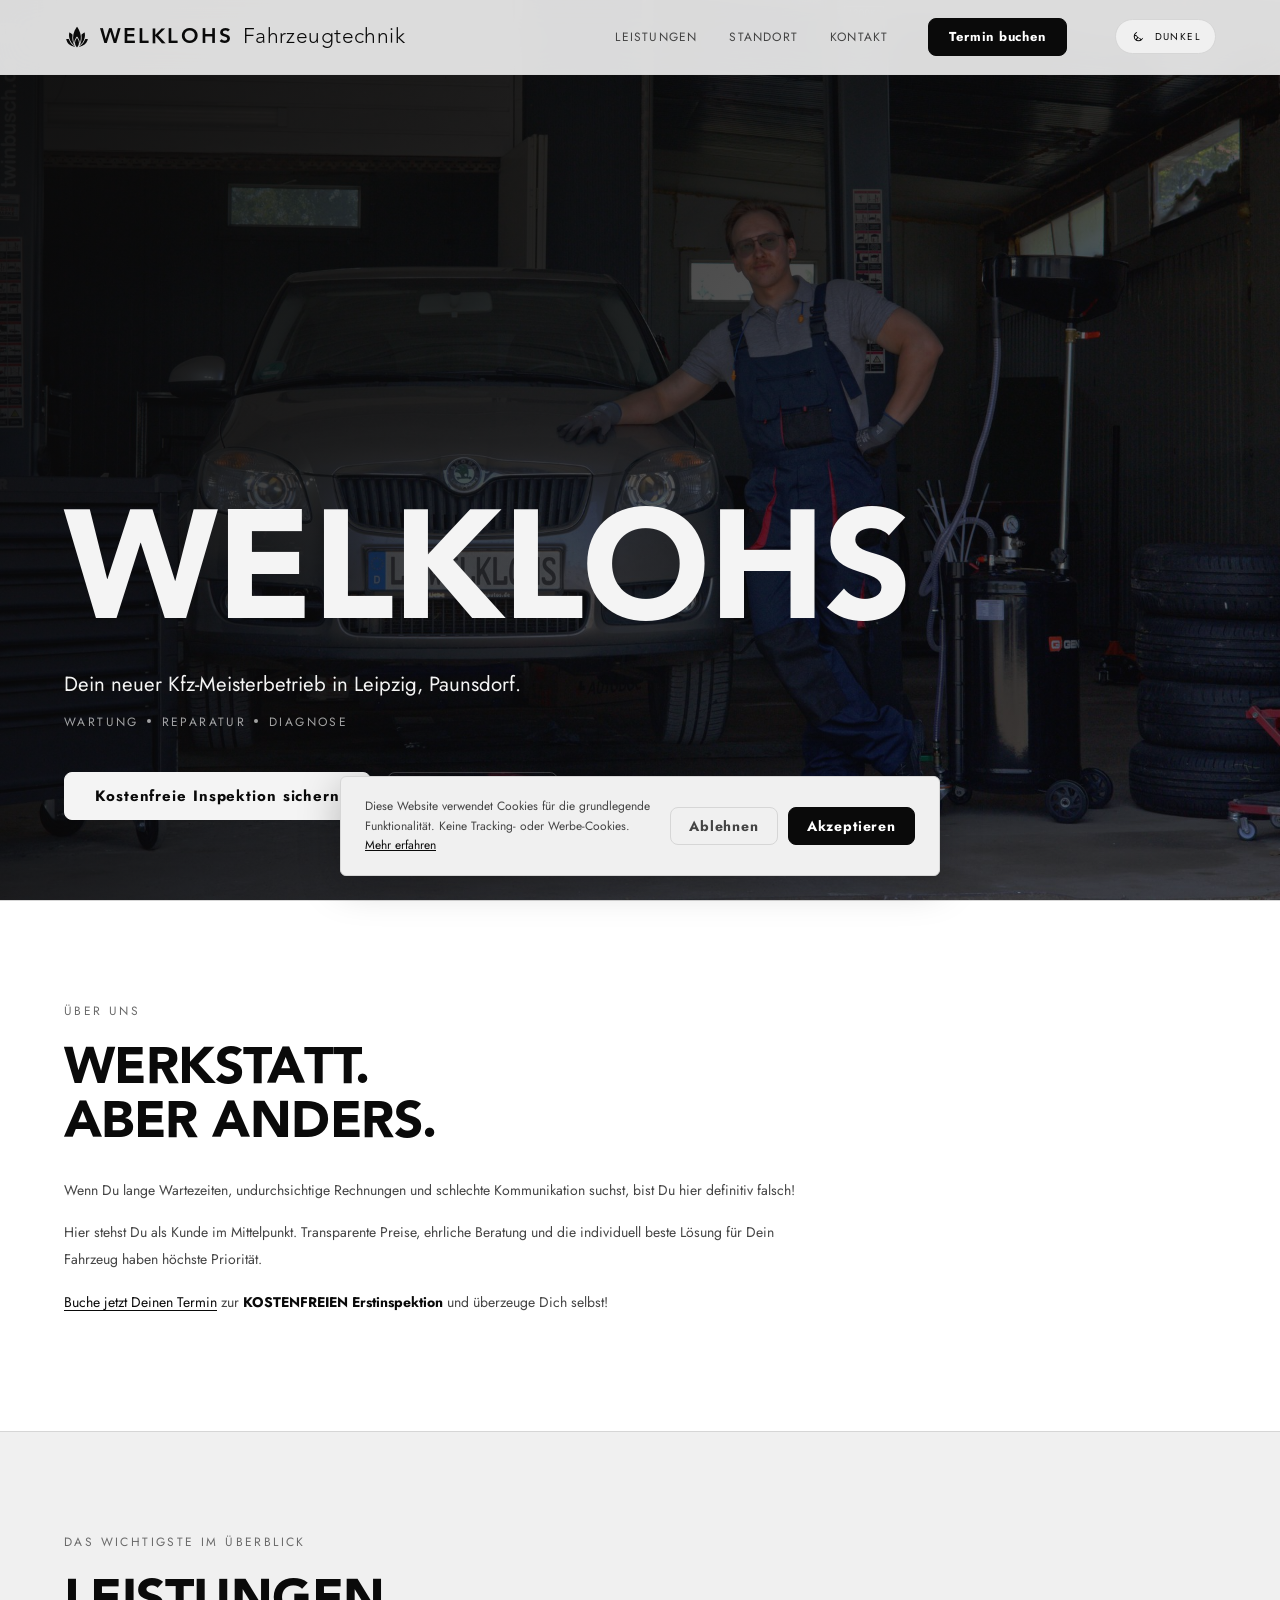
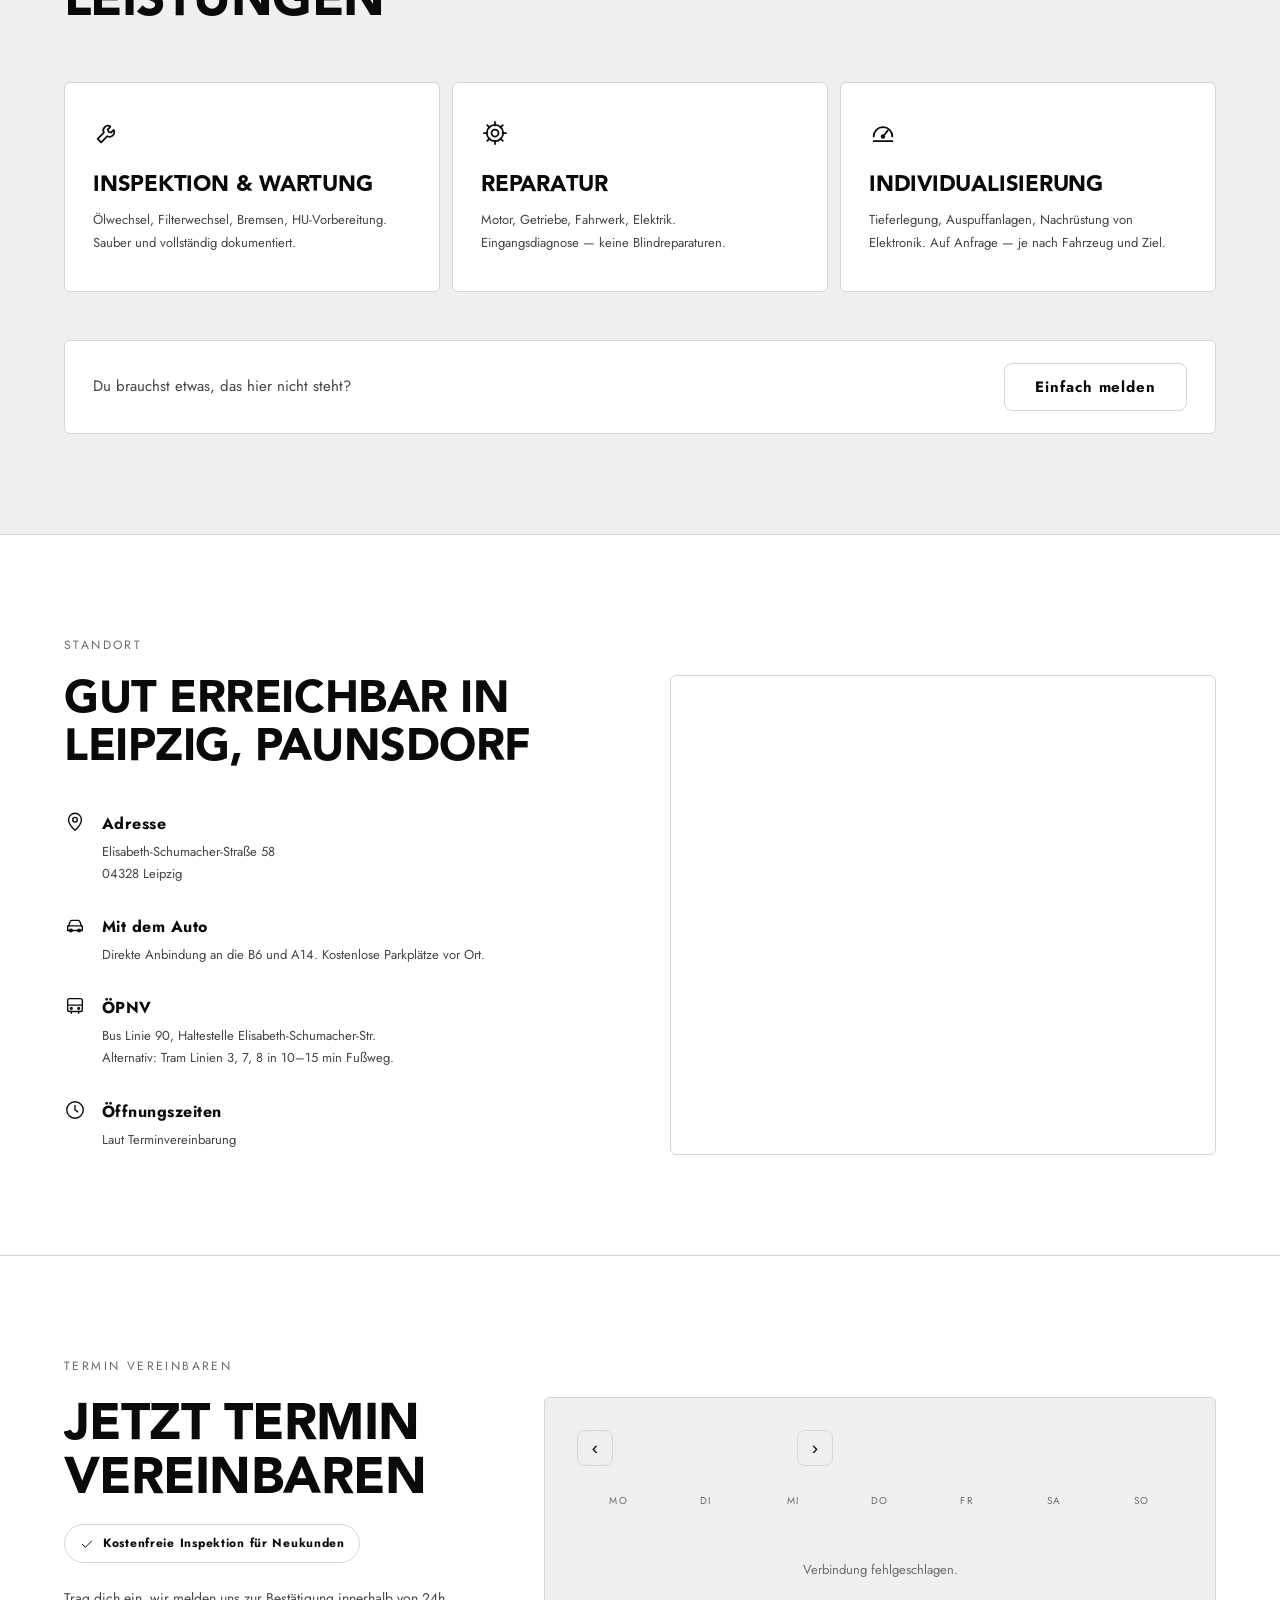
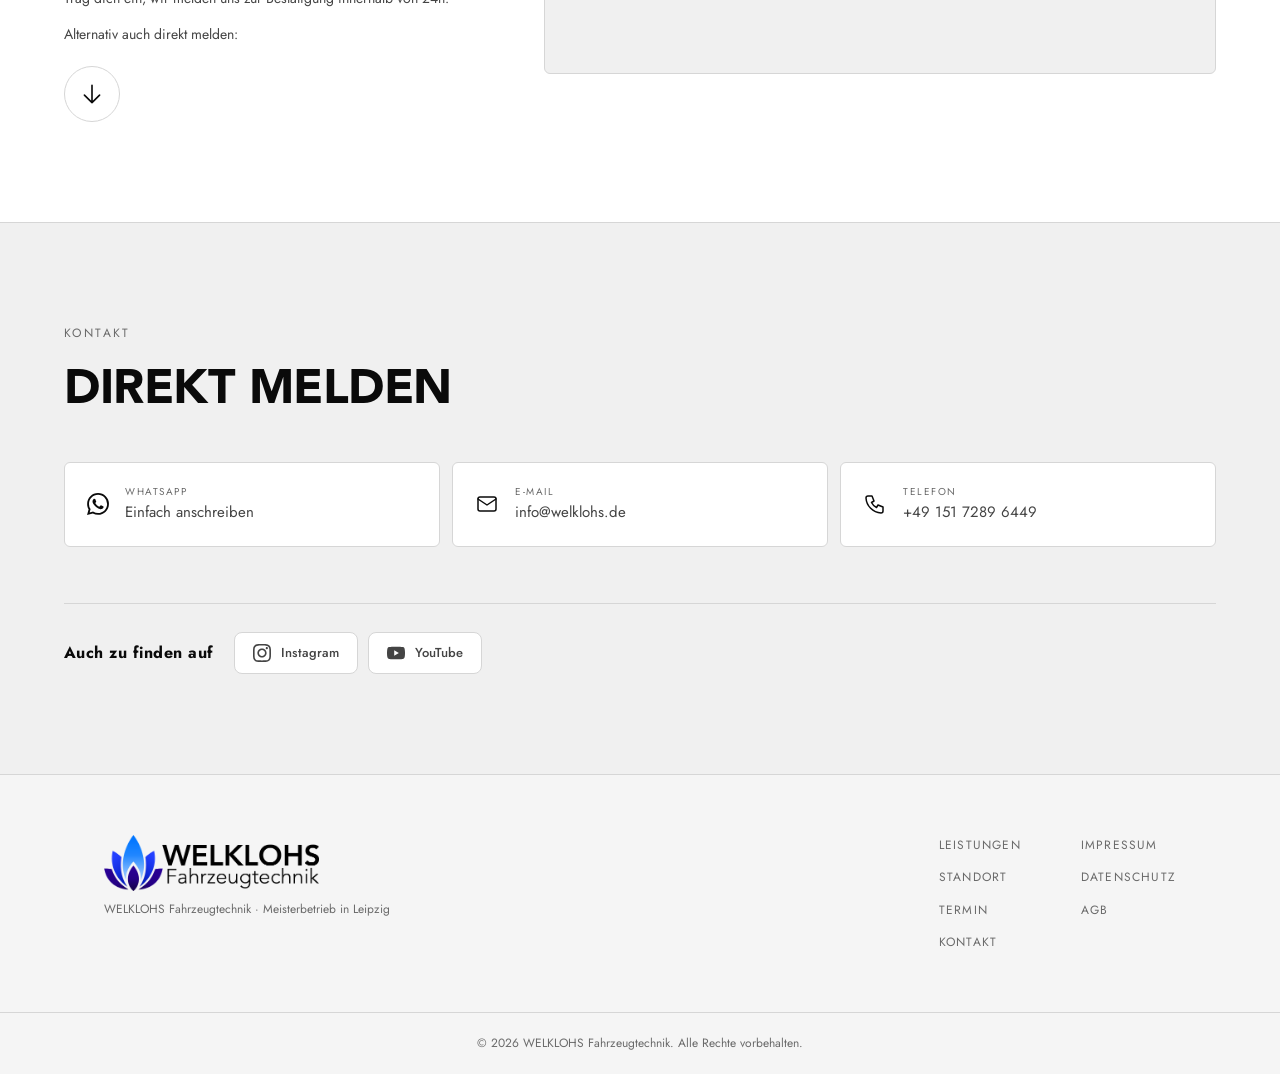
==== index.html @ bb160bab "Footer mit Originallogo, Social-Buttons leuchten dezent, Cache-Busting - Footer: Logo aus og-image.p" ====
<!DOCTYPE html>
<html lang="de" data-theme="light">
<head>
  <meta charset="UTF-8" />
  <meta name="viewport" content="width=device-width, initial-scale=1.0" />
  <title>WELKLOHS Fahrzeugtechnik — Meisterbetrieb in Leipzig</title>
  <meta name="description" content="WELKLOHS Fahrzeugtechnik – Der neue Meisterbetrieb in Leipzig. Inspektion, Reparatur, Individualisierung. Jetzt kostenfreie Erstinspektion sichern." />
  <link rel="icon" href="assets/logo/favicon.svg" type="image/svg+xml" />
  <link rel="apple-touch-icon" href="assets/logo/apple-touch-icon.png" />
  <meta property="og:type" content="website" />
  <meta property="og:title" content="WELKLOHS Fahrzeugtechnik — Meisterbetrieb in Leipzig" />
  <meta property="og:description" content="Ehrliche Arbeit. Klare Preise. Kostenfreie Erstinspektion für Neukunden." />
  <meta property="og:image" content="https://mxgn0.github.io/Mark_Website/assets/logo/og-image.png" />
  <meta property="og:url" content="https://mxgn0.github.io/Mark_Website/" />
  <meta name="twitter:card" content="summary_large_image" />
  <!-- ?v= bei jeder CSS/JS-Änderung hochzählen, sonst zeigen Browser noch die alte Datei -->
  <link rel="stylesheet" href="css/style.css?v=20261008" />
  <script>
    // Cookie-Einwilligung sofort prüfen (vor dem Rendern)
    (function () {
      try {
        if (localStorage.getItem('mg-cookie-consent')) {
          document.documentElement.classList.add('cookie-consented');
        }
      } catch (e) {}
    })();
    // iOS: kein automatisches Scrollen beim Laden
    if ('scrollRestoration' in history) {
      history.scrollRestoration = 'manual';
    }
    // Theme vor dem Rendern setzen (Standard: light)
    (function () {
      try {
        var t = localStorage.getItem('welklohs-theme');
        if (t === 'dark' || t === 'light') document.documentElement.setAttribute('data-theme', t);
      } catch (e) {}
    })();
    // Theme-Umschalter (Event-Delegation — läuft unabhängig von Ladereihenfolge)
    document.addEventListener('click', function (e) {
      if (!e.target.closest || !e.target.closest('#themeToggle')) return;
      var root = document.documentElement;
      var next = root.getAttribute('data-theme') === 'dark' ? 'light' : 'dark';
      root.setAttribute('data-theme', next);
      try { localStorage.setItem('welklohs-theme', next); } catch (err) {}
    });
  </script>
</head>
<body>

  <!-- ═══════════════════════════════════
       COOKIE BANNER
  ═══════════════════════════════════ -->
  <div class="cookie-banner" id="cookieBanner">
    <div class="cookie-banner__inner">
      <p>
        Diese Website verwendet Cookies für die grundlegende Funktionalität.
        Keine Tracking- oder Werbe-Cookies.
        <a href="pages/datenschutz.html">Mehr erfahren</a>
      </p>
      <div class="cookie-banner__actions">
        <button class="btn-cookie btn-cookie--reject" onclick="try{localStorage.setItem('mg-cookie-consent','rejected')}catch(e){}document.documentElement.classList.add('cookie-consented')">Ablehnen</button>
        <button class="btn-cookie btn-cookie--accept" onclick="try{localStorage.setItem('mg-cookie-consent','accepted')}catch(e){}document.documentElement.classList.add('cookie-consented')">Akzeptieren</button>
      </div>
    </div>
  </div>

  <!-- ═══════════════════════════════════
       NAV
  ═══════════════════════════════════ -->
  <nav class="nav" id="mainNav">
    <a href="index.html" class="nav__logo"><svg class="logo-mark" viewBox="0 0 100 100" fill="currentColor" aria-hidden="true"><path d="M48.46 12.64c-11.66 16.41-16.09 36.23-11.91 53.36 0.53 2.11 2.11 7.07 2.52 7.81 0.08 0.14 0.2-1.04 0.25-2.64 0.21-5.76 2.05-11 5.82-16.66 1.58-2.38 4.53-6.07 4.86-6.07 0.33-0 3.28 3.69 4.86 6.07 3.77 5.66 5.61 10.9 5.82 16.66 0.06 1.6 0.18 2.77 0.25 2.64 0.08-0.16 0.55-1.43 1.04-2.83 5.31-15.37 3.71-32.11-4.65-48.61-2.5-4.92-6.72-11.62-7.32-11.62-0.1-0-0.78 0.86-1.54 1.89z"/><path d="M20.31 33.44c-3.48 16.09 2.42 33.63 15.23 45.39 1.74 1.6 4.39 3.75 5.2 4.24 0.14 0.08-0.33-0.82-1.04-1.97-6.46-10.7-8.91-23.91-6.99-37.83l0.27-1.95-0.92-0.84c-2.6-2.4-5.31-4.41-8.91-6.58-2.91-1.74-2.58-1.7-2.85-0.45z"/><path d="M76.76 33.93c-2.87 1.74-5.47 3.63-7.93 5.74l-1.76 1.52 0.23 2.01c1.8 14.79-0.45 26.99-6.89 37.7-0.76 1.27-1.37 2.3-1.35 2.3 0.23-0 3.36-2.52 5.14-4.12 10.43-9.43 16.46-22.64 16.46-36.11 0-3.89-0.84-10.57-1.33-10.53-0.08-0-1.23 0.66-2.58 1.48z"/><path d="M48.89 54.92c-8.65 10.72-8.81 24.51-0.39 33.32 1.45 1.5 1.56 1.5 3.01-0 8.42-8.81 8.26-22.6-0.39-33.32-1.19-1.46-1.04-1.46-2.23-0z"/><path d="M8.48 58.14c2.93 16.31 14.79 27.23 31.7 29.16 2.71 0.31 2.71 0.31 0.04-1.54-10.51-7.3-15.78-13.73-20.1-24.49l-1.11-2.77-1.45-0.33c-1.66-0.39-5.2-0.74-7.58-0.74l-1.62-0 0.12 0.72z"/><path d="M85.86 57.64c-1.76 0.16-4.36 0.66-4.71 0.92-0.12 0.08-0.62 1.23-1.15 2.58-4.16 10.59-10.14 17.87-20.35 24.73-2.66 1.8-2.62 1.84 1.07 1.35 14.43-1.91 25-10.31 29.32-23.28 0.76-2.27 1.54-5.41 1.56-6.17 0-0.37-2.29-0.43-5.74-0.12z"/></svg><span class="nav__logo-name">WELKLOHS</span><span class="nav__logo-sub">Fahrzeugtechnik</span></a>
    <ul class="nav__links">
      <li><a href="#leistungen">Leistungen</a></li>
      <li><a href="#standort">Standort</a></li>
      <li><a href="#kontakt">Kontakt</a></li>
    </ul>
    <a href="#termin" class="btn btn--nav">Termin buchen</a>
    <button class="theme-toggle" id="themeToggle" aria-label="Hell/Dunkel umschalten">
      <svg class="ic ic-moon" viewBox="0 0 24 24" fill="none" stroke="currentColor" stroke-width="1.5" stroke-linecap="round" aria-hidden="true">
        <g>
          <circle cx="12" cy="12" r="6"/>
          <circle cx="12" cy="12" r="1.8"/>
          <path d="M12 12 L12 6.4 M12 12 L17.3 10.3 M12 12 L15.3 16.5 M12 12 L8.7 16.5 M12 12 L6.7 10.3"/>
        </g>
        <circle class="cut" cx="15.6" cy="8.4" r="6.3" stroke="none"/>
      </svg>
      <svg class="ic ic-sun" viewBox="0 0 24 24" fill="none" stroke="currentColor" stroke-width="1.5" stroke-linecap="round" aria-hidden="true">
        <circle cx="12" cy="12" r="6"/>
        <circle cx="12" cy="12" r="1.8"/>
        <path d="M12 12 L12 6.4 M12 12 L17.3 10.3 M12 12 L15.3 16.5 M12 12 L8.7 16.5 M12 12 L6.7 10.3"/>
        <path d="M12 1.6v1.8 M12 20.6v1.8 M1.6 12h1.8 M20.6 12h1.8 M4.4 4.4l1.3 1.3 M18.3 18.3l1.3 1.3 M4.4 19.6l1.3-1.3 M18.3 5.7l1.3-1.3"/>
      </svg>
      <span class="lbl lbl-dunkel">Dunkel</span>
      <span class="lbl lbl-hell">Hell</span>
    </button>
    <button class="nav__burger" id="navBurger" aria-label="Menü öffnen" onclick="document.getElementById('mobileMenu').classList.toggle('open');document.body.classList.toggle('menu-open')">
      <span></span><span></span><span></span>
    </button>
    <div class="nav__line"></div>
  </nav>

  <!-- Mobile Menu -->
  <div class="mobile-menu" id="mobileMenu">
    <ul>
      <li><a href="#leistungen" class="mobile-link" onclick="document.getElementById('mobileMenu').classList.remove('open');document.body.classList.remove('menu-open')">Leistungen</a></li>
      <li><a href="#standort" class="mobile-link" onclick="document.getElementById('mobileMenu').classList.remove('open');document.body.classList.remove('menu-open')">Standort</a></li>
      <li><a href="#kontakt" class="mobile-link" onclick="document.getElementById('mobileMenu').classList.remove('open');document.body.classList.remove('menu-open')">Kontakt</a></li>
    </ul>
    <a href="#termin" class="btn mobile-menu__cta" onclick="document.getElementById('mobileMenu').classList.remove('open');document.body.classList.remove('menu-open')">Termin buchen</a>
  </div>

  <!-- ═══════════════════════════════════
       HERO
  ═══════════════════════════════════ -->
  <section class="hero">
    <div class="hero__bg">
      <!-- Hauptbild: assets/images/hero.jpg -->
      <div class="hero__img" style="background-image: url('assets/images/hero.jpg')"></div>
      <div class="hero__overlay"></div>
    </div>
    <div class="hero__content">
      <h1 class="hero__title">WELKLOHS</h1>
      <p class="hero__sub">Dein neuer Kfz-Meisterbetrieb in Leipzig, Paunsdorf.</p>
      <p class="hero__tags">Wartung <span class="hero__sep">•</span> Reparatur <span class="hero__sep">•</span> Diagnose</p>
      <div class="hero__actions">
        <a href="#termin" class="btn">Kostenfreie Inspektion sichern</a>
        <a href="https://wa.me/4915172896449" class="btn btn--wa" target="_blank" rel="noopener">
          <svg width="18" height="18" viewBox="0 0 24 24" fill="currentColor"><path d="M17.472 14.382c-.297-.149-1.758-.867-2.03-.967-.273-.099-.471-.148-.67.15-.197.297-.767.966-.94 1.164-.173.199-.347.223-.644.075-.297-.15-1.255-.463-2.39-1.475-.883-.788-1.48-1.761-1.653-2.059-.173-.297-.018-.458.13-.606.134-.133.298-.347.446-.52.149-.174.198-.298.298-.497.099-.198.05-.371-.025-.52-.075-.149-.669-1.612-.916-2.207-.242-.579-.487-.5-.669-.51-.173-.008-.371-.01-.57-.01-.198 0-.52.074-.792.372-.272.297-1.04 1.016-1.04 2.479 0 1.462 1.065 2.875 1.213 3.074.149.198 2.096 3.2 5.077 4.487.709.306 1.262.489 1.694.625.712.227 1.36.195 1.871.118.571-.085 1.758-.719 2.006-1.413.248-.694.248-1.289.173-1.413-.074-.124-.272-.198-.57-.347m-5.421 7.403h-.004a9.87 9.87 0 01-5.031-1.378l-.361-.214-3.741.982.998-3.648-.235-.374a9.86 9.86 0 01-1.51-5.26c.001-5.45 4.436-9.884 9.888-9.884 2.64 0 5.122 1.03 6.988 2.898a9.825 9.825 0 012.893 6.994c-.003 5.45-4.437 9.884-9.885 9.884m8.413-18.297A11.815 11.815 0 0012.05 0C5.495 0 .16 5.335.157 11.892c0 2.096.547 4.142 1.588 5.945L.057 24l6.305-1.654a11.882 11.882 0 005.683 1.448h.005c6.554 0 11.89-5.335 11.893-11.893a11.821 11.821 0 00-3.48-8.413Z"/></svg>
          WhatsApp
        </a>
      </div>
    </div>
  </section>

  <!-- ═══════════════════════════════════
       EINLEITUNG
  ═══════════════════════════════════ -->
  <section class="intro">
    <div class="intro__inner">
      <div class="section-label">Über uns</div>
      <div class="intro__grid">
        <div class="intro__text">
          <h2>Werkstatt.<br>Aber anders.</h2>
          <p>
            Wenn Du lange Wartezeiten, undurchsichtige Rechnungen und schlechte Kommunikation suchst,
            bist Du hier definitiv falsch!
          </p>
          <p>
            Hier stehst Du als Kunde im Mittelpunkt. Transparente Preise, ehrliche Beratung und die
            individuell beste Lösung für Dein Fahrzeug haben höchste Priorität.
          </p>
          <p>
            <a href="#termin">Buche jetzt Deinen Termin</a> zur <strong>KOSTENFREIEN Erstinspektion</strong>
            und überzeuge Dich selbst!
          </p>
        </div>
      </div>
    </div>
  </section>

  <!-- ═══════════════════════════════════
       LEISTUNGEN
  ═══════════════════════════════════ -->
  <section class="leistungen" id="leistungen">
    <div class="leistungen__inner">
      <div class="section-label">Das Wichtigste im Überblick</div>
      <h2>Leistungen</h2>

      <div class="leistungen__grid">
        <div class="leistung-card">
          <span class="leistung-card__icon"><svg class="ico" viewBox="0 0 24 24" aria-hidden="true"><path d="M14.7 6.3a4 4 0 0 0-5.4 5.4L4 17l3 3 5.3-5.3a4 4 0 0 0 5.4-5.4l-2.3 2.3-2.1-.6-.6-2.1 2-2z"/></svg></span>
          <h3>Inspektion & Wartung</h3>
          <p>Ölwechsel, Filterwechsel, Bremsen, HU-Vorbereitung. Sauber und vollständig dokumentiert.</p>
        </div>
        <div class="leistung-card">
          <span class="leistung-card__icon"><svg class="ico" viewBox="0 0 24 24" aria-hidden="true"><circle cx="12" cy="12" r="3"/><path d="M12 2.5v3M12 18.5v3M2.5 12h3M18.5 12h3M5.3 5.3l2.1 2.1M16.6 16.6l2.1 2.1M5.3 18.7l2.1-2.1M16.6 7.4l2.1-2.1"/><circle cx="12" cy="12" r="7"/></svg></span>
          <h3>Reparatur</h3>
          <p>Motor, Getriebe, Fahrwerk, Elektrik.<br>Eingangsdiagnose — keine Blindreparaturen.</p>
        </div>
        <div class="leistung-card">
          <span class="leistung-card__icon"><svg class="ico" viewBox="0 0 24 24" aria-hidden="true"><path d="M4 15a8 8 0 0 1 16 0"/><path d="M12 15l4-5"/><path d="M4 19h16"/><circle cx="12" cy="15" r="1.2"/></svg></span>
          <h3>Individualisierung</h3>
          <p>Tieferlegung, Auspuffanlagen, Nachrüstung von Elektronik. Auf Anfrage — je nach Fahrzeug und Ziel.</p>
        </div>
      </div>

      <div class="leistungen__anfrage">
        <p>Du brauchst etwas, das hier nicht steht?</p>
        <a href="#kontakt" class="btn btn--outline">Einfach melden</a>
      </div>
    </div>
  </section>

  <!-- ═══════════════════════════════════
       STANDORT
  ═══════════════════════════════════ -->
  <section class="standort" id="standort">
    <div class="standort__inner">
      <div class="section-label">Standort</div>
      <div class="standort__grid">
        <div class="standort__info">
          <h2>Gut erreichbar in<br>Leipzig, Paunsdorf</h2>

          <div class="standort__details">
            <div class="standort__item">
              <span class="standort__icon"><svg class="ico" viewBox="0 0 24 24" aria-hidden="true"><path d="M12 21s-7-6.2-7-11.5a7 7 0 0 1 14 0C19 14.8 12 21 12 21z"/><circle cx="12" cy="9.5" r="2.5"/></svg></span>
              <div>
                <strong>Adresse</strong>
                <p>Elisabeth-Schumacher-Straße 58<br>04328 Leipzig</p>
              </div>
            </div>
            <div class="standort__item">
              <span class="standort__icon"><svg class="ico" viewBox="0 0 24 24" aria-hidden="true"><path d="M5 13l1.6-4.5A2 2 0 0 1 8.5 7h7a2 2 0 0 1 1.9 1.5L19 13"/><path d="M4 13h16v5H4z"/><circle cx="7.5" cy="18" r="1.5"/><circle cx="16.5" cy="18" r="1.5"/></svg></span>
              <div>
                <strong>Mit dem Auto</strong>
                <p>Direkte Anbindung an die B6 und A14. Kostenlose Parkplätze vor Ort.</p>
              </div>
            </div>
            <div class="standort__item">
              <span class="standort__icon"><svg class="ico" viewBox="0 0 24 24" aria-hidden="true"><rect x="4" y="4" width="16" height="14" rx="2"/><path d="M4 11h16M8 18v2M16 18v2"/><circle cx="8" cy="14.5" r="1"/><circle cx="16" cy="14.5" r="1"/></svg></span>
              <div>
                <strong>ÖPNV</strong>
                <p>Bus Linie 90, Haltestelle Elisabeth-Schumacher-Str.<br>Alternativ: Tram Linien 3, 7, 8 in 10–15 min Fußweg.</p>
              </div>
            </div>
            <div class="standort__item">
              <span class="standort__icon"><svg class="ico" viewBox="0 0 24 24" aria-hidden="true"><circle cx="12" cy="12" r="9"/><path d="M12 7v5l3 2"/></svg></span>
              <div>
                <strong>Öffnungszeiten</strong>
                <p>Laut Terminvereinbarung</p>
              </div>
            </div>
          </div>
        </div>

        <!-- Google Maps Embed -->
        <div class="standort__map">
          <iframe
            src="https://www.google.com/maps?q=Elisabeth-Schumacher-Stra%C3%9Fe+58,+04328+Leipzig&amp;z=16&amp;output=embed"
            width="100%" height="100%" style="border:0;" allowfullscreen="" loading="lazy"
            referrerpolicy="no-referrer-when-downgrade"
            title="WELKLOHS Standort">
          </iframe>
        </div>
      </div>
    </div>
  </section>

  <!-- ═══════════════════════════════════
       TERMIN
  ═══════════════════════════════════ -->
  <section class="termin" id="termin">
    <div class="termin__inner">
      <div class="section-label">Termin vereinbaren</div>
      <div class="termin__grid">

        <div class="termin__info">
          <h2>Jetzt Termin<br>vereinbaren</h2>
          <div class="termin__badge"><svg class="ico ico--sm" viewBox="0 0 24 24" aria-hidden="true"><path d="M5 12.5l4.5 4.5L19 7.5"/></svg> Kostenfreie Inspektion für Neukunden</div>
          <p>Trag dich ein, wir melden uns zur Bestätigung innerhalb von 24h.</p>
          <p>Alternativ auch direkt melden:</p>
          <a href="#kontakt" class="termin__to-kontakt" aria-label="Weiter zu den Kontaktmöglichkeiten">
            <svg class="ico" viewBox="0 0 24 24" aria-hidden="true"><path d="M12 4v16M5 13l7 7 7-7"/></svg>
          </a>
        </div>

        <!-- Buchungskalender -->
        <div class="termin__cal">
          <div id="cal-booking"></div>
        </div>

      </div>
    </div>
  </section>

  <!-- ═══════════════════════════════════
       KONTAKT
  ═══════════════════════════════════ -->
  <section class="kontakt-section" id="kontakt">
    <div class="kontakt-section__inner">
      <div class="section-label">Kontakt</div>
      <h2>Direkt melden</h2>

      <div class="kontakt-cards">
        <a href="https://wa.me/4915172896449" class="kontakt-card kontakt-card--wa" target="_blank" rel="noopener">
          <span class="kontakt-card__icon">
            <svg width="22" height="22" viewBox="0 0 24 24" fill="currentColor"><path d="M17.472 14.382c-.297-.149-1.758-.867-2.03-.967-.273-.099-.471-.148-.67.15-.197.297-.767.966-.94 1.164-.173.199-.347.223-.644.075-.297-.15-1.255-.463-2.39-1.475-.883-.788-1.48-1.761-1.653-2.059-.173-.297-.018-.458.13-.606.134-.133.298-.347.446-.52.149-.174.198-.298.298-.497.099-.198.05-.371-.025-.52-.075-.149-.669-1.612-.916-2.207-.242-.579-.487-.5-.669-.51-.173-.008-.371-.01-.57-.01-.198 0-.52.074-.792.372-.272.297-1.04 1.016-1.04 2.479 0 1.462 1.065 2.875 1.213 3.074.149.198 2.096 3.2 5.077 4.487.709.306 1.262.489 1.694.625.712.227 1.36.195 1.871.118.571-.085 1.758-.719 2.006-1.413.248-.694.248-1.289.173-1.413-.074-.124-.272-.198-.57-.347m-5.421 7.403h-.004a9.87 9.87 0 01-5.031-1.378l-.361-.214-3.741.982.998-3.648-.235-.374a9.86 9.86 0 01-1.51-5.26c.001-5.45 4.436-9.884 9.888-9.884 2.64 0 5.122 1.03 6.988 2.898a9.825 9.825 0 012.893 6.994c-.003 5.45-4.437 9.884-9.885 9.884m8.413-18.297A11.815 11.815 0 0012.05 0C5.495 0 .16 5.335.157 11.892c0 2.096.547 4.142 1.588 5.945L.057 24l6.305-1.654a11.882 11.882 0 005.683 1.448h.005c6.554 0 11.89-5.335 11.893-11.893a11.821 11.821 0 00-3.48-8.413Z"/></svg>
          </span>
          <span class="kontakt-card__label">WhatsApp</span>
          <span class="kontakt-card__value">Einfach anschreiben</span>
        </a>
        <a href="mailto:info@welklohs.de" class="kontakt-card kontakt-card--mail">
          <span class="kontakt-card__icon"><svg class="ico" viewBox="0 0 24 24" aria-hidden="true"><rect x="3" y="5" width="18" height="14" rx="2"/><path d="M3 7l9 6 9-6"/></svg></span>
          <span class="kontakt-card__label">E-Mail</span>
          <span class="kontakt-card__value">info@welklohs.de</span>
        </a>
        <a href="tel:+4915172896449" class="kontakt-card kontakt-card--tel">
          <span class="kontakt-card__icon"><svg class="ico" viewBox="0 0 24 24" aria-hidden="true"><path d="M5 4h4l2 5-2.5 1.5a11 11 0 0 0 5 5L15 13l5 2v4a2 2 0 0 1-2 2A16 16 0 0 1 3 6a2 2 0 0 1 2-2z"/></svg></span>
          <span class="kontakt-card__label">Telefon</span>
          <span class="kontakt-card__value">+49 151 7289 6449</span>
        </a>
      </div>

      <!-- Social Media -->
      <div class="social">
        <p class="social__label">Auch zu finden auf</p>
        <svg width="0" height="0" aria-hidden="true" style="position:absolute">
            <linearGradient id="ig-grad" x1="0" y1="1" x2="1" y2="0">
              <stop offset="0" stop-color="#F58529"/><stop offset="0.35" stop-color="#DD2A7B"/>
              <stop offset="0.7" stop-color="#8134AF"/><stop offset="1" stop-color="#515BD4"/>
            </linearGradient>
          </svg>
          <div class="social__links">
          <a href="https://instagram.com/welklohs" class="social__link social__link--ig" target="_blank" rel="noopener" aria-label="Instagram">
            <svg width="18" height="18" viewBox="0 0 24 24" fill="currentColor" aria-hidden="true"><path d="M12 2.163c3.204 0 3.584.012 4.85.07 3.252.148 4.771 1.691 4.919 4.919.058 1.265.069 1.645.069 4.849 0 3.205-.012 3.584-.069 4.849-.149 3.225-1.664 4.771-4.919 4.919-1.266.058-1.644.07-4.85.07-3.204 0-3.584-.012-4.849-.07-3.26-.149-4.771-1.699-4.919-4.92-.058-1.265-.07-1.644-.07-4.849 0-3.204.013-3.583.07-4.849.149-3.227 1.664-4.771 4.919-4.919 1.266-.057 1.645-.069 4.849-.069zm0-2.163c-3.259 0-3.667.014-4.947.072-4.358.2-6.78 2.618-6.98 6.98-.059 1.281-.073 1.689-.073 4.948 0 3.259.014 3.668.072 4.948.2 4.358 2.618 6.78 6.98 6.98 1.281.058 1.689.072 4.948.072 3.259 0 3.668-.014 4.948-.072 4.354-.2 6.782-2.618 6.979-6.98.059-1.28.073-1.689.073-4.948 0-3.259-.014-3.667-.072-4.947-.196-4.354-2.617-6.78-6.979-6.98-1.281-.059-1.69-.073-4.949-.073zm0 5.838c-3.403 0-6.162 2.759-6.162 6.162s2.759 6.163 6.162 6.163 6.162-2.759 6.162-6.163c0-3.403-2.759-6.162-6.162-6.162zm0 10.162c-2.209 0-4-1.79-4-4 0-2.209 1.791-4 4-4s4 1.791 4 4c0 2.21-1.791 4-4 4zm6.406-11.845c-.796 0-1.441.645-1.441 1.44s.645 1.44 1.441 1.44c.795 0 1.439-.645 1.439-1.44s-.644-1.44-1.439-1.44z"/></svg>
            Instagram
          </a>
          <a href="https://youtube.com/@welklohs" class="social__link social__link--yt" target="_blank" rel="noopener" aria-label="YouTube">
            <svg width="18" height="18" viewBox="0 0 24 24" fill="currentColor" aria-hidden="true"><path d="M23.5 6.2a3 3 0 0 0-2.1-2.1C19.5 3.6 12 3.6 12 3.6s-7.5 0-9.4.5A3 3 0 0 0 .5 6.2 31 31 0 0 0 0 12a31 31 0 0 0 .5 5.8 3 3 0 0 0 2.1 2.1c1.9.5 9.4.5 9.4.5s7.5 0 9.4-.5a3 3 0 0 0 2.1-2.1A31 31 0 0 0 24 12a31 31 0 0 0-.5-5.8zM9.6 15.6V8.4l6.2 3.6-6.2 3.6z"/></svg>
            YouTube
          </a>
        </div>
      </div>
    </div>
  </section>

  <!-- ═══════════════════════════════════
       FOOTER
  ═══════════════════════════════════ -->
  <footer class="footer">
    <div class="footer__top">
      <div class="footer__brand">
        <span class="footer__logo">
          <img class="footer__logo-img footer__logo-img--light" src="assets/logo/logo-footer.png" alt="WELKLOHS Fahrzeugtechnik" width="1036" height="270" loading="lazy" />
          <img class="footer__logo-img footer__logo-img--dark" src="assets/logo/logo-footer-dark.png" alt="WELKLOHS Fahrzeugtechnik" width="1036" height="270" loading="lazy" />
        </span>
        <p>WELKLOHS Fahrzeugtechnik · Meisterbetrieb in Leipzig</p>
      </div>
      <div class="footer__nav">
        <a href="#leistungen">Leistungen</a>
        <a href="#standort">Standort</a>
        <a href="#termin">Termin</a>
        <a href="#kontakt">Kontakt</a>
      </div>
      <div class="footer__legal">
        <a href="pages/impressum.html">Impressum</a>
        <a href="pages/datenschutz.html">Datenschutz</a>
        <a href="pages/Agb.html">AGB</a>
      </div>
    </div>
    <div class="footer__bottom">
      <p>© 2026 WELKLOHS Fahrzeugtechnik. Alle Rechte vorbehalten.</p>
    </div>
  </footer>

  <script src="js/main.js?v=20261008"></script>
  <script src="js/calendar.js?v=20261008"></script>
</body>
</html>
---- css/style.css ----
/* ─── AVENIR (lokal eingebunden) ─── */
@font-face {
  font-family: 'Avenir';
  src: url('../fonts/Avenir/Avenir Light/Avenir Light.ttf') format('opentype');
  font-weight: 300; font-style: normal; font-display: swap;
}
@font-face {
  font-family: 'Avenir';
  src: url('../fonts/Avenir/Avenir Book/Avenir Book.ttf') format('opentype');
  font-weight: 400; font-style: normal; font-display: swap;
}
@font-face {
  font-family: 'Avenir';
  src: url('../fonts/Avenir/Avenir Regular/Avenir Regular.ttf') format('opentype');
  font-weight: 500; font-style: normal; font-display: swap;
}
@font-face {
  font-family: 'Avenir';
  src: url('../fonts/Avenir/Avenir Heavy/Avenir Heavy.ttf') format('opentype');
  font-weight: 700; font-style: normal; font-display: swap;
}
@font-face {
  font-family: 'Avenir';
  src: url('../fonts/Avenir/Avenir Black/Avenir Black.ttf') format('opentype');
  font-weight: 800; font-style: normal; font-display: swap;
}

/* ─── JOST (Futura-Interpretation, SIL OFL, lokal eingebunden) ─────────────
   Variabler Schnitt 100–900, TrueType-Outlines und damit gehintet.
   Avenir liegt als OpenType/CFF ohne Hinting vor — daher lief der Kleintext
   in Versalien oben und unten aus. Jost übernimmt alles Nicht-Fette.        */
@font-face {
  font-family: 'Jost';
  src: url('../fonts/Jost/Jost-latin-ext.woff2') format('woff2');
  font-weight: 100 900; font-style: normal; font-display: swap;
  unicode-range: U+0100-02BA, U+02BD-02C5, U+02C7-02CC, U+02CE-02D7, U+02DD-02FF,
                 U+0304, U+0308, U+0329, U+1D00-1DBF, U+1E00-1E9F, U+1EF2-1EFF,
                 U+2020, U+20A0-20AB, U+20AD-20C0, U+2113, U+2C60-2C7F, U+A720-A7FF;
}
@font-face {
  font-family: 'Jost';
  src: url('../fonts/Jost/Jost-latin.woff2') format('woff2');
  font-weight: 100 900; font-style: normal; font-display: swap;
  unicode-range: U+0000-00FF, U+0131, U+0152-0153, U+02BB-02BC, U+02C6, U+02DA,
                 U+02DC, U+0304, U+0308, U+0329, U+2000-206F, U+20AC, U+2122,
                 U+2191, U+2193, U+2212, U+2215, U+FEFF, U+FFFD;
}

/* ===========================
   WELKLOHS v3 — style.css  ·  Clean · Light/Dark
   =========================== */

:root {
  /* Zwei Rollen, zwei Variablen — umschaltbar in preview.html:
     --font-display  nur Display: Headlines, Logo, Kennzahlen
     --font-text     alles Uebrige: Text, Nav, Buttons, Labels, Formular            */
  --font-display: 'Avenir', 'Jost', sans-serif;
  --font-text:    'Jost', 'Avenir', sans-serif;

  --font: var(--font-text);
  --font-body: var(--font-text);

  /* Button-Form: eine Stelle, ein Wert (Vorschläge in preview.html) */
  --btn-radius: 8px;
  --radius: 6px;

  --transition: 0.25s cubic-bezier(0.25, 0.46, 0.45, 0.94);
  --max-w: 1200px;
  --pad: clamp(24px, 5vw, 80px);

  /* Markenfarben WELKLOHS (im Live-Stand nur für Fokus/Link genutzt,
     Farbansichten siehe preview.html) */
  --wk-blue: #0075FF;
  --wk-blue-mid: #2340FF;
  --wk-violet: #2A0098;
}

/* LIGHT (Standard) */
:root, [data-theme="light"] {
  --black:  #ffffff;   /* Seiten-Hintergrund */
  --dark:   #f5f5f5;   /* Footer / sekundär  */
  --panel:  #f0f0f0;   /* Panels / Karten    */
  --border: #d6d6d6;   /* Linien             */
  --steel:  #c4c4c4;
  --muted:  #6a6a6a;   /* gedämpfter Text    */
  --light:  #444444;   /* Sekundärtext       */
  --white:  #0a0a0a;   /* Primärtext         */
  --accent: #0a0a0a;   /* monochrom = Text   */
  --wa:     #0a0a0a;
  --navbg:  rgba(255,255,255,0.85);
}

/* DARK */
html[data-theme="dark"] {
  --black:  #0a0a0a;
  --dark:   #131313;
  --panel:  #181818;
  --border: #2b2b2b;
  --steel:  #333333;
  --muted:  #8a8a8a;
  --light:  #aaaaaa;
  --white:  #f4f4f4;
  --accent: #f4f4f4;
  --wa:     #f4f4f4;
  --navbg:  rgba(10,10,10,0.9);
}

*, *::before, *::after { box-sizing: border-box; margin: 0; padding: 0; }
html { scroll-behavior: smooth; font-size: 16px; overflow-x: hidden; max-width: 100vw; }

body {
  background: var(--black);
  color: var(--white);
  font-family: var(--font);
  font-size: 14px;
  line-height: 1.7;
  overflow-x: hidden;
  transition: background var(--transition), color var(--transition);
}

img { max-width: 100%; display: block; }
a { color: inherit; text-decoration: none; }

h1, h2, h3 {
  font-family: var(--font-display);
  font-weight: 800;
  letter-spacing: -0.01em;
  line-height: 1.05;
  text-transform: uppercase;
}

/* Fokus sichtbar (Tastatur) */
:focus-visible { outline: 2px solid var(--wk-blue); outline-offset: 3px; }

/* ─── ICONS (Ersatz für Emojis) ─── */
.ico {
  width: 22px; height: 22px; flex-shrink: 0;
  stroke: currentColor; fill: none;
  stroke-width: 1.5; stroke-linecap: round; stroke-linejoin: round;
}
.ico--sm { width: 16px; height: 16px; }
.ico--fill { fill: currentColor; stroke: none; }

/* ─── SECTION LABEL ─── */
.section-label {
  font-size: 0.75rem;
  font-weight: 400;
  letter-spacing: 0.2em;
  text-transform: uppercase;
  color: var(--muted);
  margin-bottom: 20px;
}

/* ─── BUTTONS ─── */
.btn {
  display: inline-flex;
  align-items: center;
  justify-content: center;
  gap: 10px;
  padding: 14px 30px;
  background: var(--white);
  color: var(--black);
  border: 1px solid var(--white);
  border-radius: var(--btn-radius);
  font-family: var(--font-text);
  font-weight: 700;
  font-size: 0.9375rem;
  letter-spacing: 0.06em;
  line-height: 1.2;
  cursor: pointer;
  white-space: nowrap;
  transition: background var(--transition), color var(--transition), border-color var(--transition), transform var(--transition);
}
.btn:hover { background: var(--black); color: var(--white); transform: translateY(-1px); }

.btn--nav { padding: 10px 20px; font-size: 0.8125rem; }

.btn--wa, .btn--outline {
  background: transparent;
  color: var(--white);
  border: 1px solid var(--border);
}
.btn--wa:hover, .btn--outline:hover { background: var(--panel); color: var(--white); border-color: var(--white); }

.btn--full { width: 100%; }

/* ─── COOKIE BANNER ─── */
.cookie-banner {
  position: fixed;
  bottom: 24px;
  left: 50%;
  transform: translateX(-50%);
  z-index: 10000;
  width: min(600px, calc(100vw - 32px));
  background: var(--panel);
  border: 1px solid var(--border);
  border-radius: var(--radius);
  padding: 20px 24px;
  display: flex;
  align-items: center;
  gap: 20px;
  box-shadow: 0 8px 40px rgba(0,0,0,0.25);
  transition: opacity 0.3s, transform 0.3s;
}
.cookie-banner.hidden {
  opacity: 0;
  transform: translateX(-50%) translateY(20px);
  pointer-events: none;
}
.cookie-consented .cookie-banner { display: none; }
.cookie-banner p { font-size: 0.75rem; color: var(--light); line-height: 1.6; flex: 1; }
.cookie-banner a { color: var(--white); text-decoration: underline; }
.cookie-banner__inner { display: flex; align-items: center; gap: 20px; width: 100%; flex-wrap: wrap; }
.cookie-banner__actions { display: flex; gap: 10px; flex-shrink: 0; }
.btn-cookie {
  padding: 8px 18px;
  font-family: var(--font-text);
  font-weight: 700;
  font-size: 0.875rem;
  letter-spacing: 0.06em;
  border-radius: var(--btn-radius);
  cursor: pointer;
  transition: all var(--transition);
}
.btn-cookie--reject { background: transparent; border: 1px solid var(--border); color: var(--light); }
.btn-cookie--reject:hover { border-color: var(--white); color: var(--white); }
.btn-cookie--accept { background: var(--white); color: var(--black); border: 1px solid var(--white); }
.btn-cookie--accept:hover { background: var(--black); color: var(--white); }

/* ─── NAV ─── */
.nav {
  position: fixed;
  top: 0; left: 0; right: 0;
  z-index: 500;
  display: flex;
  align-items: center;
  gap: 40px;
  padding: 18px var(--pad);
  background: var(--navbg);
  border-bottom: 1px solid var(--border);
  backdrop-filter: blur(16px);
  -webkit-backdrop-filter: blur(16px);
  transition: padding var(--transition);
}
.nav.scrolled { padding-top: 12px; padding-bottom: 12px; }
.nav__line { display: none; }

.nav__logo {
  display: inline-flex; align-items: center; gap: 12px;
  font-family: var(--font-display);
  font-weight: 700;
  font-size: 1.3125rem;
  letter-spacing: 0.1em;
  margin-right: auto;
}
.nav__logo { gap: 10px; }
.nav__logo .logo-mark { height: 26px; }
/* Wortmarke wie im Logo: WELKLOHS fett, Fahrzeugtechnik leicht — nebeneinander */
.nav__logo-sub { font-weight: 300; letter-spacing: 0.02em; }

/* Lotus-Signet — nimmt die Textfarbe an, funktioniert hell wie dunkel */
.logo-mark { height: 1.15em; width: auto; flex-shrink: 0; display: block; }

.nav__links { list-style: none; display: flex; gap: 32px; }
.nav__links a {
  font-family: var(--font);
  font-weight: 400;
  font-size: 0.75rem;
  letter-spacing: 0.1em;
  text-transform: uppercase;
  color: var(--light);
  transition: color var(--transition);
}
.nav__links a:hover { color: var(--white); }

.nav__burger { display: none; flex-direction: column; gap: 5px; background: none; border: none; cursor: pointer; padding: 4px; }
.nav__burger span { display: block; width: 22px; height: 2px; background: var(--white); transition: all var(--transition); }

/* Mobile Menu */
.mobile-menu {
  position: fixed;
  inset: 0;
  background: var(--black);
  z-index: 400;
  display: flex;
  align-items: center;
  justify-content: center;
  opacity: 0;
  pointer-events: none;
  transition: opacity 0.3s;
}
.mobile-menu.open { opacity: 1; pointer-events: all; }
body.menu-open { overflow: hidden; }
.mobile-menu ul { list-style: none; text-align: center; }
.mobile-menu ul li { margin: 24px 0; }
.mobile-menu ul li a {
  font-family: var(--font-display);
  font-weight: 800;
  font-size: 2.625rem;
  letter-spacing: 0.06em;
  text-transform: uppercase;
  color: var(--white);
  transition: color var(--transition);
}
.mobile-menu ul li a:hover { color: var(--muted); }
.mobile-menu { flex-direction: column; }
.mobile-menu__cta { margin-top: 16px; }

/* ─── THEME-TOGGLE ─── */
.theme-toggle {
  display: inline-flex; align-items: center; gap: 8px; cursor: pointer;
  border: 1px solid var(--border); background: var(--panel); color: var(--white);
  padding: 8px 14px; border-radius: 30px; font-family: var(--font);
  font-size: 0.625rem; letter-spacing: 0.14em; text-transform: uppercase; font-weight: 400;
  transition: all var(--transition); margin-left: 8px;
}
.theme-toggle:hover { border-color: var(--white); }
.theme-toggle .ic { width: 17px; height: 17px; display: block; }
.theme-toggle .cut { fill: var(--panel); }
.theme-toggle .ic-sun, .theme-toggle .lbl-hell { display: none; }
.theme-toggle .ic-moon { display: block; }
.theme-toggle .lbl-dunkel { display: inline; }
html[data-theme="dark"] .theme-toggle .ic-moon, html[data-theme="dark"] .theme-toggle .lbl-dunkel { display: none; }
html[data-theme="dark"] .theme-toggle .ic-sun { display: block; }
html[data-theme="dark"] .theme-toggle .lbl-hell { display: inline; }

/* ─── HERO ─── */
.hero {
  min-height: 100vh;
  position: relative;
  display: flex;
  align-items: flex-end;
  padding: 120px var(--pad) 80px;
  overflow: hidden;
  color: #f4f4f4;
}
.hero__bg { position: absolute; inset: 0; }
.hero__img {
  position: absolute;
  inset: 0;
  background-size: cover;
  background-position: center;
  background-color: #111;
}
.hero__overlay {
  position: absolute;
  inset: 0;
  background: linear-gradient(135deg, rgba(10,10,10,0.92) 0%, rgba(10,10,10,0.7) 50%, rgba(10,10,10,0.4) 100%);
}
.hero__content { position: relative; z-index: 2; max-width: 820px; width: 100%; }
.hero__title {
  font-size: clamp(2.4rem, 12vw, 14rem);
  line-height: 0.9;
  margin-bottom: 28px;
  max-width: 100%;
  white-space: nowrap;
}
.hero__sub { font-size: clamp(1.0625rem, 1.6vw, 1.375rem); color: #f4f4f4; margin-bottom: 12px; line-height: 1.5; }
.hero__tags {
  font-size: 0.75rem;
  letter-spacing: 0.2em;
  text-transform: uppercase;
  color: rgba(244,244,244,0.65);
  margin-bottom: 40px;
}
.hero__sep {
  display: inline-block; width: 4px; height: 4px; border-radius: 50%;
  background: currentColor; overflow: hidden; text-indent: 100%; white-space: nowrap;
  vertical-align: 0.25em; margin: 0 0.35em 0 0.15em;
}
.hero__actions { display: flex; gap: 16px; flex-wrap: wrap; }

.hero .btn { background: #f4f4f4; color: #0a0a0a; border-color: #f4f4f4; }
.hero .btn:hover { background: transparent; color: #f4f4f4; }
.hero .btn--wa, .hero .btn--outline { background: transparent; color: #f4f4f4; border-color: rgba(255,255,255,0.2); }
.hero .btn--wa:hover, .hero .btn--outline:hover { background: rgba(255,255,255,0.08); border-color: #f4f4f4; }

/* ─── INTRO ─── */
.intro { border-top: 1px solid var(--border); padding: 100px var(--pad); }
.intro__inner { max-width: var(--max-w); margin: 0 auto; }
.intro__grid { display: grid; grid-template-columns: 1fr; gap: 80px; align-items: start; }
.intro__text { max-width: 760px; }
.intro__text h2 { font-size: clamp(2rem, 4vw, 3.5rem); margin-bottom: 28px; }
.intro__text p { color: var(--light); font-size: 0.875rem; margin-bottom: 16px; line-height: 1.9; }
.intro__text strong { color: var(--white); }
.intro__text a { color: var(--white); text-decoration: underline; text-underline-offset: 3px; }

.intro__stats { display: flex; flex-direction: column; gap: 2px; }
.stat { background: var(--panel); border: 1px solid var(--border); padding: 28px 32px; }
.stat:first-child { border-radius: var(--radius) var(--radius) 0 0; }
.stat:last-child { border-radius: 0 0 var(--radius) var(--radius); }
.stat__num {
  display: block;
  font-family: var(--font-display);
  font-weight: 800;
  font-size: 2.375rem;
  color: var(--white);
  line-height: 1;
  margin-bottom: 6px;
}
.stat__label { font-size: 0.75rem; letter-spacing: 0.12em; text-transform: uppercase; color: var(--muted); }

/* ─── LEISTUNGEN ─── */
.leistungen {
  border-top: 1px solid var(--border);
  padding: 100px var(--pad);
  background: var(--panel);
}
.leistungen__inner { max-width: var(--max-w); margin: 0 auto; }
.leistungen__inner > h2 { font-size: clamp(2rem, 4vw, 3.5rem); margin-bottom: 56px; }
.leistungen__grid {
  display: grid;
  grid-template-columns: repeat(auto-fit, minmax(240px, 1fr));
  gap: 12px;
  margin-bottom: 48px;
}
.leistung-card {
  container-type: inline-size;
  background: var(--black);
  border: 1px solid var(--border);
  border-radius: var(--radius);
  padding: 36px 28px;
  transition: border-color var(--transition);
}
.leistung-card:hover { border-color: var(--white); }
.leistung-card__icon { display: block; color: var(--white); margin-bottom: 18px; }
.leistung-card__icon .ico { width: 28px; height: 28px; }
.leistung-card h3 {
  font-size: 1.375rem;
  font-size: min(1.375rem, 9cqi); /* lange Wörter wie „Individualisierung“ passen auch in schmale Kacheln */
  margin-bottom: 12px;
}
.leistung-card p { font-size: 0.8125rem; color: var(--light); line-height: 1.8; }

.leistungen__anfrage {
  display: flex;
  align-items: center;
  justify-content: space-between;
  gap: 24px;
  padding: 22px 28px;
  border: 1px solid var(--border);
  border-radius: var(--radius);
  background: var(--black);
}
.leistungen__anfrage p { color: var(--light); font-size: 0.9375rem; margin: 0; }
.leistungen__anfrage .btn { flex-shrink: 0; }

/* ─── TERMIN ─── */
.termin { border-top: 1px solid var(--border); padding: 100px var(--pad); }
.termin__inner { max-width: var(--max-w); margin: 0 auto; }
.termin__grid { display: grid; grid-template-columns: 400px 1fr; gap: 80px; align-items: start; }
.termin__info h2 { font-size: clamp(2.5rem, 4vw, 3.5rem); margin-bottom: 20px; }
.termin__badge {
  display: inline-flex; align-items: center; gap: 8px;
  border: 1px solid var(--border);
  border-radius: 30px;
  color: var(--white);
  font-size: 0.75rem;
  font-family: var(--font-text);
  font-weight: 700;
  letter-spacing: 0.06em;
  padding: 8px 14px;
  margin-bottom: 24px;
}
.termin__info > p { color: var(--light); font-size: 0.875rem; margin-bottom: 12px; }

/* Pfeil zu „Kontakt“ — ersetzt die doppelten Kontakt-Buttons */
.termin__to-kontakt {
  display: inline-flex; align-items: center; justify-content: center;
  width: 56px; height: 56px; margin-top: 8px;
  border: 1px solid var(--border); border-radius: 50%;
  color: var(--white);
  transition: border-color var(--transition), transform var(--transition);
}
.termin__to-kontakt .ico { width: 26px; height: 26px; }
.termin__to-kontakt:hover { border-color: var(--white); transform: translateY(4px); }

/* Kalender-Box */
.termin__form { background: var(--panel); border: 1px solid var(--border); border-radius: var(--radius); padding: 40px; }
.termin__cal { background: var(--panel); border: 1px solid var(--border); border-radius: var(--radius); padding: 32px; overflow: hidden; }

/* ---- Kalender Widget ---- */
.cal__head { display: flex; align-items: center; gap: 12px; margin-bottom: 20px; }
.cal__arrow {
  background: none; border: 1px solid var(--border); border-radius: var(--btn-radius); color: var(--white);
  width: 36px; height: 36px; font-size: 1.1875rem; cursor: pointer; transition: border-color .2s;
}
.cal__arrow:hover { border-color: var(--wk-blue); color: var(--wk-blue); }
.cal__title { font-size: 0.875rem; font-family: var(--font-text); font-weight: 700; letter-spacing: 0.06em; min-width: 160px; text-align: center; }

.cal__weekdays { display: grid; grid-template-columns: repeat(7, 1fr); gap: 4px; margin-bottom: 4px; }
.cal__weekdays span { text-align: center; font-size: 0.625rem; font-weight: 400; text-transform: uppercase; letter-spacing: 0.12em; color: var(--muted); padding: 6px 0; }

.cal__grid { display: grid; grid-template-columns: repeat(7, 1fr); gap: 4px; margin-bottom: 20px; }
.cal__day {
  aspect-ratio: 1; display: flex; align-items: center; justify-content: center;
  font-size: 0.8125rem; font-family: var(--font-text); font-weight: 700; border: 1px solid var(--border); border-radius: var(--radius);
  background: var(--panel); color: var(--white); cursor: default; transition: all .15s;
}
.cal__day--empty { border: none; background: transparent; }
.cal__day--past  { opacity: 0.2; }
.cal__day--off   { opacity: 0.12; }
.cal__day--full  { opacity: 0.3; color: var(--muted); }

/* Freie Tage liegen neutral da. Farbe kommt erst beim Anfassen — und
   jeder Wochentag hat seine eigene aus dem Spektrum des Logos.
   --hov setzt calendar.js pro Kachel. */
.cal__day--free { cursor: pointer; background: var(--black); }
.cal__day--free:hover {
  border-color: var(--hov, var(--wk-blue));
  color: var(--hov, var(--wk-blue));
}

/* Heute: gestrichelt, damit es nicht mit der Auswahl verwechselt wird */
.cal__day--today { border-style: dashed; border-color: var(--steel); }

/* Auswahl: kraeftigere Umrandung, keine Fuellung */
.cal__day--sel, .cal__day--free.cal__day--sel {
  border-color: var(--hov, var(--wk-blue));
  border-style: solid;
  box-shadow: inset 0 0 0 2px var(--hov, var(--wk-blue));
  color: var(--hov, var(--wk-blue));
  background: var(--black);
}
.cal__loading, .cal__error { text-align: center; color: var(--muted); font-size: 0.8125rem; padding: 40px 0; grid-column: 1 / -1; }

.cal__slots-label { font-size: 0.6875rem; font-weight: 400; text-transform: uppercase; letter-spacing: 0.12em; color: var(--muted); margin-bottom: 12px; }
.cal__slots-grid { display: flex; flex-wrap: wrap; gap: 8px; margin-bottom: 24px; }
.cal__slot {
  padding: 8px 16px; font-size: 0.75rem; font-weight: 700; font-family: var(--font-text);
  background: var(--black); border: 1px solid var(--border); border-radius: var(--btn-radius); color: var(--white);
  cursor: pointer; transition: all .15s;
}
.cal__slot:hover { border-color: var(--hov, var(--wk-blue)); color: var(--hov, var(--wk-blue)); }
.cal__slot--sel, .cal__slot--sel:hover {
  border-color: var(--hov, var(--wk-blue));
  box-shadow: inset 0 0 0 2px var(--hov, var(--wk-blue));
  color: var(--hov, var(--wk-blue));
  background: var(--black);
}

.cal__form-label { font-size: 0.8125rem; font-family: var(--font-text); font-weight: 700; margin-bottom: 20px; color: var(--white); }
.cal__msg { margin-top: 12px; font-size: 0.8125rem; }
.cal__msg--err { color: #d23b3b; }

.cal__ok { text-align: center; padding: 40px 20px; }
.cal__ok-icon { display: block; margin: 0 auto 12px; width: 44px; height: 44px; color: var(--wk-blue); }
.cal__ok-icon svg { width: 100%; height: 100%; }
.cal__ok-title { font-size: 1.125rem; font-family: var(--font-text); font-weight: 700; margin-bottom: 8px; }
.cal__ok p { color: var(--muted); font-size: 0.875rem; }

.form-row { display: grid; grid-template-columns: 1fr 1fr; gap: 16px; }
.form-group { margin-bottom: 20px; }
.form-group label {
  display: block;
  font-size: 0.6875rem;
  font-weight: 400;
  letter-spacing: 0.12em;
  text-transform: uppercase;
  color: var(--muted);
  margin-bottom: 8px;
}
.form-group input, .form-group textarea, .form-group select {
  width: 100%;
  background: var(--black);
  border: 1px solid var(--border);
  color: var(--white);
  font-family: var(--font);
  font-size: 0.875rem;
  padding: 12px 14px;
  outline: none;
  transition: border-color var(--transition);
  border-radius: var(--radius);
  appearance: none;
}
.form-group input:focus, .form-group textarea:focus, .form-group select:focus { border-color: var(--white); }
.form-group textarea { min-height: 100px; resize: vertical; }
.form-group select { cursor: pointer; }
.form-group--check { margin-bottom: 14px; position: relative; z-index: 1; }
.checkbox-label {
  display: flex; align-items: flex-start; gap: 12px; cursor: pointer;
  font-size: 0.75rem; color: var(--light); line-height: 1.6;
  position: relative; z-index: 1; padding: 6px 0;
  -webkit-tap-highlight-color: rgba(0,0,0,0.1);
}
.checkbox-label input[type="checkbox"] {
  -webkit-appearance: auto; appearance: auto;
  width: 22px; height: 22px; min-width: 22px; margin: 0;
  accent-color: var(--white); cursor: pointer;
  position: relative; z-index: 2; flex-shrink: 0;
}
.checkbox-label a { color: var(--white); text-decoration: underline; }
.form-hint { margin-top: 12px; font-size: 0.6875rem; color: var(--muted); text-align: center; }

/* ─── KONTAKT SECTION ─── */
.kontakt-section { border-top: 1px solid var(--border); padding: 100px var(--pad); background: var(--panel); }
.kontakt-section__inner { max-width: var(--max-w); margin: 0 auto; }
.kontakt-section h2 { font-size: clamp(2rem, 4vw, 3rem); margin-bottom: 48px; }
.kontakt-cards { display: grid; grid-template-columns: repeat(3, 1fr); gap: 12px; margin-bottom: 56px; }
.kontakt-card {
  background: var(--black);
  border: 1px solid var(--border);
  border-radius: var(--radius);
  padding: 20px 22px;
  display: grid;
  grid-template-columns: auto 1fr;
  grid-template-rows: auto auto;
  column-gap: 16px;
  align-items: center;
  transition: border-color var(--transition), color var(--transition);
}
.kontakt-card__icon { grid-row: 1 / 3; color: var(--white); display: flex; transition: color var(--transition); }
.kontakt-card__icon .ico { width: 24px; height: 24px; }

/* Akzent nur ueber die Umrandung. Telefon und Mail nehmen zwei Blautoene
   aus dem Logo, WhatsApp sein eigenes Gruen. */
.kontakt-card, .social__link { --mark: var(--white); }
.kontakt-card--tel  { --mark: #2E8FFF; }
.kontakt-card--mail { --mark: var(--wk-blue); }
.kontakt-card--wa   { --mark: #25D366; }
.kontakt-card:hover { border-color: var(--mark); }
.kontakt-card:hover .kontakt-card__icon { color: var(--mark); }
.kontakt-card:hover .kontakt-card__value { color: var(--white); }
.kontakt-card__label { font-size: 0.625rem; font-weight: 400; letter-spacing: 0.15em; text-transform: uppercase; color: var(--muted); }
.kontakt-card__value { font-size: 0.9375rem; color: var(--light); }

/* Social */
.social {
  border-top: 1px solid var(--border);
  padding-top: 28px;
  display: flex;
  align-items: center;
  gap: 20px;
  flex-wrap: wrap;
}
.social__label { font-family: var(--font-text); font-size: 1rem; font-weight: 700; letter-spacing: 0.03em; color: var(--white); margin: 0; }
.social__links { display: flex; gap: 10px; flex-wrap: wrap; }
.social__link {
  display: flex;
  align-items: center;
  gap: 10px;
  padding: 9px 18px;
  background: var(--black);
  border: 1px solid var(--border);
  border-radius: var(--btn-radius);
  font-size: 0.8125rem;
  font-weight: 500;
  color: var(--light);
  transition: border-color var(--transition), color var(--transition);
}
.social__link--ig { --mark: #DD2A7B; }
.social__link--yt { --mark: #FF0000; }
.social__link:hover { border-color: var(--mark); color: var(--white); }
.social__link svg { transition: fill var(--transition); }
.social__link--yt:hover svg { fill: var(--mark); }
.social__link--ig:hover svg { fill: url(#ig-grad); }

/* Ab und zu leuchtet ein Button dezent in seiner Akzentfarbe auf —
   höchstens 3× pro Minute, immer abwechselnd (Taktung in main.js) */
@keyframes social-glow {
  0%, 100% { border-color: var(--border); box-shadow: 0 0 0 -6px var(--mark); }
  45%, 55% { border-color: var(--mark);   box-shadow: 0 0 18px -4px var(--mark); }
}
.social__link.is-glowing { animation: social-glow 2.6s ease-in-out; }

/* ─── STANDORT ─── */
.standort { border-top: 1px solid var(--border); padding: 100px var(--pad); }
.standort__inner { max-width: var(--max-w); margin: 0 auto; }
.standort__grid { display: grid; grid-template-columns: 1fr 1fr; gap: 60px; align-items: start; }
.standort__info h2 { font-size: clamp(2rem, 3.5vw, 3rem); margin-bottom: 40px; }
.standort__details { display: flex; flex-direction: column; gap: 28px; }
.standort__item { display: flex; gap: 16px; align-items: flex-start; }
.standort__icon { flex-shrink: 0; margin-top: 1px; color: var(--white); }
.standort__item strong { display: block; font-family: var(--font-text); font-weight: 700; font-size: 1rem; letter-spacing: 0.03em; margin-bottom: 4px; }
.standort__item p { font-size: 0.8125rem; color: var(--light); line-height: 1.7; }
.standort__map { height: 480px; border: 1px solid var(--border); border-radius: var(--radius); overflow: hidden; }
.standort__map iframe { display: block; }
[data-theme="dark"] .standort__map { filter: grayscale(80%) invert(90%) contrast(90%); }

/* ─── FOOTER ─── */
.footer { border-top: 1px solid var(--border); background: var(--dark); }
.footer__top {
  max-width: var(--max-w);
  margin: 0 auto;
  padding: 60px var(--pad);
  display: grid;
  grid-template-columns: 1fr auto auto;
  gap: 60px;
  align-items: start;
}
.footer__logo {
  display: inline-flex; align-items: center; gap: 10px;
  font-family: var(--font-display); font-weight: 700;
  font-size: 1.375rem; letter-spacing: 0.1em; margin-bottom: 8px;
}
/* Originallogo (aus og-image.png zugeschnitten). Die Schrift ist schwarz —
   im Dunkel-Modus kommt die Variante mit heller Schrift zum Einsatz. */
.footer__logo-img { display: block; height: 56px; width: auto; }
.footer__logo-img--dark { display: none; }
html[data-theme="dark"] .footer__logo-img--light { display: none; }
html[data-theme="dark"] .footer__logo-img--dark { display: block; }
.footer__brand p { font-size: 0.75rem; color: var(--muted); }
.footer__nav, .footer__legal { display: flex; flex-direction: column; gap: 12px; }
.footer__nav a, .footer__legal a {
  font-size: 0.75rem;
  font-weight: 400;
  letter-spacing: 0.1em;
  text-transform: uppercase;
  color: var(--muted);
  transition: color var(--transition);
}
.footer__nav a:hover, .footer__legal a:hover { color: var(--white); }
.footer__bottom { border-top: 1px solid var(--border); padding: 20px var(--pad); text-align: center; }
.footer__bottom p { font-size: 0.75rem; color: var(--muted); }

/* ─── SUBPAGES ─── */
.page-wrap { min-height: 100vh; padding: 130px var(--pad) 100px; max-width: 820px; margin: 0 auto; }
.page-wrap h1 { font-size: clamp(3rem, 8vw, 6rem); margin-bottom: 60px; }
.page-wrap h2 { font-family: var(--font-display); font-size: 1.3125rem; letter-spacing: 0.03em; margin: 48px 0 14px; color: var(--white); }
.page-wrap p, .page-wrap li { color: var(--light); font-size: 0.875rem; line-height: 1.9; margin-bottom: 10px; }
.page-wrap ul { list-style: none; padding: 0; }
.page-wrap ul li { padding-left: 16px; position: relative; }
.page-wrap ul li::before { content: ''; position: absolute; left: 0; top: 0.75em; width: 6px; height: 6px; border-radius: 50%; background: var(--muted); }
.page-wrap a { color: var(--white); text-decoration: underline; }
.page-back {
  display: inline-block;
  margin-top: 60px;
  font-size: 0.75rem;
  font-weight: 400;
  letter-spacing: 0.15em;
  text-transform: uppercase;
  color: var(--muted);
  transition: color var(--transition);
}
.page-back:hover { color: var(--white); }

/* ─── RESPONSIVE ─── */
/* Mit „Fahrzeugtechnik“ im Logo braucht die volle Navigation ~1080px */
@media (max-width: 1120px) {
  .nav__links { display: none; }
  .btn--nav { display: none; }
  .nav__burger { display: flex; flex: 0 0 auto; }
  .nav { gap: 14px; }
  .theme-toggle { margin-left: 0; }
}

@media (max-width: 900px) {
  .intro__grid { grid-template-columns: 1fr; gap: 48px; }
  .termin__grid { grid-template-columns: 1fr; gap: 48px; }
  .kontakt-cards { grid-template-columns: 1fr; }
  .leistungen__anfrage { flex-direction: column; align-items: stretch; text-align: center; gap: 16px; }
  .social { flex-direction: column; align-items: flex-start; gap: 14px; }
  .standort__grid { grid-template-columns: 1fr; }
  .standort__map { height: 300px; }
  .form-row { grid-template-columns: 1fr; }
  .footer__top { grid-template-columns: 1fr; gap: 32px; }
}

@media (max-width: 600px) {
  /* Wortmarke skaliert mit, Hell/Dunkel nur als Icon — damit alles in eine Zeile passt */
  .nav { gap: 10px; }
  .nav__logo { font-size: min(1.3125rem, 3.8vw); gap: 0.45em; }
  .nav__logo .logo-mark { height: 1.35em; }
  .theme-toggle { padding: 8px; }
  html[data-theme] .theme-toggle .lbl { display: none; }

  .termin__form { padding: 24px; }
  .termin__cal { padding: 20px; }
  .cal__day { font-size: 0.75rem; }
  .cal__slots-grid { gap: 6px; }
  .cal__slot { padding: 7px 12px; font-size: 0.75rem; }
  .cookie-banner__inner { flex-direction: column; align-items: flex-start; }
  .hero__actions { flex-direction: column; }

  .btn { white-space: normal; text-align: center; max-width: 100%; padding: 14px 24px; font-size: 0.9375rem; }
  .hero__actions .btn { width: 100%; }
  .leistungen__anfrage .btn--outline { width: 100%; }
}

@media (max-width: 380px) {
  .nav { padding-left: 16px; padding-right: 16px; }
}

@media (prefers-reduced-motion: reduce) {
  html { scroll-behavior: auto; }
}
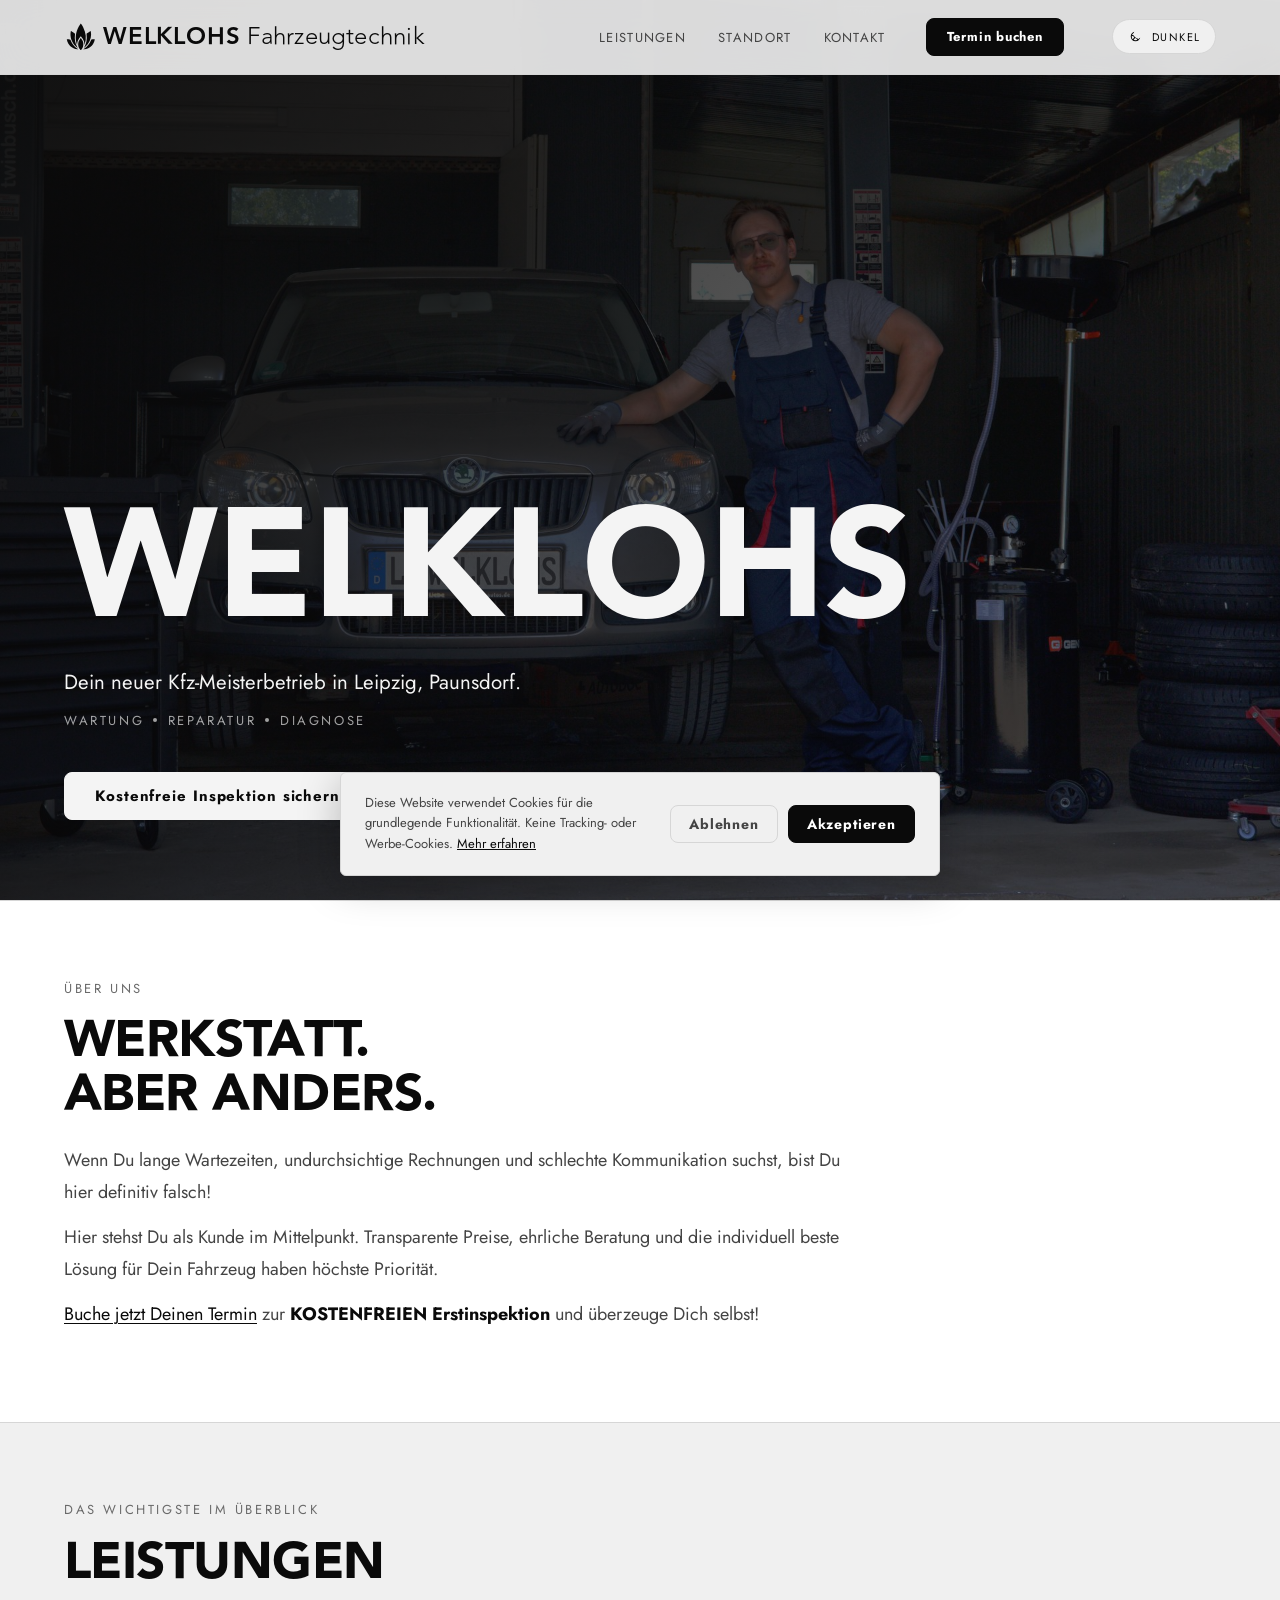
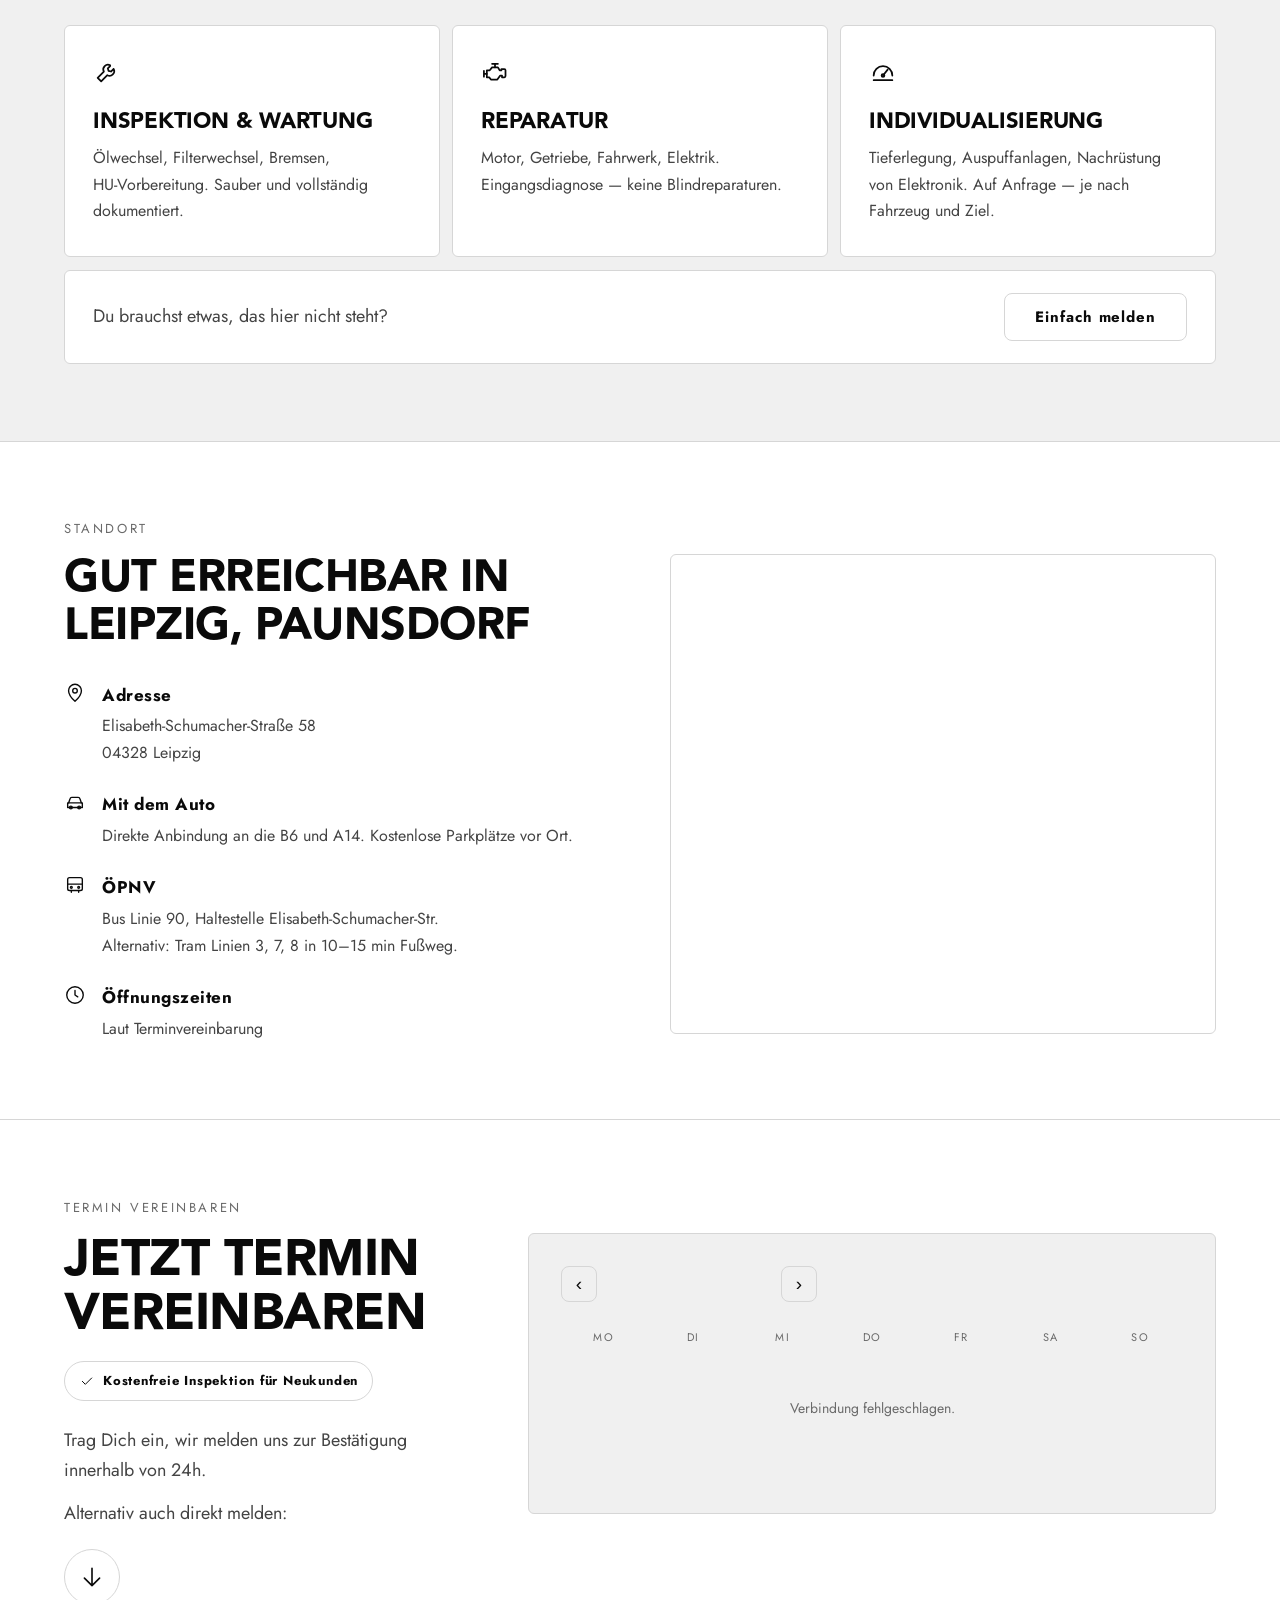
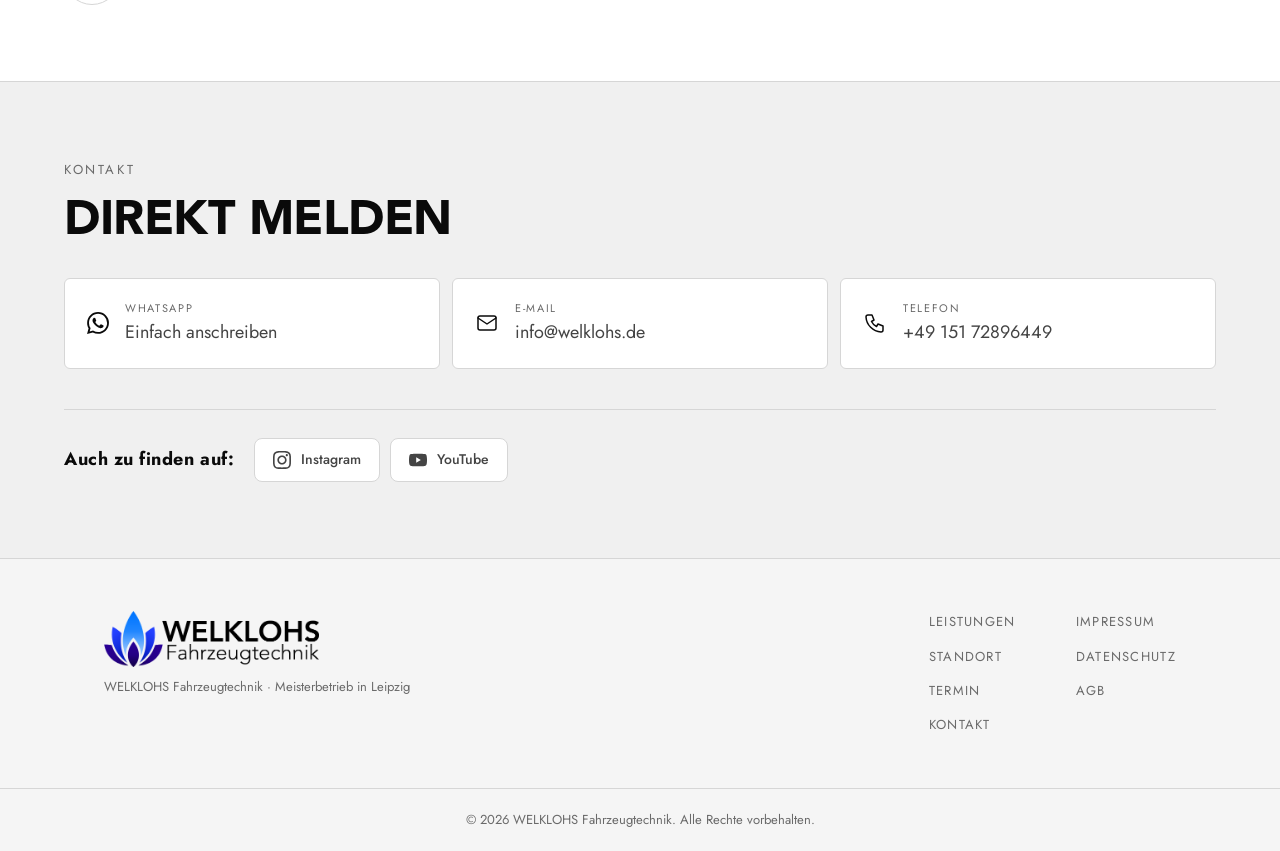
==== commit 70a4c223: "Logo kompakter, größere Fließtexte, weniger Leerraum, Impressum vervollständigt Navigation - Wortmar" ====
--- a/index.html
+++ b/index.html
@@ -14,7 +14,7 @@
   <meta property="og:url" content="https://mxgn0.github.io/Mark_Website/" />
   <meta name="twitter:card" content="summary_large_image" />
   <!-- ?v= bei jeder CSS/JS-Änderung hochzählen, sonst zeigen Browser noch die alte Datei -->
-  <link rel="stylesheet" href="css/style.css?v=20261008" />
+  <link rel="stylesheet" href="css/style.css?v=20261009a" />
   <script>
     // Cookie-Einwilligung sofort prüfen (vor dem Rendern)
     (function () {
@@ -170,10 +170,10 @@
         <div class="leistung-card">
           <span class="leistung-card__icon"><svg class="ico" viewBox="0 0 24 24" aria-hidden="true"><path d="M14.7 6.3a4 4 0 0 0-5.4 5.4L4 17l3 3 5.3-5.3a4 4 0 0 0 5.4-5.4l-2.3 2.3-2.1-.6-.6-2.1 2-2z"/></svg></span>
           <h3>Inspektion & Wartung</h3>
-          <p>Ölwechsel, Filterwechsel, Bremsen, HU-Vorbereitung. Sauber und vollständig dokumentiert.</p>
+          <p>Ölwechsel, Filterwechsel, Bremsen, <span style="white-space:nowrap">HU-Vorbereitung</span>. Sauber und vollständig dokumentiert.</p>
         </div>
         <div class="leistung-card">
-          <span class="leistung-card__icon"><svg class="ico" viewBox="0 0 24 24" aria-hidden="true"><circle cx="12" cy="12" r="3"/><path d="M12 2.5v3M12 18.5v3M2.5 12h3M18.5 12h3M5.3 5.3l2.1 2.1M16.6 16.6l2.1 2.1M5.3 18.7l2.1-2.1M16.6 7.4l2.1-2.1"/><circle cx="12" cy="12" r="7"/></svg></span>
+          <span class="leistung-card__icon"><svg class="ico" viewBox="0 0 24 24" aria-hidden="true"><path d="M9.5 5h5M12 5v3"/><path d="M2.5 11v5M2.5 13.5H5"/><path d="M5 10.5h2.5l2-2.5h5l1.5 2.5h1.5V9.5h2.5a1 1 0 0 1 1 1v5a1 1 0 0 1-1 1H18v-1.5h-1.5L14 18.5H8.5L7 16.5H5z"/></svg></span>
           <h3>Reparatur</h3>
           <p>Motor, Getriebe, Fahrwerk, Elektrik.<br>Eingangsdiagnose — keine Blindreparaturen.</p>
         </div>
@@ -257,7 +257,7 @@
         <div class="termin__info">
           <h2>Jetzt Termin<br>vereinbaren</h2>
           <div class="termin__badge"><svg class="ico ico--sm" viewBox="0 0 24 24" aria-hidden="true"><path d="M5 12.5l4.5 4.5L19 7.5"/></svg> Kostenfreie Inspektion für Neukunden</div>
-          <p>Trag dich ein, wir melden uns zur Bestätigung innerhalb von 24h.</p>
+          <p>Trag Dich ein, wir melden uns zur Bestätigung innerhalb von 24h.</p>
           <p>Alternativ auch direkt melden:</p>
           <a href="#kontakt" class="termin__to-kontakt" aria-label="Weiter zu den Kontaktmöglichkeiten">
             <svg class="ico" viewBox="0 0 24 24" aria-hidden="true"><path d="M12 4v16M5 13l7 7 7-7"/></svg>
@@ -297,13 +297,13 @@
         <a href="tel:+4915172896449" class="kontakt-card kontakt-card--tel">
           <span class="kontakt-card__icon"><svg class="ico" viewBox="0 0 24 24" aria-hidden="true"><path d="M5 4h4l2 5-2.5 1.5a11 11 0 0 0 5 5L15 13l5 2v4a2 2 0 0 1-2 2A16 16 0 0 1 3 6a2 2 0 0 1 2-2z"/></svg></span>
           <span class="kontakt-card__label">Telefon</span>
-          <span class="kontakt-card__value">+49 151 7289 6449</span>
+          <span class="kontakt-card__value">+49 151 72896449</span>
         </a>
       </div>
 
       <!-- Social Media -->
       <div class="social">
-        <p class="social__label">Auch zu finden auf</p>
+        <p class="social__label">Auch zu finden auf:</p>
         <svg width="0" height="0" aria-hidden="true" style="position:absolute">
             <linearGradient id="ig-grad" x1="0" y1="1" x2="1" y2="0">
               <stop offset="0" stop-color="#F58529"/><stop offset="0.35" stop-color="#DD2A7B"/>
@@ -331,8 +331,7 @@
     <div class="footer__top">
       <div class="footer__brand">
         <span class="footer__logo">
-          <img class="footer__logo-img footer__logo-img--light" src="assets/logo/logo-footer.png" alt="WELKLOHS Fahrzeugtechnik" width="1036" height="270" loading="lazy" />
-          <img class="footer__logo-img footer__logo-img--dark" src="assets/logo/logo-footer-dark.png" alt="WELKLOHS Fahrzeugtechnik" width="1036" height="270" loading="lazy" />
+          <img class="footer__logo-img" src="assets/logo/logo-footer.png" alt="WELKLOHS Fahrzeugtechnik" width="1036" height="270" loading="lazy" />
         </span>
         <p>WELKLOHS Fahrzeugtechnik · Meisterbetrieb in Leipzig</p>
       </div>
@@ -353,7 +352,7 @@
     </div>
   </footer>
 
-  <script src="js/main.js?v=20261008"></script>
-  <script src="js/calendar.js?v=20261008"></script>
+  <script src="js/main.js?v=20261009a"></script>
+  <script src="js/calendar.js?v=20261009a"></script>
 </body>
 </html>
--- a/css/style.css
+++ b/css/style.css
@@ -67,6 +67,14 @@
   --transition: 0.25s cubic-bezier(0.25, 0.46, 0.45, 0.94);
   --max-w: 1200px;
   --pad: clamp(24px, 5vw, 80px);
+  /* Luft über/unter jeder Sektion: 60px am Handy, 80px am großen Bildschirm */
+  --sec-pad: clamp(60px, 6vw, 80px);
+
+  /* Fließtext wächst mit dem Bildschirm, Überschriften bleiben wie sie sind.
+     --fs-text  Absätze, Hinweise, Kontaktwerte   16 → 18px
+     --fs-small Kartentexte, Details              15 → 16px */
+  --fs-text:  clamp(1rem, 0.94rem + 0.25vw, 1.125rem);
+  --fs-small: clamp(0.9375rem, 0.9rem + 0.15vw, 1rem);
 
   /* Markenfarben WELKLOHS (im Live-Stand nur für Fokus/Link genutzt,
      Farbansichten siehe preview.html) */
@@ -112,7 +120,7 @@
   background: var(--black);
   color: var(--white);
   font-family: var(--font);
-  font-size: 14px;
+  font-size: 1rem;
   line-height: 1.7;
   overflow-x: hidden;
   transition: background var(--transition), color var(--transition);
@@ -143,12 +151,12 @@
 
 /* ─── SECTION LABEL ─── */
 .section-label {
-  font-size: 0.75rem;
+  font-size: 0.8125rem;
   font-weight: 400;
   letter-spacing: 0.2em;
   text-transform: uppercase;
   color: var(--muted);
-  margin-bottom: 20px;
+  margin-bottom: 14px;
 }
 
 /* ─── BUTTONS ─── */
@@ -208,7 +216,7 @@
   pointer-events: none;
 }
 .cookie-consented .cookie-banner { display: none; }
-.cookie-banner p { font-size: 0.75rem; color: var(--light); line-height: 1.6; flex: 1; }
+.cookie-banner p { font-size: 0.8125rem; color: var(--light); line-height: 1.6; flex: 1; }
 .cookie-banner a { color: var(--white); text-decoration: underline; }
 .cookie-banner__inner { display: flex; align-items: center; gap: 20px; width: 100%; flex-wrap: wrap; }
 .cookie-banner__actions { display: flex; gap: 10px; flex-shrink: 0; }
@@ -245,18 +253,21 @@
 .nav.scrolled { padding-top: 12px; padding-bottom: 12px; }
 .nav__line { display: none; }
 
+/* Abstände in em, damit Signet und Wortmarke bei jeder Größe als ein Block
+   zusammenhalten (vorher feste 10px + weite Sperrung → wirkte zerfasert) */
 .nav__logo {
-  display: inline-flex; align-items: center; gap: 12px;
+  display: inline-flex; align-items: center; gap: 0.28em;
   font-family: var(--font-display);
   font-weight: 700;
-  font-size: 1.3125rem;
-  letter-spacing: 0.1em;
+  font-size: 1.5rem;
+  letter-spacing: 0.035em;
+  line-height: 1;
   margin-right: auto;
 }
-.nav__logo { gap: 10px; }
-.nav__logo .logo-mark { height: 26px; }
+/* Blüte hat im viewBox etwas Luft links/rechts — leicht an die Schrift ziehen */
+.nav__logo .logo-mark { height: 1.4em; margin-right: -0.06em; }
 /* Wortmarke wie im Logo: WELKLOHS fett, Fahrzeugtechnik leicht — nebeneinander */
-.nav__logo-sub { font-weight: 300; letter-spacing: 0.02em; }
+.nav__logo-sub { font-weight: 300; letter-spacing: 0.01em; }
 
 /* Lotus-Signet — nimmt die Textfarbe an, funktioniert hell wie dunkel */
 .logo-mark { height: 1.15em; width: auto; flex-shrink: 0; display: block; }
@@ -265,7 +276,7 @@
 .nav__links a {
   font-family: var(--font);
   font-weight: 400;
-  font-size: 0.75rem;
+  font-size: 0.8125rem;
   letter-spacing: 0.1em;
   text-transform: uppercase;
   color: var(--light);
@@ -311,7 +322,7 @@
   display: inline-flex; align-items: center; gap: 8px; cursor: pointer;
   border: 1px solid var(--border); background: var(--panel); color: var(--white);
   padding: 8px 14px; border-radius: 30px; font-family: var(--font);
-  font-size: 0.625rem; letter-spacing: 0.14em; text-transform: uppercase; font-weight: 400;
+  font-size: 0.6875rem; letter-spacing: 0.14em; text-transform: uppercase; font-weight: 400;
   transition: all var(--transition); margin-left: 8px;
 }
 .theme-toggle:hover { border-color: var(--white); }
@@ -357,7 +368,7 @@
 }
 .hero__sub { font-size: clamp(1.0625rem, 1.6vw, 1.375rem); color: #f4f4f4; margin-bottom: 12px; line-height: 1.5; }
 .hero__tags {
-  font-size: 0.75rem;
+  font-size: 0.8125rem;
   letter-spacing: 0.2em;
   text-transform: uppercase;
   color: rgba(244,244,244,0.65);
@@ -376,12 +387,12 @@
 .hero .btn--wa:hover, .hero .btn--outline:hover { background: rgba(255,255,255,0.08); border-color: #f4f4f4; }
 
 /* ─── INTRO ─── */
-.intro { border-top: 1px solid var(--border); padding: 100px var(--pad); }
+.intro { border-top: 1px solid var(--border); padding: var(--sec-pad) var(--pad); }
 .intro__inner { max-width: var(--max-w); margin: 0 auto; }
 .intro__grid { display: grid; grid-template-columns: 1fr; gap: 80px; align-items: start; }
-.intro__text { max-width: 760px; }
-.intro__text h2 { font-size: clamp(2rem, 4vw, 3.5rem); margin-bottom: 28px; }
-.intro__text p { color: var(--light); font-size: 0.875rem; margin-bottom: 16px; line-height: 1.9; }
+.intro__text { max-width: 800px; }
+.intro__text h2 { font-size: clamp(2rem, 4vw, 3.5rem); margin-bottom: 24px; }
+.intro__text p { color: var(--light); font-size: var(--fs-text); margin-bottom: 14px; line-height: 1.75; }
 .intro__text strong { color: var(--white); }
 .intro__text a { color: var(--white); text-decoration: underline; text-underline-offset: 3px; }
 
@@ -403,34 +414,34 @@
 /* ─── LEISTUNGEN ─── */
 .leistungen {
   border-top: 1px solid var(--border);
-  padding: 100px var(--pad);
+  padding: var(--sec-pad) var(--pad);
   background: var(--panel);
 }
 .leistungen__inner { max-width: var(--max-w); margin: 0 auto; }
-.leistungen__inner > h2 { font-size: clamp(2rem, 4vw, 3.5rem); margin-bottom: 56px; }
+.leistungen__inner > h2 { font-size: clamp(2rem, 4vw, 3.5rem); margin-bottom: 36px; }
 .leistungen__grid {
   display: grid;
   grid-template-columns: repeat(auto-fit, minmax(240px, 1fr));
   gap: 12px;
-  margin-bottom: 48px;
+  margin-bottom: 12px;
 }
 .leistung-card {
   container-type: inline-size;
   background: var(--black);
   border: 1px solid var(--border);
   border-radius: var(--radius);
-  padding: 36px 28px;
+  padding: 32px 28px;
   transition: border-color var(--transition);
 }
 .leistung-card:hover { border-color: var(--white); }
-.leistung-card__icon { display: block; color: var(--white); margin-bottom: 18px; }
+.leistung-card__icon { display: block; color: var(--white); margin-bottom: 16px; }
 .leistung-card__icon .ico { width: 28px; height: 28px; }
 .leistung-card h3 {
   font-size: 1.375rem;
   font-size: min(1.375rem, 9cqi); /* lange Wörter wie „Individualisierung“ passen auch in schmale Kacheln */
   margin-bottom: 12px;
 }
-.leistung-card p { font-size: 0.8125rem; color: var(--light); line-height: 1.8; }
+.leistung-card p { font-size: var(--fs-small); color: var(--light); line-height: 1.65; }
 
 .leistungen__anfrage {
   display: flex;
@@ -442,27 +453,27 @@
   border-radius: var(--radius);
   background: var(--black);
 }
-.leistungen__anfrage p { color: var(--light); font-size: 0.9375rem; margin: 0; }
+.leistungen__anfrage p { color: var(--light); font-size: var(--fs-text); margin: 0; }
 .leistungen__anfrage .btn { flex-shrink: 0; }
 
 /* ─── TERMIN ─── */
-.termin { border-top: 1px solid var(--border); padding: 100px var(--pad); }
+.termin { border-top: 1px solid var(--border); padding: var(--sec-pad) var(--pad); }
 .termin__inner { max-width: var(--max-w); margin: 0 auto; }
-.termin__grid { display: grid; grid-template-columns: 400px 1fr; gap: 80px; align-items: start; }
+.termin__grid { display: grid; grid-template-columns: 400px 1fr; gap: 64px; align-items: start; }
 .termin__info h2 { font-size: clamp(2.5rem, 4vw, 3.5rem); margin-bottom: 20px; }
 .termin__badge {
   display: inline-flex; align-items: center; gap: 8px;
   border: 1px solid var(--border);
   border-radius: 30px;
   color: var(--white);
-  font-size: 0.75rem;
+  font-size: 0.8125rem;
   font-family: var(--font-text);
   font-weight: 700;
   letter-spacing: 0.06em;
   padding: 8px 14px;
   margin-bottom: 24px;
 }
-.termin__info > p { color: var(--light); font-size: 0.875rem; margin-bottom: 12px; }
+.termin__info > p { color: var(--light); font-size: var(--fs-text); margin-bottom: 12px; }
 
 /* Pfeil zu „Kontakt“ — ersetzt die doppelten Kontakt-Buttons */
 .termin__to-kontakt {
@@ -486,15 +497,15 @@
   width: 36px; height: 36px; font-size: 1.1875rem; cursor: pointer; transition: border-color .2s;
 }
 .cal__arrow:hover { border-color: var(--wk-blue); color: var(--wk-blue); }
-.cal__title { font-size: 0.875rem; font-family: var(--font-text); font-weight: 700; letter-spacing: 0.06em; min-width: 160px; text-align: center; }
+.cal__title { font-size: 0.9375rem; font-family: var(--font-text); font-weight: 700; letter-spacing: 0.06em; min-width: 160px; text-align: center; }
 
 .cal__weekdays { display: grid; grid-template-columns: repeat(7, 1fr); gap: 4px; margin-bottom: 4px; }
-.cal__weekdays span { text-align: center; font-size: 0.625rem; font-weight: 400; text-transform: uppercase; letter-spacing: 0.12em; color: var(--muted); padding: 6px 0; }
+.cal__weekdays span { text-align: center; font-size: 0.6875rem; font-weight: 400; text-transform: uppercase; letter-spacing: 0.12em; color: var(--muted); padding: 6px 0; }
 
 .cal__grid { display: grid; grid-template-columns: repeat(7, 1fr); gap: 4px; margin-bottom: 20px; }
 .cal__day {
   aspect-ratio: 1; display: flex; align-items: center; justify-content: center;
-  font-size: 0.8125rem; font-family: var(--font-text); font-weight: 700; border: 1px solid var(--border); border-radius: var(--radius);
+  font-size: 0.875rem; font-family: var(--font-text); font-weight: 700; border: 1px solid var(--border); border-radius: var(--radius);
   background: var(--panel); color: var(--white); cursor: default; transition: all .15s;
 }
 .cal__day--empty { border: none; background: transparent; }
@@ -522,12 +533,12 @@
   color: var(--hov, var(--wk-blue));
   background: var(--black);
 }
-.cal__loading, .cal__error { text-align: center; color: var(--muted); font-size: 0.8125rem; padding: 40px 0; grid-column: 1 / -1; }
-
-.cal__slots-label { font-size: 0.6875rem; font-weight: 400; text-transform: uppercase; letter-spacing: 0.12em; color: var(--muted); margin-bottom: 12px; }
+.cal__loading, .cal__error { text-align: center; color: var(--muted); font-size: 0.875rem; padding: 40px 0; grid-column: 1 / -1; }
+
+.cal__slots-label { font-size: 0.75rem; font-weight: 400; text-transform: uppercase; letter-spacing: 0.12em; color: var(--muted); margin-bottom: 12px; }
 .cal__slots-grid { display: flex; flex-wrap: wrap; gap: 8px; margin-bottom: 24px; }
 .cal__slot {
-  padding: 8px 16px; font-size: 0.75rem; font-weight: 700; font-family: var(--font-text);
+  padding: 8px 16px; font-size: 0.8125rem; font-weight: 700; font-family: var(--font-text);
   background: var(--black); border: 1px solid var(--border); border-radius: var(--btn-radius); color: var(--white);
   cursor: pointer; transition: all .15s;
 }
@@ -539,21 +550,21 @@
   background: var(--black);
 }
 
-.cal__form-label { font-size: 0.8125rem; font-family: var(--font-text); font-weight: 700; margin-bottom: 20px; color: var(--white); }
-.cal__msg { margin-top: 12px; font-size: 0.8125rem; }
+.cal__form-label { font-size: 0.875rem; font-family: var(--font-text); font-weight: 700; margin-bottom: 20px; color: var(--white); }
+.cal__msg { margin-top: 12px; font-size: 0.875rem; }
 .cal__msg--err { color: #d23b3b; }
 
 .cal__ok { text-align: center; padding: 40px 20px; }
 .cal__ok-icon { display: block; margin: 0 auto 12px; width: 44px; height: 44px; color: var(--wk-blue); }
 .cal__ok-icon svg { width: 100%; height: 100%; }
 .cal__ok-title { font-size: 1.125rem; font-family: var(--font-text); font-weight: 700; margin-bottom: 8px; }
-.cal__ok p { color: var(--muted); font-size: 0.875rem; }
+.cal__ok p { color: var(--muted); font-size: var(--fs-small); }
 
 .form-row { display: grid; grid-template-columns: 1fr 1fr; gap: 16px; }
 .form-group { margin-bottom: 20px; }
 .form-group label {
   display: block;
-  font-size: 0.6875rem;
+  font-size: 0.75rem;
   font-weight: 400;
   letter-spacing: 0.12em;
   text-transform: uppercase;
@@ -566,7 +577,7 @@
   border: 1px solid var(--border);
   color: var(--white);
   font-family: var(--font);
-  font-size: 0.875rem;
+  font-size: 1rem;
   padding: 12px 14px;
   outline: none;
   transition: border-color var(--transition);
@@ -579,7 +590,7 @@
 .form-group--check { margin-bottom: 14px; position: relative; z-index: 1; }
 .checkbox-label {
   display: flex; align-items: flex-start; gap: 12px; cursor: pointer;
-  font-size: 0.75rem; color: var(--light); line-height: 1.6;
+  font-size: 0.8125rem; color: var(--light); line-height: 1.6;
   position: relative; z-index: 1; padding: 6px 0;
   -webkit-tap-highlight-color: rgba(0,0,0,0.1);
 }
@@ -590,13 +601,13 @@
   position: relative; z-index: 2; flex-shrink: 0;
 }
 .checkbox-label a { color: var(--white); text-decoration: underline; }
-.form-hint { margin-top: 12px; font-size: 0.6875rem; color: var(--muted); text-align: center; }
+.form-hint { margin-top: 12px; font-size: 0.75rem; color: var(--muted); text-align: center; }
 
 /* ─── KONTAKT SECTION ─── */
-.kontakt-section { border-top: 1px solid var(--border); padding: 100px var(--pad); background: var(--panel); }
+.kontakt-section { border-top: 1px solid var(--border); padding: var(--sec-pad) var(--pad); background: var(--panel); }
 .kontakt-section__inner { max-width: var(--max-w); margin: 0 auto; }
-.kontakt-section h2 { font-size: clamp(2rem, 4vw, 3rem); margin-bottom: 48px; }
-.kontakt-cards { display: grid; grid-template-columns: repeat(3, 1fr); gap: 12px; margin-bottom: 56px; }
+.kontakt-section h2 { font-size: clamp(2rem, 4vw, 3rem); margin-bottom: 32px; }
+.kontakt-cards { display: grid; grid-template-columns: repeat(3, 1fr); gap: 12px; margin-bottom: 40px; }
 .kontakt-card {
   background: var(--black);
   border: 1px solid var(--border);
@@ -621,8 +632,8 @@
 .kontakt-card:hover { border-color: var(--mark); }
 .kontakt-card:hover .kontakt-card__icon { color: var(--mark); }
 .kontakt-card:hover .kontakt-card__value { color: var(--white); }
-.kontakt-card__label { font-size: 0.625rem; font-weight: 400; letter-spacing: 0.15em; text-transform: uppercase; color: var(--muted); }
-.kontakt-card__value { font-size: 0.9375rem; color: var(--light); }
+.kontakt-card__label { font-size: 0.6875rem; font-weight: 400; letter-spacing: 0.15em; text-transform: uppercase; color: var(--muted); }
+.kontakt-card__value { font-size: var(--fs-text); color: var(--light); }
 
 /* Social */
 .social {
@@ -633,7 +644,7 @@
   gap: 20px;
   flex-wrap: wrap;
 }
-.social__label { font-family: var(--font-text); font-size: 1rem; font-weight: 700; letter-spacing: 0.03em; color: var(--white); margin: 0; }
+.social__label { font-family: var(--font-text); font-size: var(--fs-text); font-weight: 700; letter-spacing: 0.03em; color: var(--white); margin: 0; }
 .social__links { display: flex; gap: 10px; flex-wrap: wrap; }
 .social__link {
   display: flex;
@@ -643,7 +654,7 @@
   background: var(--black);
   border: 1px solid var(--border);
   border-radius: var(--btn-radius);
-  font-size: 0.8125rem;
+  font-size: 0.875rem;
   font-weight: 500;
   color: var(--light);
   transition: border-color var(--transition), color var(--transition);
@@ -655,24 +666,28 @@
 .social__link--yt:hover svg { fill: var(--mark); }
 .social__link--ig:hover svg { fill: url(#ig-grad); }
 
-/* Ab und zu leuchtet ein Button dezent in seiner Akzentfarbe auf —
-   höchstens 3× pro Minute, immer abwechselnd (Taktung in main.js) */
+/* Ab und zu leuchtet ein Button so auf wie beim Hover (Rand + Logo in der
+   Akzentfarbe) — höchstens 3× pro Minute, immer abwechselnd (main.js) */
 @keyframes social-glow {
-  0%, 100% { border-color: var(--border); box-shadow: 0 0 0 -6px var(--mark); }
-  45%, 55% { border-color: var(--mark);   box-shadow: 0 0 18px -4px var(--mark); }
-}
-.social__link.is-glowing { animation: social-glow 2.6s ease-in-out; }
+  0%, 100% { border-color: var(--border); color: var(--light); }
+  30%, 70% { border-color: var(--mark);   color: var(--white); }
+}
+@keyframes social-glow-yt { 0%, 100% { fill: currentColor; } 30%, 70% { fill: var(--mark); } }
+@keyframes social-glow-ig { 0%, 100% { fill: currentColor; } 30%, 70% { fill: url(#ig-grad); } }
+.social__link.is-glowing { animation: social-glow 3s ease-in-out; }
+.social__link--yt.is-glowing svg { animation: social-glow-yt 3s ease-in-out; }
+.social__link--ig.is-glowing svg { animation: social-glow-ig 3s ease-in-out; }
 
 /* ─── STANDORT ─── */
-.standort { border-top: 1px solid var(--border); padding: 100px var(--pad); }
+.standort { border-top: 1px solid var(--border); padding: var(--sec-pad) var(--pad); }
 .standort__inner { max-width: var(--max-w); margin: 0 auto; }
 .standort__grid { display: grid; grid-template-columns: 1fr 1fr; gap: 60px; align-items: start; }
-.standort__info h2 { font-size: clamp(2rem, 3.5vw, 3rem); margin-bottom: 40px; }
-.standort__details { display: flex; flex-direction: column; gap: 28px; }
+.standort__info h2 { font-size: clamp(2rem, 3.5vw, 3rem); margin-bottom: 32px; }
+.standort__details { display: flex; flex-direction: column; gap: 24px; }
 .standort__item { display: flex; gap: 16px; align-items: flex-start; }
 .standort__icon { flex-shrink: 0; margin-top: 1px; color: var(--white); }
-.standort__item strong { display: block; font-family: var(--font-text); font-weight: 700; font-size: 1rem; letter-spacing: 0.03em; margin-bottom: 4px; }
-.standort__item p { font-size: 0.8125rem; color: var(--light); line-height: 1.7; }
+.standort__item strong { display: block; font-family: var(--font-text); font-weight: 700; font-size: 1.0625rem; letter-spacing: 0.03em; margin-bottom: 4px; }
+.standort__item p { font-size: var(--fs-small); color: var(--light); line-height: 1.65; }
 .standort__map { height: 480px; border: 1px solid var(--border); border-radius: var(--radius); overflow: hidden; }
 .standort__map iframe { display: block; }
 [data-theme="dark"] .standort__map { filter: grayscale(80%) invert(90%) contrast(90%); }
@@ -682,7 +697,7 @@
 .footer__top {
   max-width: var(--max-w);
   margin: 0 auto;
-  padding: 60px var(--pad);
+  padding: 52px var(--pad);
   display: grid;
   grid-template-columns: 1fr auto auto;
   gap: 60px;
@@ -693,16 +708,14 @@
   font-family: var(--font-display); font-weight: 700;
   font-size: 1.375rem; letter-spacing: 0.1em; margin-bottom: 8px;
 }
-/* Originallogo (aus og-image.png zugeschnitten). Die Schrift ist schwarz —
-   im Dunkel-Modus kommt die Variante mit heller Schrift zum Einsatz. */
+/* Originallogo (aus og-image.png zugeschnitten). Im Dunkel-Modus komplett
+   weiß (#f5f5f5): erst alles schwarz, dann invertieren — Transparenz bleibt. */
 .footer__logo-img { display: block; height: 56px; width: auto; }
-.footer__logo-img--dark { display: none; }
-html[data-theme="dark"] .footer__logo-img--light { display: none; }
-html[data-theme="dark"] .footer__logo-img--dark { display: block; }
-.footer__brand p { font-size: 0.75rem; color: var(--muted); }
+html[data-theme="dark"] .footer__logo-img { filter: brightness(0) invert(0.96); }
+.footer__brand p { font-size: 0.8125rem; color: var(--muted); }
 .footer__nav, .footer__legal { display: flex; flex-direction: column; gap: 12px; }
 .footer__nav a, .footer__legal a {
-  font-size: 0.75rem;
+  font-size: 0.8125rem;
   font-weight: 400;
   letter-spacing: 0.1em;
   text-transform: uppercase;
@@ -711,13 +724,13 @@
 }
 .footer__nav a:hover, .footer__legal a:hover { color: var(--white); }
 .footer__bottom { border-top: 1px solid var(--border); padding: 20px var(--pad); text-align: center; }
-.footer__bottom p { font-size: 0.75rem; color: var(--muted); }
+.footer__bottom p { font-size: 0.8125rem; color: var(--muted); }
 
 /* ─── SUBPAGES ─── */
 .page-wrap { min-height: 100vh; padding: 130px var(--pad) 100px; max-width: 820px; margin: 0 auto; }
 .page-wrap h1 { font-size: clamp(3rem, 8vw, 6rem); margin-bottom: 60px; }
 .page-wrap h2 { font-family: var(--font-display); font-size: 1.3125rem; letter-spacing: 0.03em; margin: 48px 0 14px; color: var(--white); }
-.page-wrap p, .page-wrap li { color: var(--light); font-size: 0.875rem; line-height: 1.9; margin-bottom: 10px; }
+.page-wrap p, .page-wrap li { color: var(--light); font-size: var(--fs-small); line-height: 1.8; margin-bottom: 10px; }
 .page-wrap ul { list-style: none; padding: 0; }
 .page-wrap ul li { padding-left: 16px; position: relative; }
 .page-wrap ul li::before { content: ''; position: absolute; left: 0; top: 0.75em; width: 6px; height: 6px; border-radius: 50%; background: var(--muted); }
@@ -725,7 +738,7 @@
 .page-back {
   display: inline-block;
   margin-top: 60px;
-  font-size: 0.75rem;
+  font-size: 0.8125rem;
   font-weight: 400;
   letter-spacing: 0.15em;
   text-transform: uppercase;
@@ -759,16 +772,15 @@
 @media (max-width: 600px) {
   /* Wortmarke skaliert mit, Hell/Dunkel nur als Icon — damit alles in eine Zeile passt */
   .nav { gap: 10px; }
-  .nav__logo { font-size: min(1.3125rem, 3.8vw); gap: 0.45em; }
-  .nav__logo .logo-mark { height: 1.35em; }
+  .nav__logo { font-size: min(1.5rem, 4.3vw); }
   .theme-toggle { padding: 8px; }
   html[data-theme] .theme-toggle .lbl { display: none; }
 
   .termin__form { padding: 24px; }
   .termin__cal { padding: 20px; }
-  .cal__day { font-size: 0.75rem; }
+  .cal__day { font-size: 0.8125rem; }
   .cal__slots-grid { gap: 6px; }
-  .cal__slot { padding: 7px 12px; font-size: 0.75rem; }
+  .cal__slot { padding: 7px 12px; font-size: 0.8125rem; }
   .cookie-banner__inner { flex-direction: column; align-items: flex-start; }
   .hero__actions { flex-direction: column; }
 
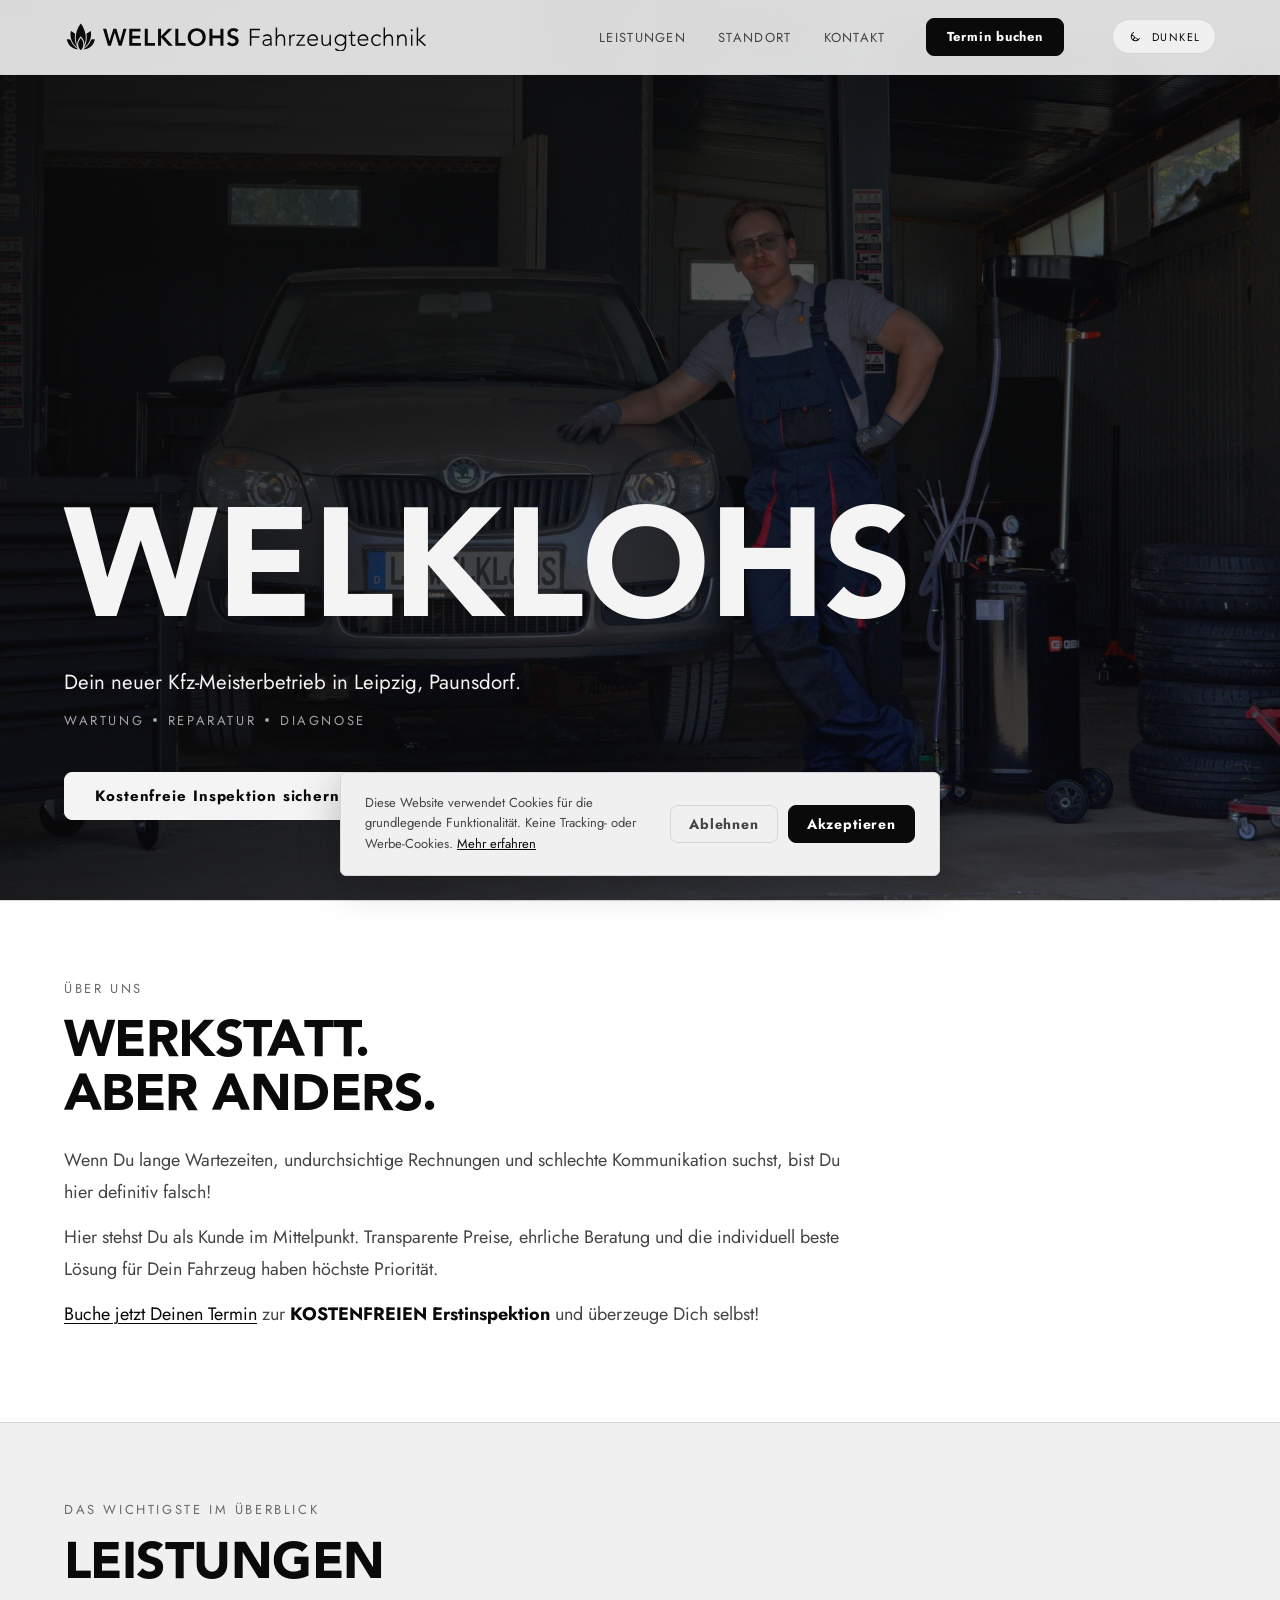
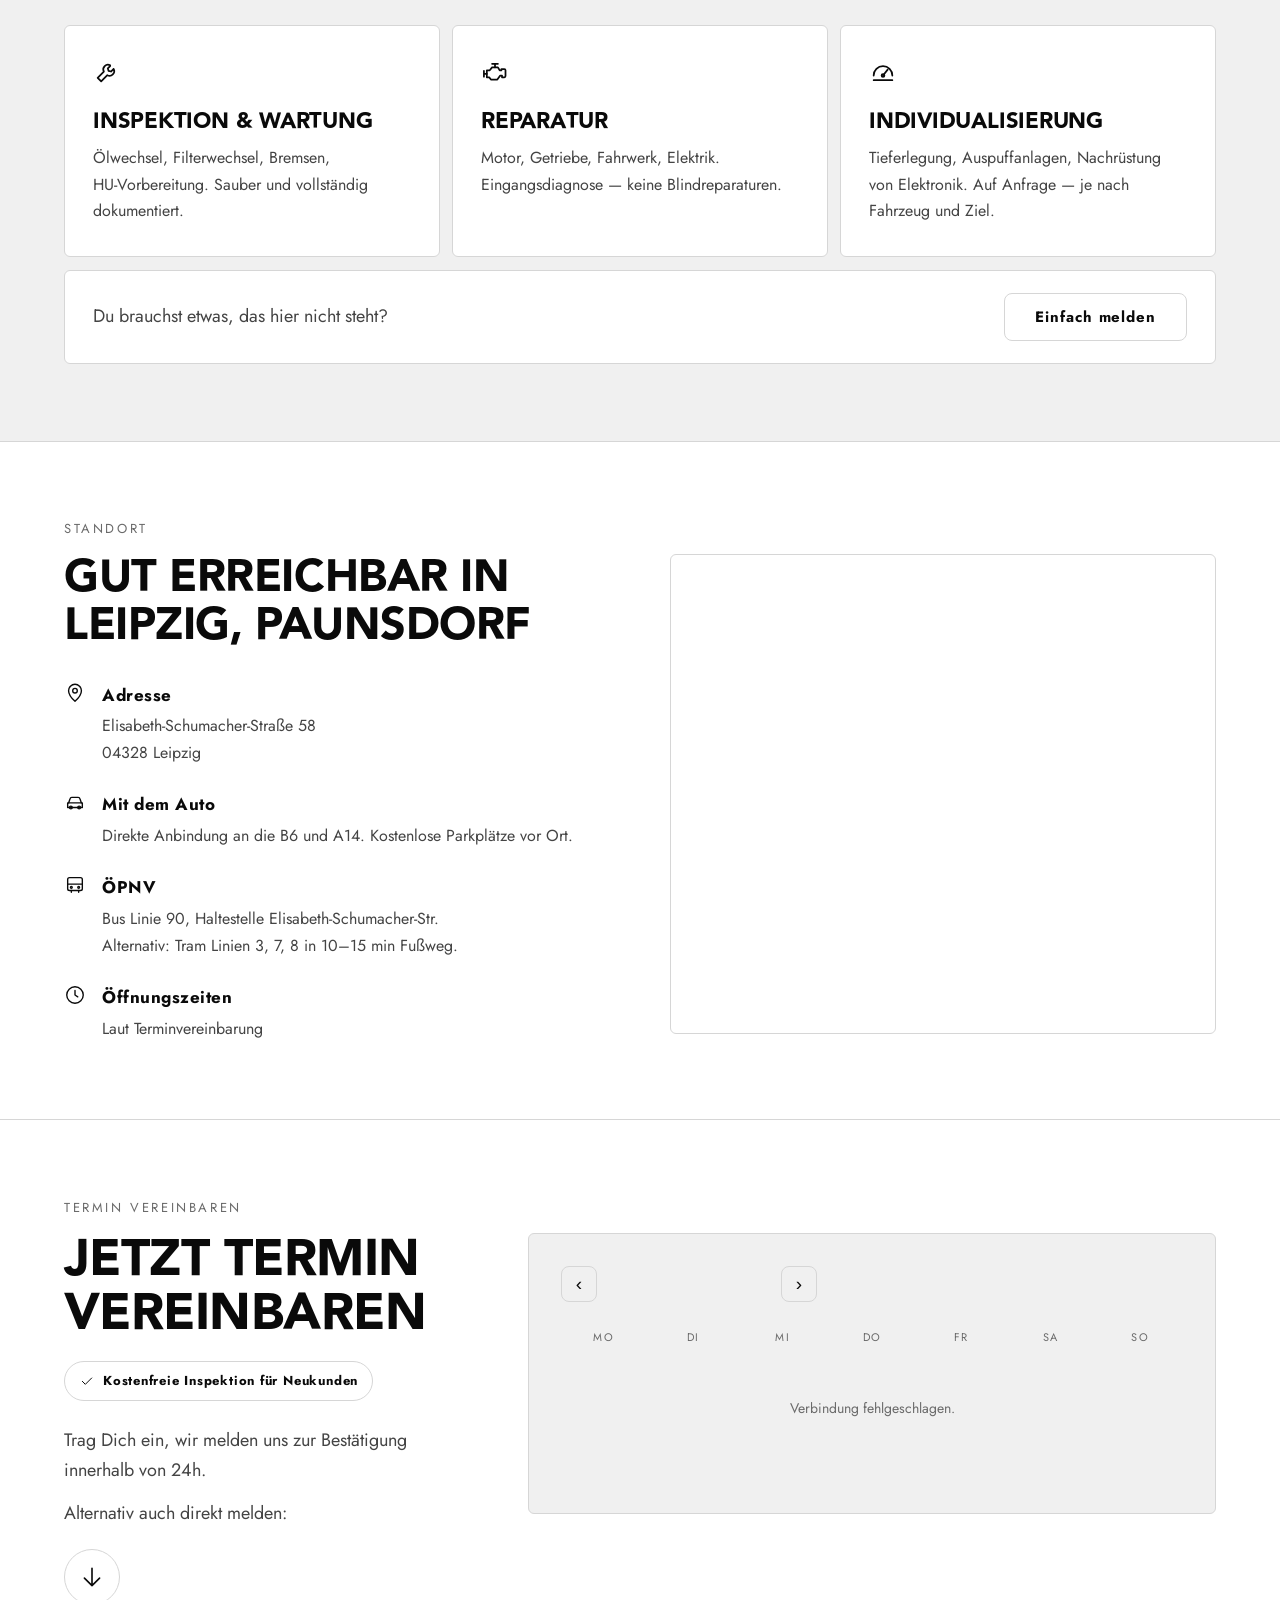
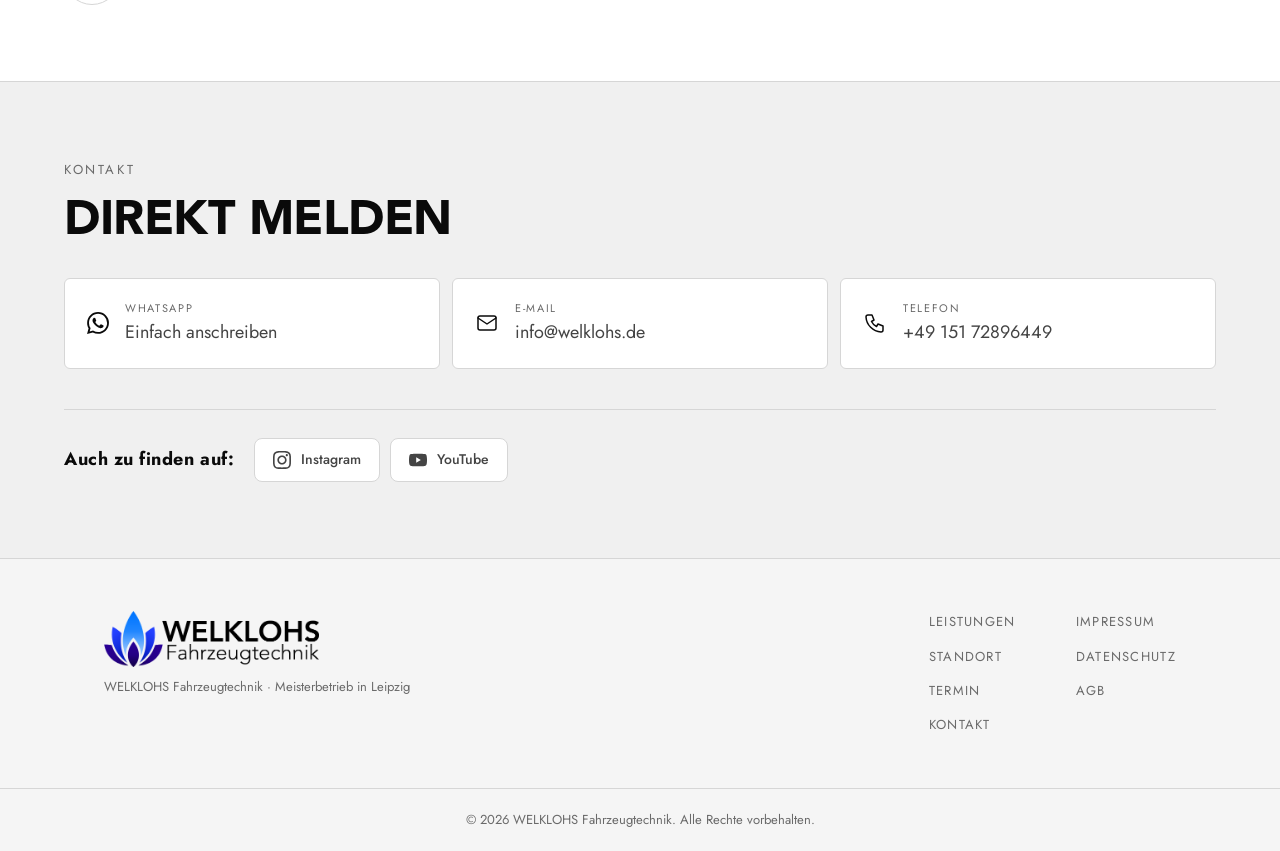
==== commit ea3be0f9: "Wortmarke als Vektor, Aufleuchten für alle Buttons, Datenschutz zur Terminbuchung Navigation - "WELK" ====
--- a/index.html
+++ b/index.html
@@ -14,7 +14,7 @@
   <meta property="og:url" content="https://mxgn0.github.io/Mark_Website/" />
   <meta name="twitter:card" content="summary_large_image" />
   <!-- ?v= bei jeder CSS/JS-Änderung hochzählen, sonst zeigen Browser noch die alte Datei -->
-  <link rel="stylesheet" href="css/style.css?v=20261009a" />
+  <link rel="stylesheet" href="css/style.css?v=20261009b" />
   <script>
     // Cookie-Einwilligung sofort prüfen (vor dem Rendern)
     (function () {
@@ -68,7 +68,7 @@
        NAV
   ═══════════════════════════════════ -->
   <nav class="nav" id="mainNav">
-    <a href="index.html" class="nav__logo"><svg class="logo-mark" viewBox="0 0 100 100" fill="currentColor" aria-hidden="true"><path d="M48.46 12.64c-11.66 16.41-16.09 36.23-11.91 53.36 0.53 2.11 2.11 7.07 2.52 7.81 0.08 0.14 0.2-1.04 0.25-2.64 0.21-5.76 2.05-11 5.82-16.66 1.58-2.38 4.53-6.07 4.86-6.07 0.33-0 3.28 3.69 4.86 6.07 3.77 5.66 5.61 10.9 5.82 16.66 0.06 1.6 0.18 2.77 0.25 2.64 0.08-0.16 0.55-1.43 1.04-2.83 5.31-15.37 3.71-32.11-4.65-48.61-2.5-4.92-6.72-11.62-7.32-11.62-0.1-0-0.78 0.86-1.54 1.89z"/><path d="M20.31 33.44c-3.48 16.09 2.42 33.63 15.23 45.39 1.74 1.6 4.39 3.75 5.2 4.24 0.14 0.08-0.33-0.82-1.04-1.97-6.46-10.7-8.91-23.91-6.99-37.83l0.27-1.95-0.92-0.84c-2.6-2.4-5.31-4.41-8.91-6.58-2.91-1.74-2.58-1.7-2.85-0.45z"/><path d="M76.76 33.93c-2.87 1.74-5.47 3.63-7.93 5.74l-1.76 1.52 0.23 2.01c1.8 14.79-0.45 26.99-6.89 37.7-0.76 1.27-1.37 2.3-1.35 2.3 0.23-0 3.36-2.52 5.14-4.12 10.43-9.43 16.46-22.64 16.46-36.11 0-3.89-0.84-10.57-1.33-10.53-0.08-0-1.23 0.66-2.58 1.48z"/><path d="M48.89 54.92c-8.65 10.72-8.81 24.51-0.39 33.32 1.45 1.5 1.56 1.5 3.01-0 8.42-8.81 8.26-22.6-0.39-33.32-1.19-1.46-1.04-1.46-2.23-0z"/><path d="M8.48 58.14c2.93 16.31 14.79 27.23 31.7 29.16 2.71 0.31 2.71 0.31 0.04-1.54-10.51-7.3-15.78-13.73-20.1-24.49l-1.11-2.77-1.45-0.33c-1.66-0.39-5.2-0.74-7.58-0.74l-1.62-0 0.12 0.72z"/><path d="M85.86 57.64c-1.76 0.16-4.36 0.66-4.71 0.92-0.12 0.08-0.62 1.23-1.15 2.58-4.16 10.59-10.14 17.87-20.35 24.73-2.66 1.8-2.62 1.84 1.07 1.35 14.43-1.91 25-10.31 29.32-23.28 0.76-2.27 1.54-5.41 1.56-6.17 0-0.37-2.29-0.43-5.74-0.12z"/></svg><span class="nav__logo-name">WELKLOHS</span><span class="nav__logo-sub">Fahrzeugtechnik</span></a>
+    <a href="index.html" class="nav__logo"><svg class="logo-mark" viewBox="0 0 100 100" fill="currentColor" aria-hidden="true"><path d="M48.46 12.64c-11.66 16.41-16.09 36.23-11.91 53.36 0.53 2.11 2.11 7.07 2.52 7.81 0.08 0.14 0.2-1.04 0.25-2.64 0.21-5.76 2.05-11 5.82-16.66 1.58-2.38 4.53-6.07 4.86-6.07 0.33-0 3.28 3.69 4.86 6.07 3.77 5.66 5.61 10.9 5.82 16.66 0.06 1.6 0.18 2.77 0.25 2.64 0.08-0.16 0.55-1.43 1.04-2.83 5.31-15.37 3.71-32.11-4.65-48.61-2.5-4.92-6.72-11.62-7.32-11.62-0.1-0-0.78 0.86-1.54 1.89z"/><path d="M20.31 33.44c-3.48 16.09 2.42 33.63 15.23 45.39 1.74 1.6 4.39 3.75 5.2 4.24 0.14 0.08-0.33-0.82-1.04-1.97-6.46-10.7-8.91-23.91-6.99-37.83l0.27-1.95-0.92-0.84c-2.6-2.4-5.31-4.41-8.91-6.58-2.91-1.74-2.58-1.7-2.85-0.45z"/><path d="M76.76 33.93c-2.87 1.74-5.47 3.63-7.93 5.74l-1.76 1.52 0.23 2.01c1.8 14.79-0.45 26.99-6.89 37.7-0.76 1.27-1.37 2.3-1.35 2.3 0.23-0 3.36-2.52 5.14-4.12 10.43-9.43 16.46-22.64 16.46-36.11 0-3.89-0.84-10.57-1.33-10.53-0.08-0-1.23 0.66-2.58 1.48z"/><path d="M48.89 54.92c-8.65 10.72-8.81 24.51-0.39 33.32 1.45 1.5 1.56 1.5 3.01-0 8.42-8.81 8.26-22.6-0.39-33.32-1.19-1.46-1.04-1.46-2.23-0z"/><path d="M8.48 58.14c2.93 16.31 14.79 27.23 31.7 29.16 2.71 0.31 2.71 0.31 0.04-1.54-10.51-7.3-15.78-13.73-20.1-24.49l-1.11-2.77-1.45-0.33c-1.66-0.39-5.2-0.74-7.58-0.74l-1.62-0 0.12 0.72z"/><path d="M85.86 57.64c-1.76 0.16-4.36 0.66-4.71 0.92-0.12 0.08-0.62 1.23-1.15 2.58-4.16 10.59-10.14 17.87-20.35 24.73-2.66 1.8-2.62 1.84 1.07 1.35 14.43-1.91 25-10.31 29.32-23.28 0.76-2.27 1.54-5.41 1.56-6.17 0-0.37-2.29-0.43-5.74-0.12z"/></svg><svg class="logo-word" viewBox="0 -948 13482 1188" fill="currentColor" role="img" aria-label="WELKLOHS Fahrzeugtechnik"><path d="M209 0H325L489 -539H491L655 0H775L981 -708H853L714 -198H712L556 -708H432L273 -198H271L138 -708H0ZM1095 0H1582V-114H1221V-306H1546V-420H1221V-594H1564V-708H1095ZM1867 -708H1741V0H2168V-114H1867ZM2295 0H2421V-348H2428L2735 0H2912L2559 -381L2890 -708H2720L2427 -408H2421V-708H2295ZM3141 -708H3015V0H3442V-114H3141ZM4282 -355C4282 -576 4134 -726 3910 -726C3663 -726 3531 -555 3531 -351C3531 -132 3685 18 3903 18C4121 18 4282 -133 4282 -355ZM3663 -359C3663 -499 3761 -612 3905 -612C4050 -612 4150 -504 4150 -359C4150 -215 4059 -96 3906 -96C3754 -96 3663 -214 3663 -359ZM4437 0H4563V-312H4894V0H5020V-708H4894V-426H4563V-708H4437ZM5449 -726C5295 -726 5188 -640 5188 -512C5188 -384 5270 -341 5397 -302C5488 -274 5524 -246 5524 -193C5524 -136 5468 -96 5400 -96C5343 -96 5291 -123 5260 -170L5165 -78C5220 -12 5302 18 5402 18C5541 18 5656 -62 5656 -208C5656 -354 5543 -390 5430 -425C5360 -447 5320 -473 5320 -521C5320 -576 5365 -612 5436 -612C5485 -612 5532 -595 5560 -556L5652 -653C5602 -700 5530 -726 5449 -726Z"/><path d="M6120 0H6186V-336H6519V-396H6186V-648H6544V-708H6120ZM6812 12C6888 12 6938 -15 6973 -75H6975C6975 -44 6977 -21 6981 0H7037C7031 -41 7028 -98 7028 -174V-311C7028 -413 6966 -474 6844 -474C6783 -474 6712 -451 6668 -409L6703 -368C6744 -403 6791 -420 6844 -420C6924 -420 6974 -383 6974 -307V-280H6900C6742 -280 6648 -230 6648 -125C6648 -41 6713 12 6812 12ZM6902 -232H6974V-200C6974 -103 6921 -42 6814 -42C6754 -42 6708 -77 6708 -128C6708 -203 6800 -232 6902 -232ZM7198 -756V0H7258V-233C7258 -346 7319 -420 7418 -420C7496 -420 7534 -371 7534 -273V0H7594V-279C7594 -408 7535 -474 7418 -474C7350 -474 7287 -438 7260 -381H7258V-756ZM7970 -474C7908 -474 7858 -443 7823 -381C7821 -392 7820 -427 7819 -462H7759C7759 -454 7764 -347 7764 -337V0H7824V-252C7824 -348 7877 -414 7974 -414C7982 -414 7990 -413 7998 -410L8005 -469C7991 -473 7981 -474 7970 -474ZM8414 -462H8068V-408H8331L8054 -36V0H8426V-54H8138L8414 -426ZM8748 -474C8610 -474 8517 -366 8517 -232C8517 -87 8611 12 8751 12C8833 12 8904 -17 8951 -87L8907 -124C8877 -75 8814 -42 8752 -42C8644 -42 8582 -119 8577 -216H8965V-252C8965 -389 8870 -474 8748 -474ZM8905 -270H8577C8587 -350 8653 -420 8744 -420C8832 -420 8904 -356 8905 -270ZM9104 -462V-189C9104 -51 9163 12 9280 12C9348 12 9411 -24 9438 -81H9441C9444 -67 9444 -26 9445 0H9505C9505 -8 9500 -115 9500 -125V-462H9440V-233C9440 -113 9377 -42 9280 -42C9202 -42 9164 -90 9164 -192V-462ZM9655 -237C9655 -105 9768 0 9902 0C9982 0 10042 -35 10077 -90H10079V-21C10079 116 10013 186 9893 186C9821 186 9753 158 9711 99L9664 143C9714 208 9807 240 9892 240C10047 240 10139 147 10139 -32V-462H10079V-384H10077C10042 -439 9982 -474 9902 -474C9771 -474 9655 -369 9655 -237ZM9897 -420C9999 -420 10081 -338 10081 -237C10081 -137 9999 -54 9898 -54C9794 -54 9715 -139 9715 -237C9715 -337 9797 -420 9897 -420ZM10230 -408H10330V-106C10330 -35 10370 12 10448 12C10467 12 10500 6 10527 -4L10522 -58C10500 -48 10477 -42 10454 -42C10413 -42 10390 -67 10390 -106V-408H10522V-462H10390V-595H10330V-462H10230ZM10844 -474C10706 -474 10613 -366 10613 -232C10613 -87 10707 12 10847 12C10929 12 11000 -17 11047 -87L11003 -124C10973 -75 10910 -42 10848 -42C10740 -42 10678 -119 10673 -216H11061V-252C11061 -389 10966 -474 10844 -474ZM11001 -270H10673C10683 -350 10749 -420 10840 -420C10928 -420 11000 -356 11001 -270ZM11422 -474C11282 -474 11179 -372 11179 -231C11179 -91 11280 12 11422 12C11488 12 11547 -14 11592 -68L11546 -106C11515 -67 11473 -42 11421 -42C11314 -42 11239 -123 11239 -231C11239 -339 11315 -420 11421 -420C11471 -420 11510 -396 11546 -358L11594 -394C11549 -445 11489 -474 11422 -474ZM11696 -756V0H11756V-233C11756 -346 11817 -420 11916 -420C11994 -420 12032 -371 12032 -273V0H12092V-279C12092 -408 12033 -474 11916 -474C11848 -474 11785 -438 11758 -381H11756V-756ZM12257 -462C12257 -454 12262 -347 12262 -337V0H12322V-229C12322 -349 12385 -420 12482 -420C12560 -420 12598 -372 12598 -270V0H12658V-273C12658 -411 12599 -474 12482 -474C12414 -474 12351 -438 12324 -381H12321C12318 -395 12318 -436 12317 -462ZM12868 -690C12843 -690 12823 -670 12823 -645C12823 -620 12843 -600 12868 -600C12894 -600 12913 -620 12913 -645C12913 -670 12894 -690 12868 -690ZM12838 -462V0H12898V-462ZM13138 0V-244L13391 0H13482L13216 -250L13455 -462H13367L13138 -252V-756H13078V0Z"/></svg></a>
     <ul class="nav__links">
       <li><a href="#leistungen">Leistungen</a></li>
       <li><a href="#standort">Standort</a></li>
@@ -352,7 +352,7 @@
     </div>
   </footer>
 
-  <script src="js/main.js?v=20261009a"></script>
-  <script src="js/calendar.js?v=20261009a"></script>
+  <script src="js/main.js?v=20261009b"></script>
+  <script src="js/calendar.js?v=20261009b"></script>
 </body>
 </html>
--- a/css/style.css
+++ b/css/style.css
@@ -254,20 +254,22 @@
 .nav__line { display: none; }
 
 /* Abstände in em, damit Signet und Wortmarke bei jeder Größe als ein Block
-   zusammenhalten (vorher feste 10px + weite Sperrung → wirkte zerfasert) */
+   zusammenhalten. font-size ist hier nur noch die Maßeinheit fürs Logo. */
 .nav__logo {
   display: inline-flex; align-items: center; gap: 0.28em;
-  font-family: var(--font-display);
-  font-weight: 700;
   font-size: 1.5rem;
-  letter-spacing: 0.035em;
   line-height: 1;
   margin-right: auto;
 }
 /* Blüte hat im viewBox etwas Luft links/rechts — leicht an die Schrift ziehen */
 .nav__logo .logo-mark { height: 1.4em; margin-right: -0.06em; }
-/* Wortmarke wie im Logo: WELKLOHS fett, Fahrzeugtechnik leicht — nebeneinander */
-.nav__logo-sub { font-weight: 300; letter-spacing: 0.01em; }
+/* Wortmarke wie im Logo: WELKLOHS (Avenir Heavy) und Fahrzeugtechnik
+   (Avenir Light) nebeneinander — als Vektorpfad, nicht als Schrift.
+   Avenir liegt nur lückenhaft gehintet vor; als Text sprangen die Buchstaben
+   bei 100 % Zoom ungleichmäßig aufs Pixelraster. Pfade erzeugt aus den
+   Schriftdateien (Sperrung 0.035em / 0.01em, Abstand 0.28em, mit Kerning).
+   Höhe 1.188em = viewBox-Höhe / 1000; die Versalien liegen darin mittig. */
+.logo-word { height: 1.188em; width: auto; flex-shrink: 0; display: block; }
 
 /* Lotus-Signet — nimmt die Textfarbe an, funktioniert hell wie dunkel */
 .logo-mark { height: 1.15em; width: auto; flex-shrink: 0; display: block; }
@@ -666,8 +668,30 @@
 .social__link--yt:hover svg { fill: var(--mark); }
 .social__link--ig:hover svg { fill: url(#ig-grad); }
 
-/* Ab und zu leuchtet ein Button so auf wie beim Hover (Rand + Logo in der
-   Akzentfarbe) — höchstens 3× pro Minute, immer abwechselnd (main.js) */
+/* ─── AUFLEUCHTEN ───
+   Ab und zu leuchtet ein zufälliges klickbares Element in seiner Akzentfarbe
+   auf — höchstens 3× pro Minute, nur was gerade ganz im Bild ist (main.js).
+   Akzent: WhatsApp grün, Telefon/Mail/Social wie beim Hover, Kalendertage in
+   ihrer Wochentagsfarbe, alles andere im Logo-Blau.
+   Die Keyframes setzen nur die Mitte (30–70 %); Anfang und Ende nimmt der
+   Browser vom jeweiligen Element — passt so für hell, dunkel und Hero. */
+.nav__links a, .btn, .theme-toggle, .termin__to-kontakt, .cal__arrow,
+.intro__text a, .footer__nav a, .footer__legal a { --mark: var(--wk-blue); }
+.btn--wa { --mark: #25D366; }
+.cal__day--free, .cal__slot { --mark: var(--hov, var(--wk-blue)); }
+
+@keyframes glow-line { 30%, 70% { border-color: var(--mark); color: var(--mark); } }
+@keyframes glow-fill { 30%, 70% { border-color: var(--mark); box-shadow: 0 0 0 1px var(--mark), 0 0 22px -4px var(--mark); } }
+@keyframes glow-text { 30%, 70% { color: var(--mark); } }
+@keyframes glow-edge { 30%, 70% { border-color: var(--mark); } }
+
+.is-glowing { animation: glow-line 3s ease-in-out; }
+.btn.is-glowing:not(.btn--wa):not(.btn--outline) { animation-name: glow-fill; }
+:is(.nav__links a, .intro__text a, .footer__nav a, .footer__legal a).is-glowing { animation-name: glow-text; }
+.kontakt-card.is-glowing { animation-name: glow-edge; }
+.kontakt-card.is-glowing .kontakt-card__icon { animation: glow-text 3s ease-in-out; }
+
+/* Social-Buttons wie beim Hover: Rand in Akzentfarbe, Text hell, Logo farbig */
 @keyframes social-glow {
   0%, 100% { border-color: var(--border); color: var(--light); }
   30%, 70% { border-color: var(--mark);   color: var(--white); }
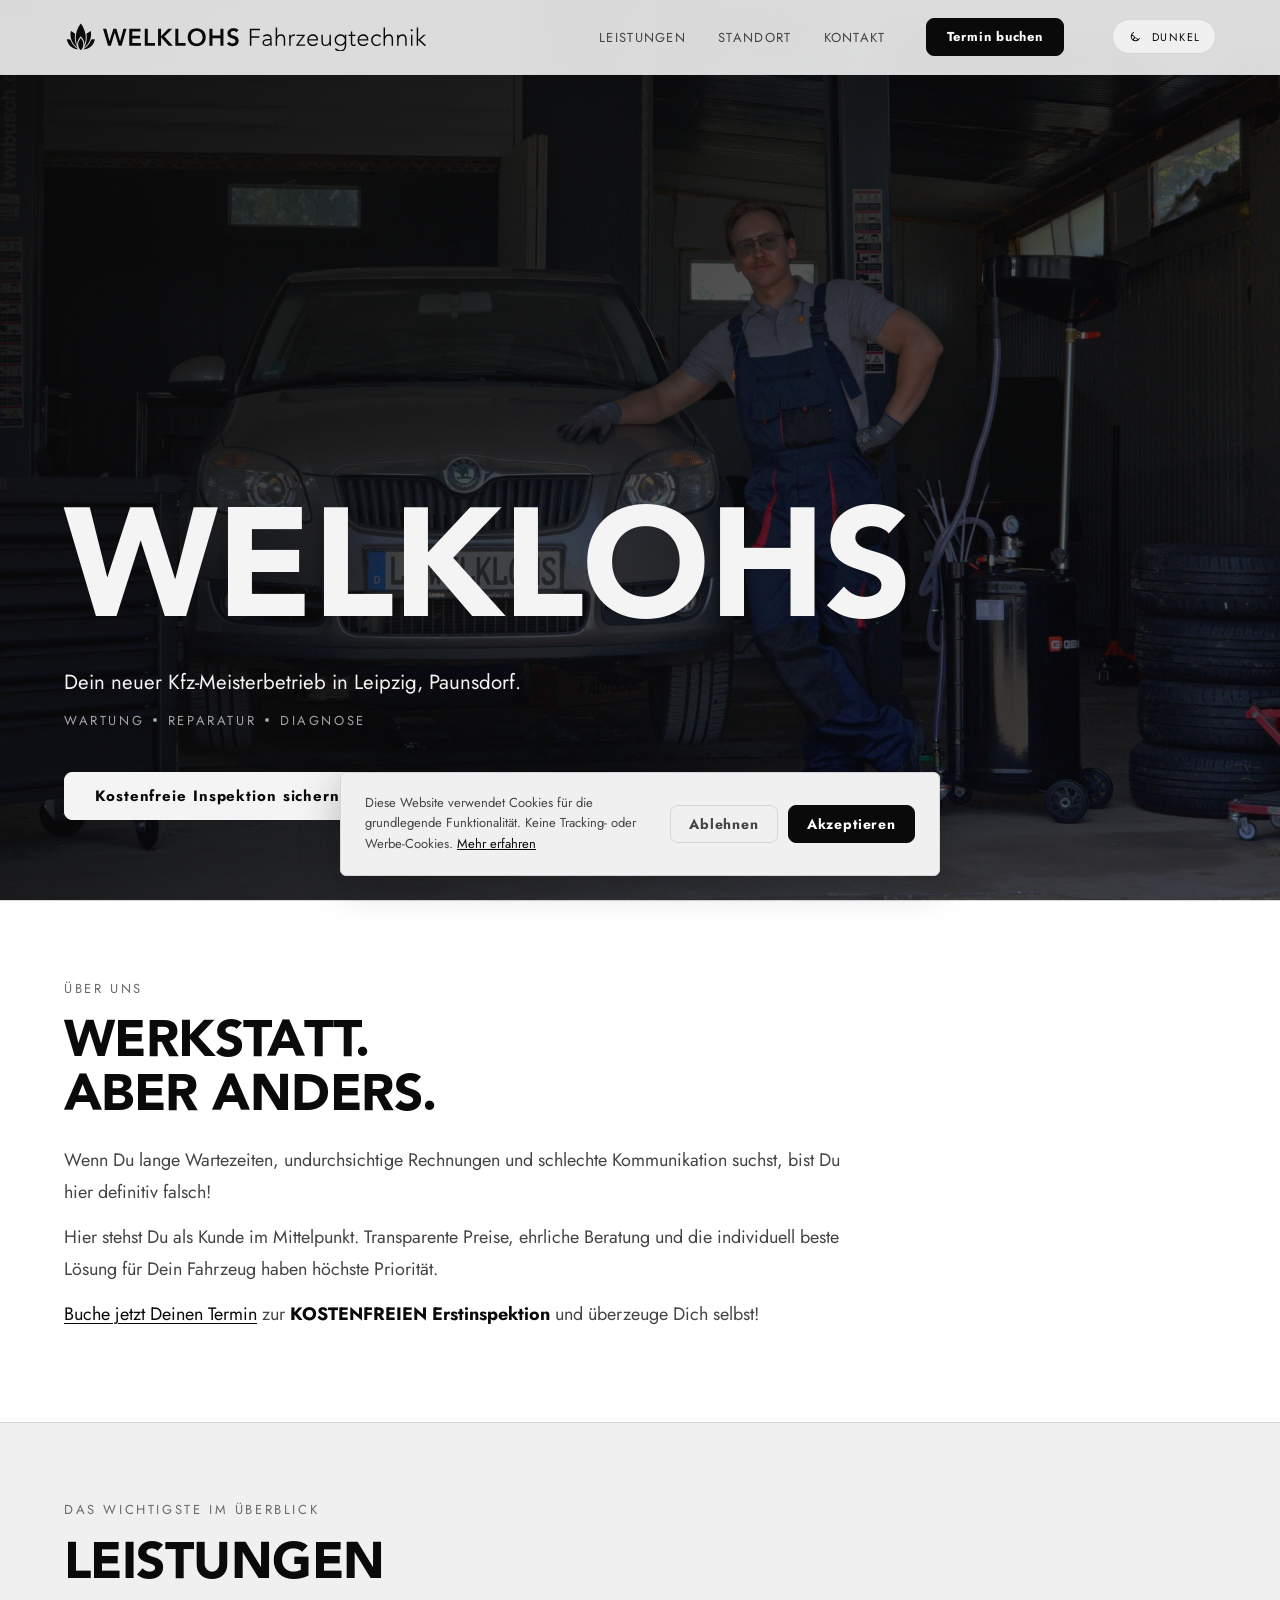
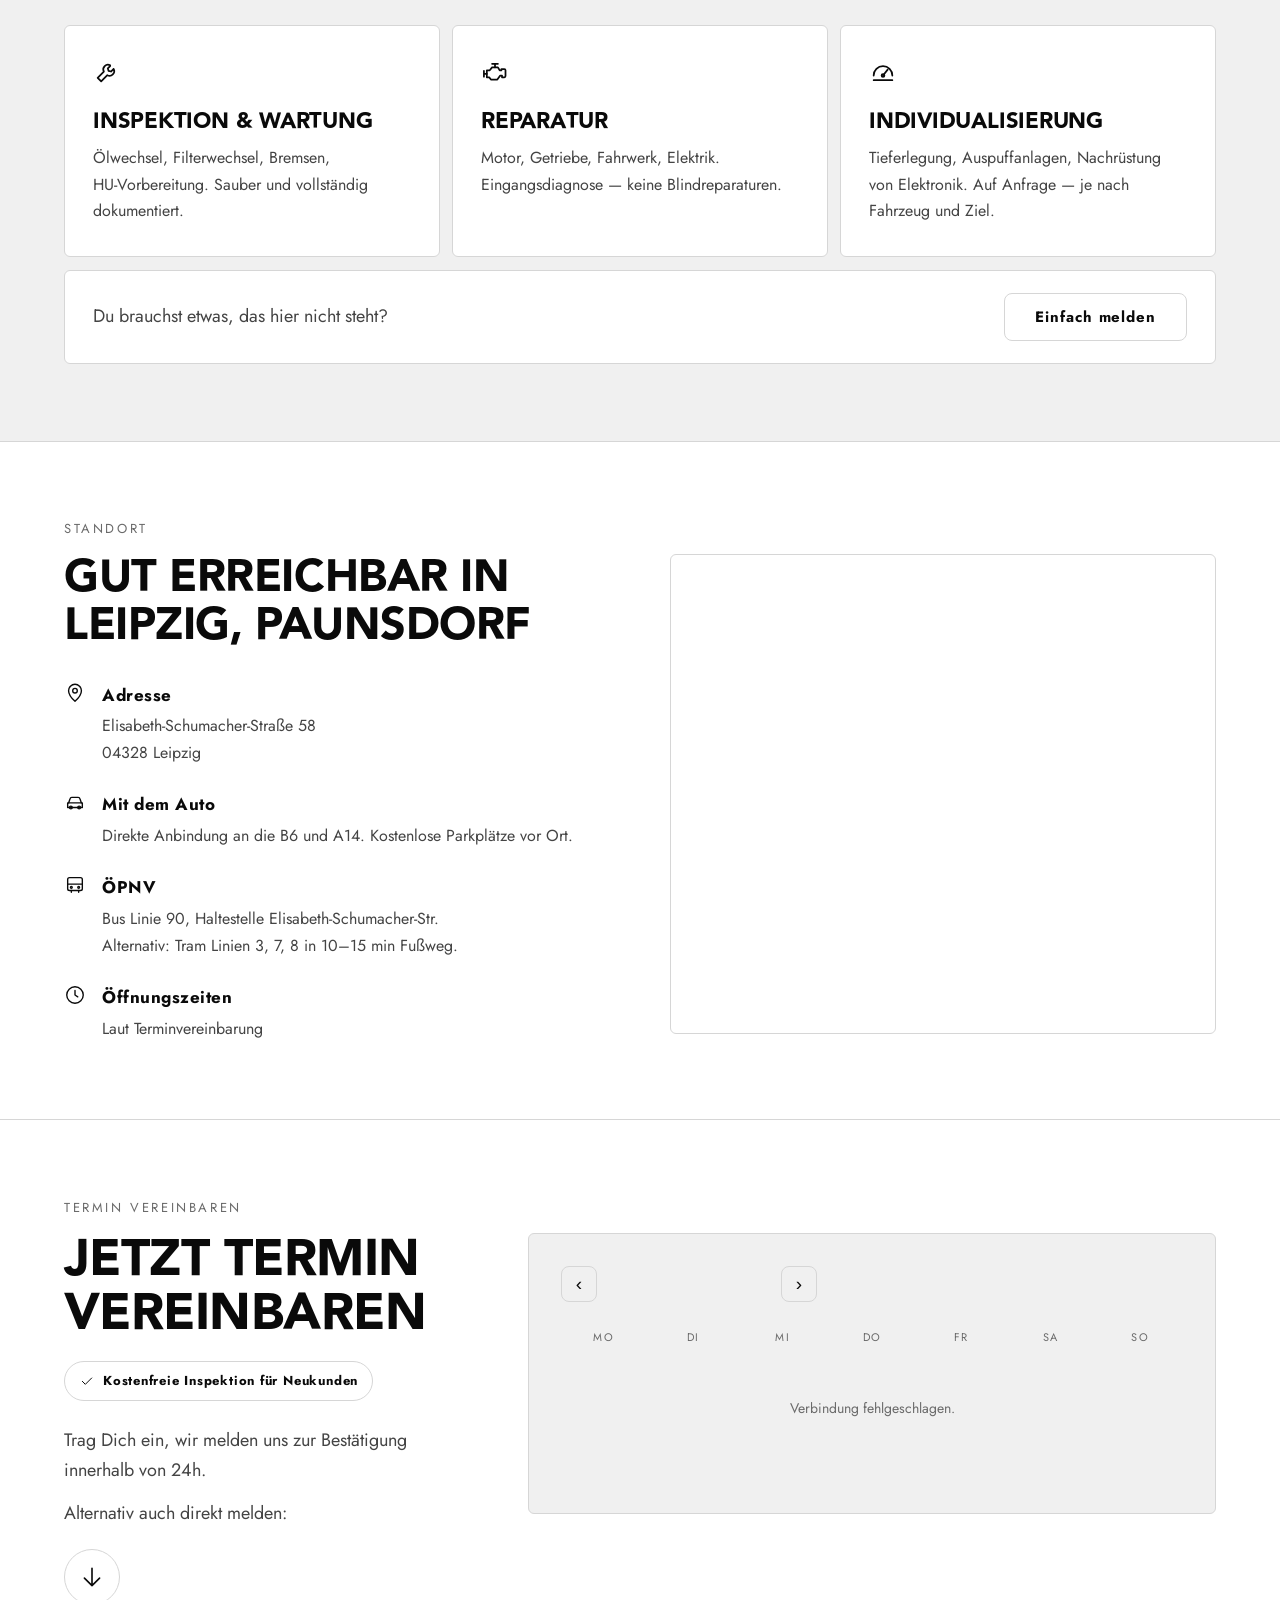
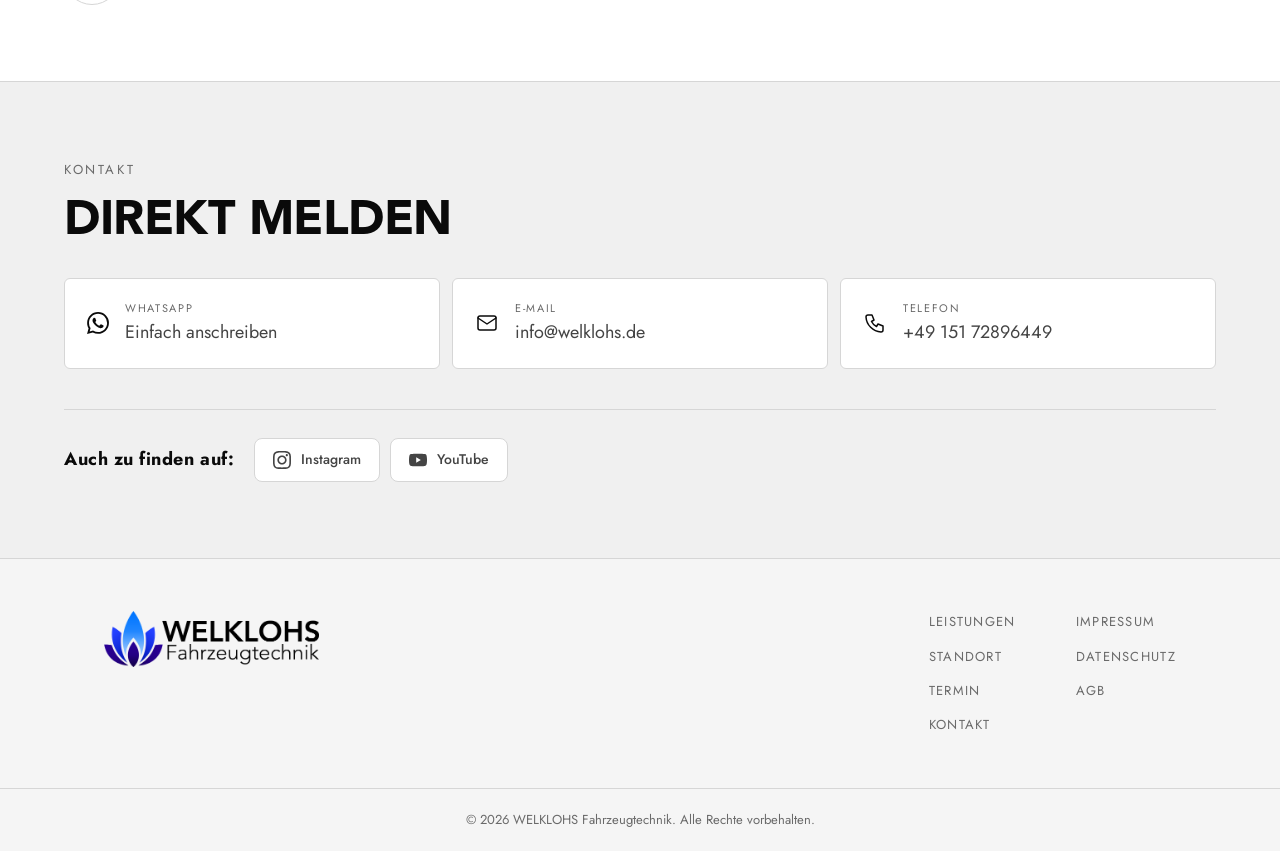
==== commit 7c981751: "Footer: Unterzeile unter dem Logo entfernt - "WELKLOHS Fahrzeugtechnik · Meisterbetrieb in Leipzig" " ====
--- a/index.html
+++ b/index.html
@@ -14,7 +14,7 @@
   <meta property="og:url" content="https://mxgn0.github.io/Mark_Website/" />
   <meta name="twitter:card" content="summary_large_image" />
   <!-- ?v= bei jeder CSS/JS-Änderung hochzählen, sonst zeigen Browser noch die alte Datei -->
-  <link rel="stylesheet" href="css/style.css?v=20261009b" />
+  <link rel="stylesheet" href="css/style.css?v=20261009c" />
   <script>
     // Cookie-Einwilligung sofort prüfen (vor dem Rendern)
     (function () {
@@ -333,7 +333,6 @@
         <span class="footer__logo">
           <img class="footer__logo-img" src="assets/logo/logo-footer.png" alt="WELKLOHS Fahrzeugtechnik" width="1036" height="270" loading="lazy" />
         </span>
-        <p>WELKLOHS Fahrzeugtechnik · Meisterbetrieb in Leipzig</p>
       </div>
       <div class="footer__nav">
         <a href="#leistungen">Leistungen</a>
@@ -352,7 +351,7 @@
     </div>
   </footer>
 
-  <script src="js/main.js?v=20261009b"></script>
-  <script src="js/calendar.js?v=20261009b"></script>
+  <script src="js/main.js?v=20261009c"></script>
+  <script src="js/calendar.js?v=20261009c"></script>
 </body>
 </html>
--- a/css/style.css
+++ b/css/style.css
@@ -730,13 +730,12 @@
 .footer__logo {
   display: inline-flex; align-items: center; gap: 10px;
   font-family: var(--font-display); font-weight: 700;
-  font-size: 1.375rem; letter-spacing: 0.1em; margin-bottom: 8px;
+  font-size: 1.375rem; letter-spacing: 0.1em;
 }
 /* Originallogo (aus og-image.png zugeschnitten). Im Dunkel-Modus komplett
    weiß (#f5f5f5): erst alles schwarz, dann invertieren — Transparenz bleibt. */
 .footer__logo-img { display: block; height: 56px; width: auto; }
 html[data-theme="dark"] .footer__logo-img { filter: brightness(0) invert(0.96); }
-.footer__brand p { font-size: 0.8125rem; color: var(--muted); }
 .footer__nav, .footer__legal { display: flex; flex-direction: column; gap: 12px; }
 .footer__nav a, .footer__legal a {
   font-size: 0.8125rem;
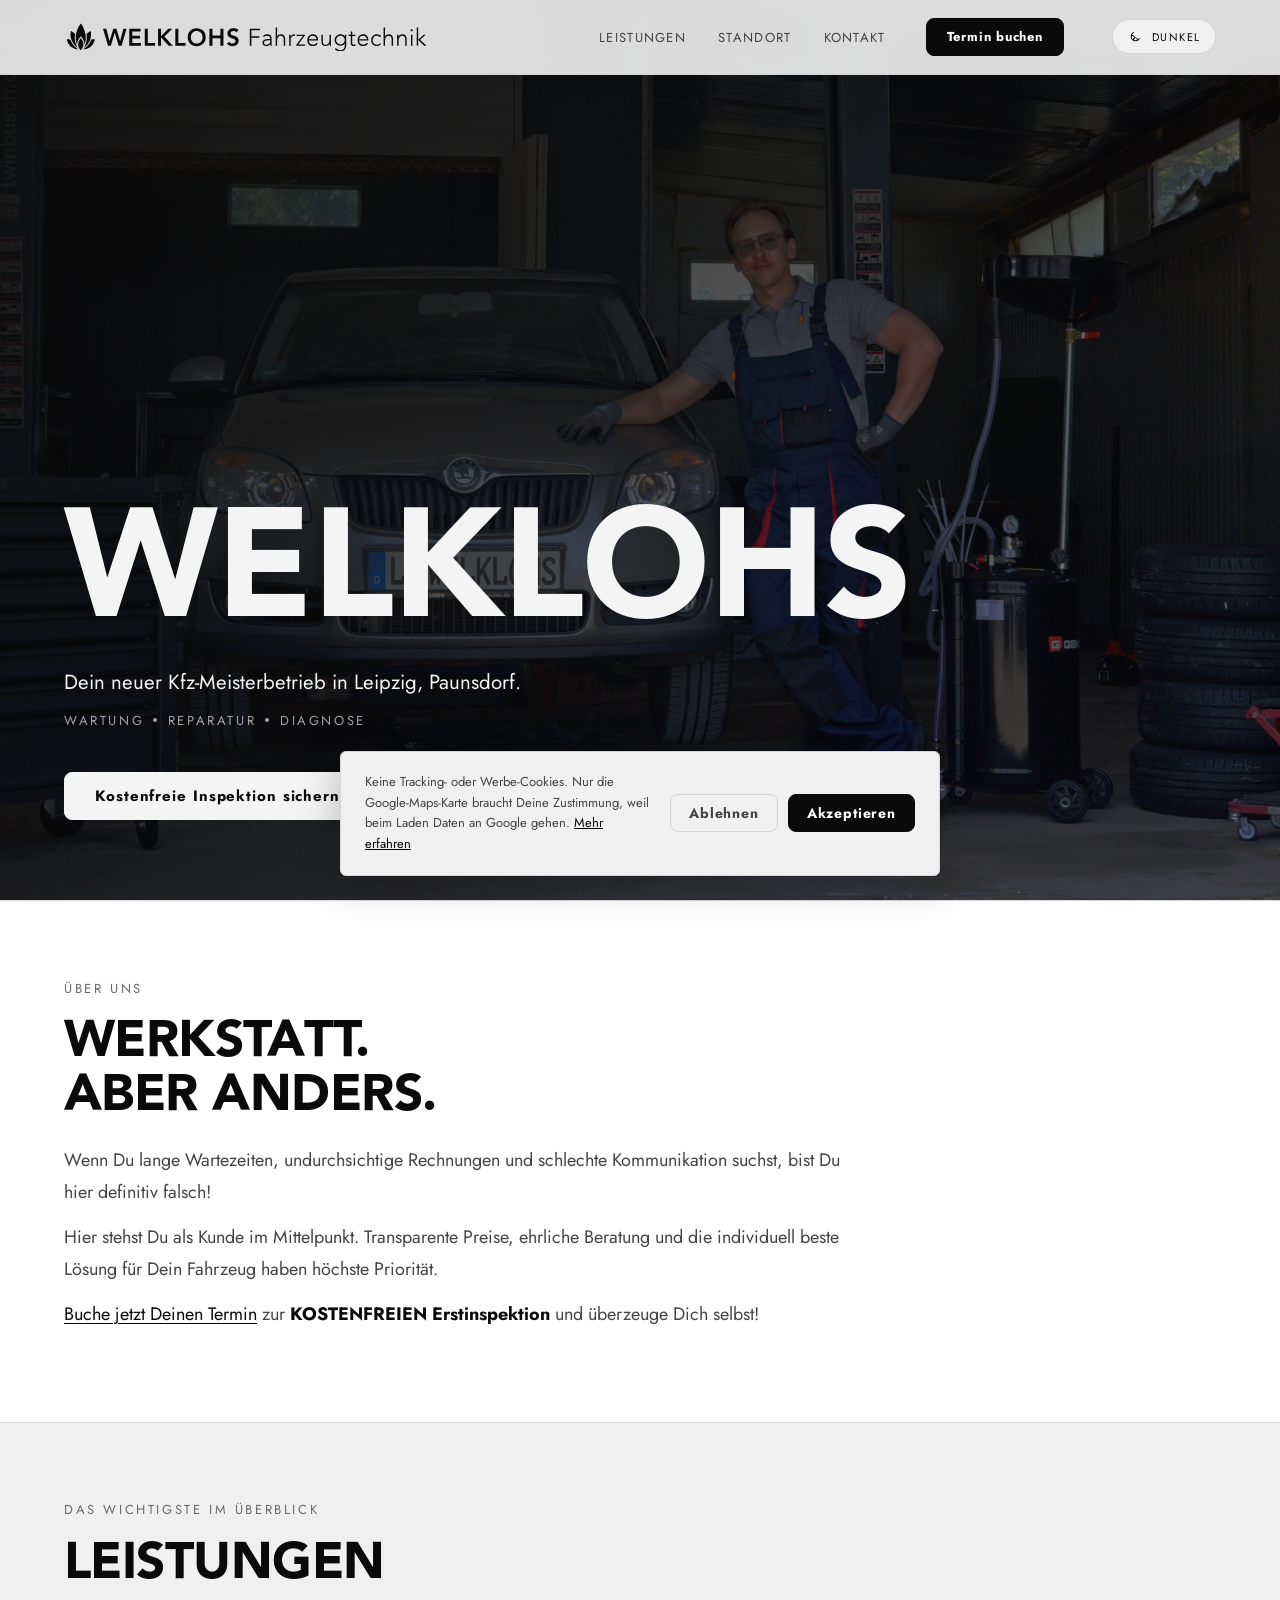
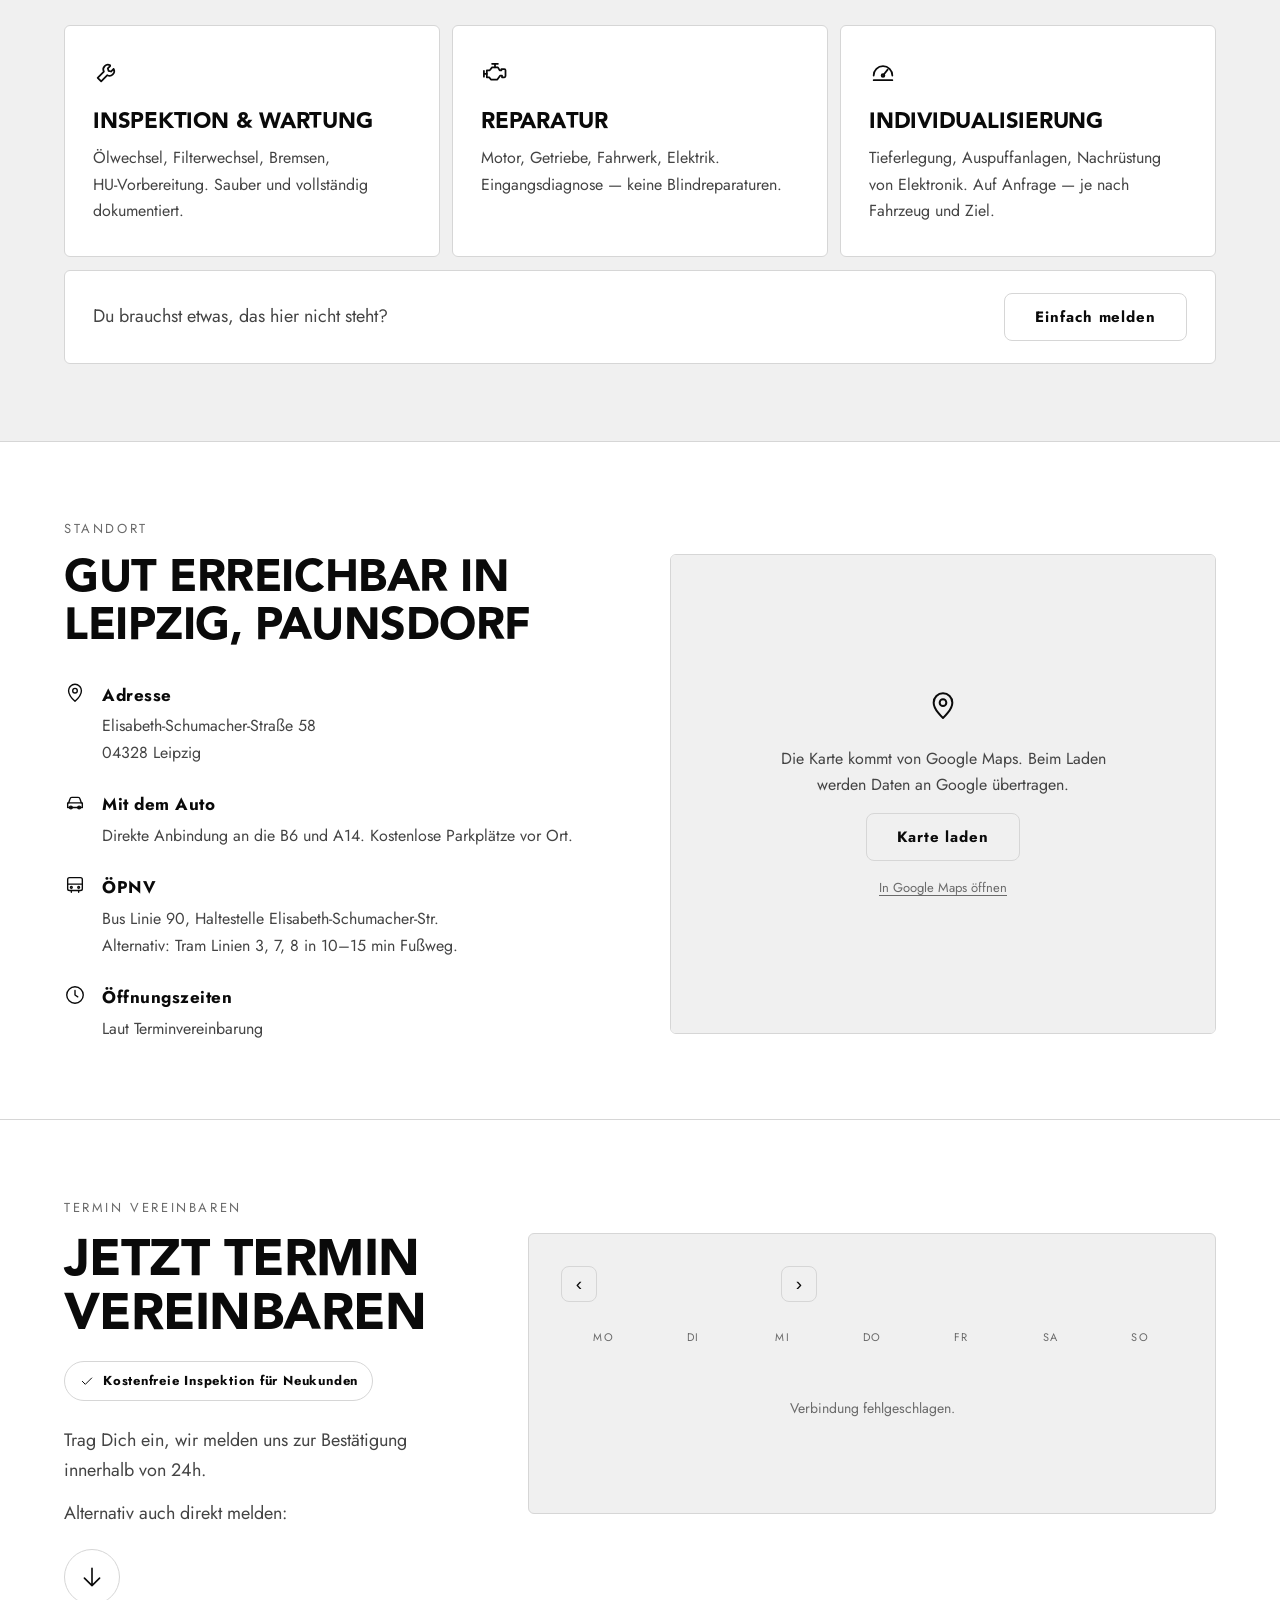
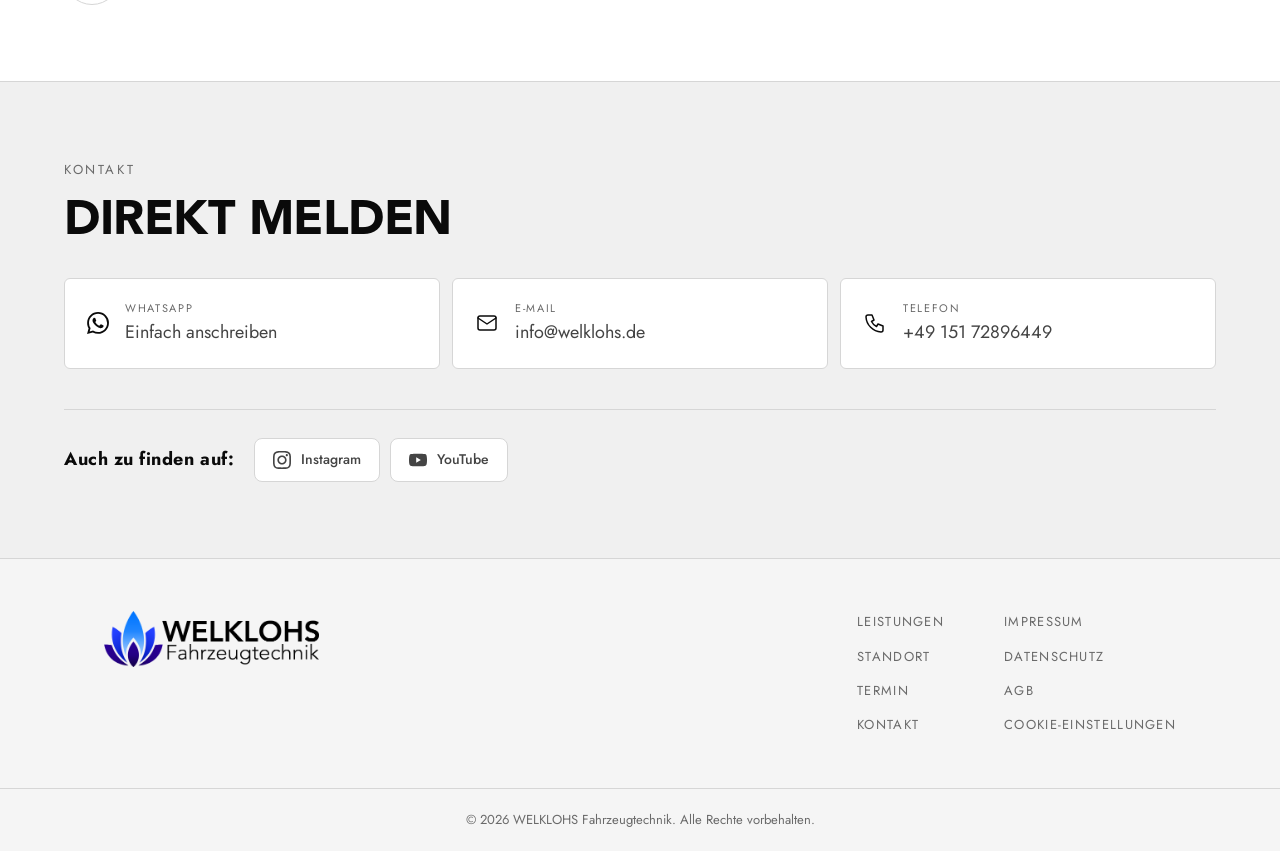
==== commit e6b1b887: "Terminplaner halbstündlich mit Auswahlrad, Cookie-Banner zurück, Rechtstexte geprüft - Terminzeiten " ====
--- a/index.html
+++ b/index.html
@@ -14,16 +14,35 @@
   <meta property="og:url" content="https://mxgn0.github.io/Mark_Website/" />
   <meta name="twitter:card" content="summary_large_image" />
   <!-- ?v= bei jeder CSS/JS-Änderung hochzählen, sonst zeigen Browser noch die alte Datei -->
-  <link rel="stylesheet" href="css/style.css?v=20261009c" />
+  <link rel="stylesheet" href="css/style.css?v=20261012a" />
   <script>
-    // Cookie-Einwilligung sofort prüfen (vor dem Rendern)
-    (function () {
-      try {
-        if (localStorage.getItem('mg-cookie-consent')) {
-          document.documentElement.classList.add('cookie-consented');
-        }
-      } catch (e) {}
-    })();
+    // Cookie-Einwilligung — betrifft nur die Google-Maps-Karte, alles andere ist
+    // technisch notwendig. Schlüssel hochzählen, wenn sich am Banner etwas
+    // Wesentliches ändert: dann fragt er alle Besucher neu.
+    var CONSENT_KEY = 'welklohs-consent-2';
+    function getConsent() { try { return localStorage.getItem(CONSENT_KEY); } catch (e) { return null; } }
+    function setConsent(v) {
+      try { localStorage.setItem(CONSENT_KEY, v); } catch (e) {}
+      document.documentElement.classList.add('cookie-consented');
+      showMap(v === 'accepted');
+    }
+    // „Cookie-Einstellungen“ im Footer (oder Link …#cookie-einstellungen): Banner wieder zeigen
+    function openConsent() { document.documentElement.classList.remove('cookie-consented'); }
+    // Karte erst nach Zustimmung laden, bei Widerruf wieder entfernen
+    function showMap(on) {
+      var box = document.getElementById('mapBox');
+      if (!box) return;
+      var f = box.querySelector('iframe');
+      f.src = on ? f.getAttribute('data-src') : 'about:blank';
+      box.classList.toggle('is-loaded', on);
+    }
+    // vor dem Rendern prüfen, damit der Banner nicht kurz aufblitzt
+    if (getConsent() && location.hash !== '#cookie-einstellungen') {
+      document.documentElement.classList.add('cookie-consented');
+    }
+    document.addEventListener('DOMContentLoaded', function () {
+      if (getConsent() === 'accepted') showMap(true);
+    });
     // iOS: kein automatisches Scrollen beim Laden
     if ('scrollRestoration' in history) {
       history.scrollRestoration = 'manual';
@@ -50,16 +69,16 @@
   <!-- ═══════════════════════════════════
        COOKIE BANNER
   ═══════════════════════════════════ -->
-  <div class="cookie-banner" id="cookieBanner">
+  <div class="cookie-banner" id="cookieBanner" role="dialog" aria-label="Cookie-Einstellungen">
     <div class="cookie-banner__inner">
       <p>
-        Diese Website verwendet Cookies für die grundlegende Funktionalität.
-        Keine Tracking- oder Werbe-Cookies.
-        <a href="pages/datenschutz.html">Mehr erfahren</a>
+        Keine Tracking- oder Werbe-Cookies. Nur die Google-Maps-Karte braucht Deine
+        Zustimmung, weil beim Laden Daten an Google gehen.
+        <a href="pages/datenschutz.html#cookies">Mehr erfahren</a>
       </p>
       <div class="cookie-banner__actions">
-        <button class="btn-cookie btn-cookie--reject" onclick="try{localStorage.setItem('mg-cookie-consent','rejected')}catch(e){}document.documentElement.classList.add('cookie-consented')">Ablehnen</button>
-        <button class="btn-cookie btn-cookie--accept" onclick="try{localStorage.setItem('mg-cookie-consent','accepted')}catch(e){}document.documentElement.classList.add('cookie-consented')">Akzeptieren</button>
+        <button class="btn-cookie btn-cookie--reject" onclick="setConsent('rejected')">Ablehnen</button>
+        <button class="btn-cookie btn-cookie--accept" onclick="setConsent('accepted')">Akzeptieren</button>
       </div>
     </div>
   </div>
@@ -233,14 +252,20 @@
           </div>
         </div>
 
-        <!-- Google Maps Embed -->
-        <div class="standort__map">
+        <!-- Google Maps: lädt erst nach Zustimmung (Cookie-Banner oder „Karte laden“) -->
+        <div class="standort__map" id="mapBox">
           <iframe
-            src="https://www.google.com/maps?q=Elisabeth-Schumacher-Stra%C3%9Fe+58,+04328+Leipzig&amp;z=16&amp;output=embed"
+            data-src="https://www.google.com/maps?q=Elisabeth-Schumacher-Stra%C3%9Fe+58,+04328+Leipzig&amp;z=16&amp;output=embed"
             width="100%" height="100%" style="border:0;" allowfullscreen="" loading="lazy"
             referrerpolicy="no-referrer-when-downgrade"
             title="WELKLOHS Standort">
           </iframe>
+          <div class="map-consent">
+            <span class="map-consent__icon"><svg class="ico" viewBox="0 0 24 24" aria-hidden="true"><path d="M12 21s-7-6.2-7-11.5a7 7 0 0 1 14 0C19 14.8 12 21 12 21z"/><circle cx="12" cy="9.5" r="2.5"/></svg></span>
+            <p>Die Karte kommt von Google Maps. Beim Laden werden Daten an Google übertragen.</p>
+            <button type="button" class="btn btn--outline" onclick="setConsent('accepted')">Karte laden</button>
+            <a href="https://www.google.com/maps/search/?api=1&amp;query=Elisabeth-Schumacher-Stra%C3%9Fe+58%2C+04328+Leipzig" target="_blank" rel="noopener">In Google Maps öffnen</a>
+          </div>
         </div>
       </div>
     </div>
@@ -344,6 +369,7 @@
         <a href="pages/impressum.html">Impressum</a>
         <a href="pages/datenschutz.html">Datenschutz</a>
         <a href="pages/Agb.html">AGB</a>
+        <button type="button" class="footer__cookie" id="cookie-einstellungen" onclick="openConsent()">Cookie-Einstellungen</button>
       </div>
     </div>
     <div class="footer__bottom">
@@ -351,7 +377,8 @@
     </div>
   </footer>
 
-  <script src="js/main.js?v=20261009c"></script>
-  <script src="js/calendar.js?v=20261009c"></script>
+  <script src="js/main.js?v=20261012a"></script>
+  <script src="js/zeiten.js?v=20261012a"></script>
+  <script src="js/calendar.js?v=20261012a"></script>
 </body>
 </html>
--- a/css/style.css
+++ b/css/style.css
@@ -96,6 +96,7 @@
   --accent: #0a0a0a;   /* monochrom = Text   */
   --wa:     #0a0a0a;
   --navbg:  rgba(255,255,255,0.85);
+  color-scheme: light;   /* native Auswahllisten passend zum Theme */
 }
 
 /* DARK */
@@ -111,6 +112,7 @@
   --accent: #f4f4f4;
   --wa:     #f4f4f4;
   --navbg:  rgba(10,10,10,0.9);
+  color-scheme: dark;
 }
 
 *, *::before, *::after { box-sizing: border-box; margin: 0; padding: 0; }
@@ -537,19 +539,14 @@
 }
 .cal__loading, .cal__error { text-align: center; color: var(--muted); font-size: 0.875rem; padding: 40px 0; grid-column: 1 / -1; }
 
-.cal__slots-label { font-size: 0.75rem; font-weight: 400; text-transform: uppercase; letter-spacing: 0.12em; color: var(--muted); margin-bottom: 12px; }
-.cal__slots-grid { display: flex; flex-wrap: wrap; gap: 8px; margin-bottom: 24px; }
-.cal__slot {
-  padding: 8px 16px; font-size: 0.8125rem; font-weight: 700; font-family: var(--font-text);
-  background: var(--black); border: 1px solid var(--border); border-radius: var(--btn-radius); color: var(--white);
-  cursor: pointer; transition: all .15s;
-}
-.cal__slot:hover { border-color: var(--hov, var(--wk-blue)); color: var(--hov, var(--wk-blue)); }
-.cal__slot--sel, .cal__slot--sel:hover {
+/* Uhrzeit: natives Auswahlfeld (iPhone: Drehrad), Farbe des gewählten Tages */
+.cal__time { margin-bottom: 24px; }
+.cal__time select { font-weight: 700; }
+.cal__time select:hover { border-color: var(--hov, var(--wk-blue)); }
+.cal__time select.is-set, .cal__time select.is-set:focus {
   border-color: var(--hov, var(--wk-blue));
-  box-shadow: inset 0 0 0 2px var(--hov, var(--wk-blue));
+  box-shadow: inset 0 0 0 1px var(--hov, var(--wk-blue));
   color: var(--hov, var(--wk-blue));
-  background: var(--black);
 }
 
 .cal__form-label { font-size: 0.875rem; font-family: var(--font-text); font-weight: 700; margin-bottom: 20px; color: var(--white); }
@@ -588,7 +585,16 @@
 }
 .form-group input:focus, .form-group textarea:focus, .form-group select:focus { border-color: var(--white); }
 .form-group textarea { min-height: 100px; resize: vertical; }
-.form-group select { cursor: pointer; }
+/* Pfeil nach unten aus zwei Verläufen — nimmt die Textfarbe an, hell wie dunkel */
+.form-group select {
+  cursor: pointer;
+  padding-right: 40px;
+  background-image: linear-gradient(45deg, transparent 50%, currentColor 50%),
+                    linear-gradient(135deg, currentColor 50%, transparent 50%);
+  background-position: right 20px center, right 15px center;
+  background-size: 5px 5px;
+  background-repeat: no-repeat;
+}
 .form-group--check { margin-bottom: 14px; position: relative; z-index: 1; }
 .checkbox-label {
   display: flex; align-items: flex-start; gap: 12px; cursor: pointer;
@@ -678,7 +684,7 @@
 .nav__links a, .btn, .theme-toggle, .termin__to-kontakt, .cal__arrow,
 .intro__text a, .footer__nav a, .footer__legal a { --mark: var(--wk-blue); }
 .btn--wa { --mark: #25D366; }
-.cal__day--free, .cal__slot { --mark: var(--hov, var(--wk-blue)); }
+.cal__day--free, .cal__time select { --mark: var(--hov, var(--wk-blue)); }
 
 @keyframes glow-line { 30%, 70% { border-color: var(--mark); color: var(--mark); } }
 @keyframes glow-fill { 30%, 70% { border-color: var(--mark); box-shadow: 0 0 0 1px var(--mark), 0 0 22px -4px var(--mark); } }
@@ -712,9 +718,23 @@
 .standort__icon { flex-shrink: 0; margin-top: 1px; color: var(--white); }
 .standort__item strong { display: block; font-family: var(--font-text); font-weight: 700; font-size: 1.0625rem; letter-spacing: 0.03em; margin-bottom: 4px; }
 .standort__item p { font-size: var(--fs-small); color: var(--light); line-height: 1.65; }
-.standort__map { height: 480px; border: 1px solid var(--border); border-radius: var(--radius); overflow: hidden; }
+.standort__map { position: relative; height: 480px; border: 1px solid var(--border); border-radius: var(--radius); overflow: hidden; }
 .standort__map iframe { display: block; }
-[data-theme="dark"] .standort__map { filter: grayscale(80%) invert(90%) contrast(90%); }
+[data-theme="dark"] .standort__map iframe { filter: grayscale(80%) invert(90%) contrast(90%); }
+
+/* Platzhalter, bis die Karte geladen werden darf */
+.map-consent {
+  position: absolute; inset: 0;
+  display: flex; flex-direction: column; align-items: center; justify-content: center; gap: 16px;
+  padding: 24px; text-align: center;
+  background: var(--panel);
+}
+.map-consent__icon { color: var(--white); }
+.map-consent__icon .ico { width: 32px; height: 32px; }
+.map-consent p { max-width: 340px; font-size: var(--fs-small); color: var(--light); line-height: 1.6; }
+.map-consent a { font-size: 0.8125rem; color: var(--muted); text-decoration: underline; text-underline-offset: 3px; }
+.map-consent a:hover { color: var(--white); }
+.standort__map.is-loaded .map-consent { display: none; }
 
 /* ─── FOOTER ─── */
 .footer { border-top: 1px solid var(--border); background: var(--dark); }
@@ -737,7 +757,7 @@
 .footer__logo-img { display: block; height: 56px; width: auto; }
 html[data-theme="dark"] .footer__logo-img { filter: brightness(0) invert(0.96); }
 .footer__nav, .footer__legal { display: flex; flex-direction: column; gap: 12px; }
-.footer__nav a, .footer__legal a {
+.footer__nav a, .footer__legal a, .footer__cookie {
   font-size: 0.8125rem;
   font-weight: 400;
   letter-spacing: 0.1em;
@@ -745,7 +765,11 @@
   color: var(--muted);
   transition: color var(--transition);
 }
-.footer__nav a:hover, .footer__legal a:hover { color: var(--white); }
+.footer__cookie {
+  background: none; border: none; padding: 0; cursor: pointer; text-align: left;
+  font-family: var(--font); line-height: inherit;
+}
+.footer__nav a:hover, .footer__legal a:hover, .footer__cookie:hover { color: var(--white); }
 .footer__bottom { border-top: 1px solid var(--border); padding: 20px var(--pad); text-align: center; }
 .footer__bottom p { font-size: 0.8125rem; color: var(--muted); }
 
@@ -753,6 +777,7 @@
 .page-wrap { min-height: 100vh; padding: 130px var(--pad) 100px; max-width: 820px; margin: 0 auto; }
 .page-wrap h1 { font-size: clamp(3rem, 8vw, 6rem); margin-bottom: 60px; }
 .page-wrap h2 { font-family: var(--font-display); font-size: 1.3125rem; letter-spacing: 0.03em; margin: 48px 0 14px; color: var(--white); }
+.page-wrap [id] { scroll-margin-top: 100px; } /* Sprungziele nicht unter der festen Navigation */
 .page-wrap p, .page-wrap li { color: var(--light); font-size: var(--fs-small); line-height: 1.8; margin-bottom: 10px; }
 .page-wrap ul { list-style: none; padding: 0; }
 .page-wrap ul li { padding-left: 16px; position: relative; }
@@ -802,8 +827,6 @@
   .termin__form { padding: 24px; }
   .termin__cal { padding: 20px; }
   .cal__day { font-size: 0.8125rem; }
-  .cal__slots-grid { gap: 6px; }
-  .cal__slot { padding: 7px 12px; font-size: 0.8125rem; }
   .cookie-banner__inner { flex-direction: column; align-items: flex-start; }
   .hero__actions { flex-direction: column; }
 
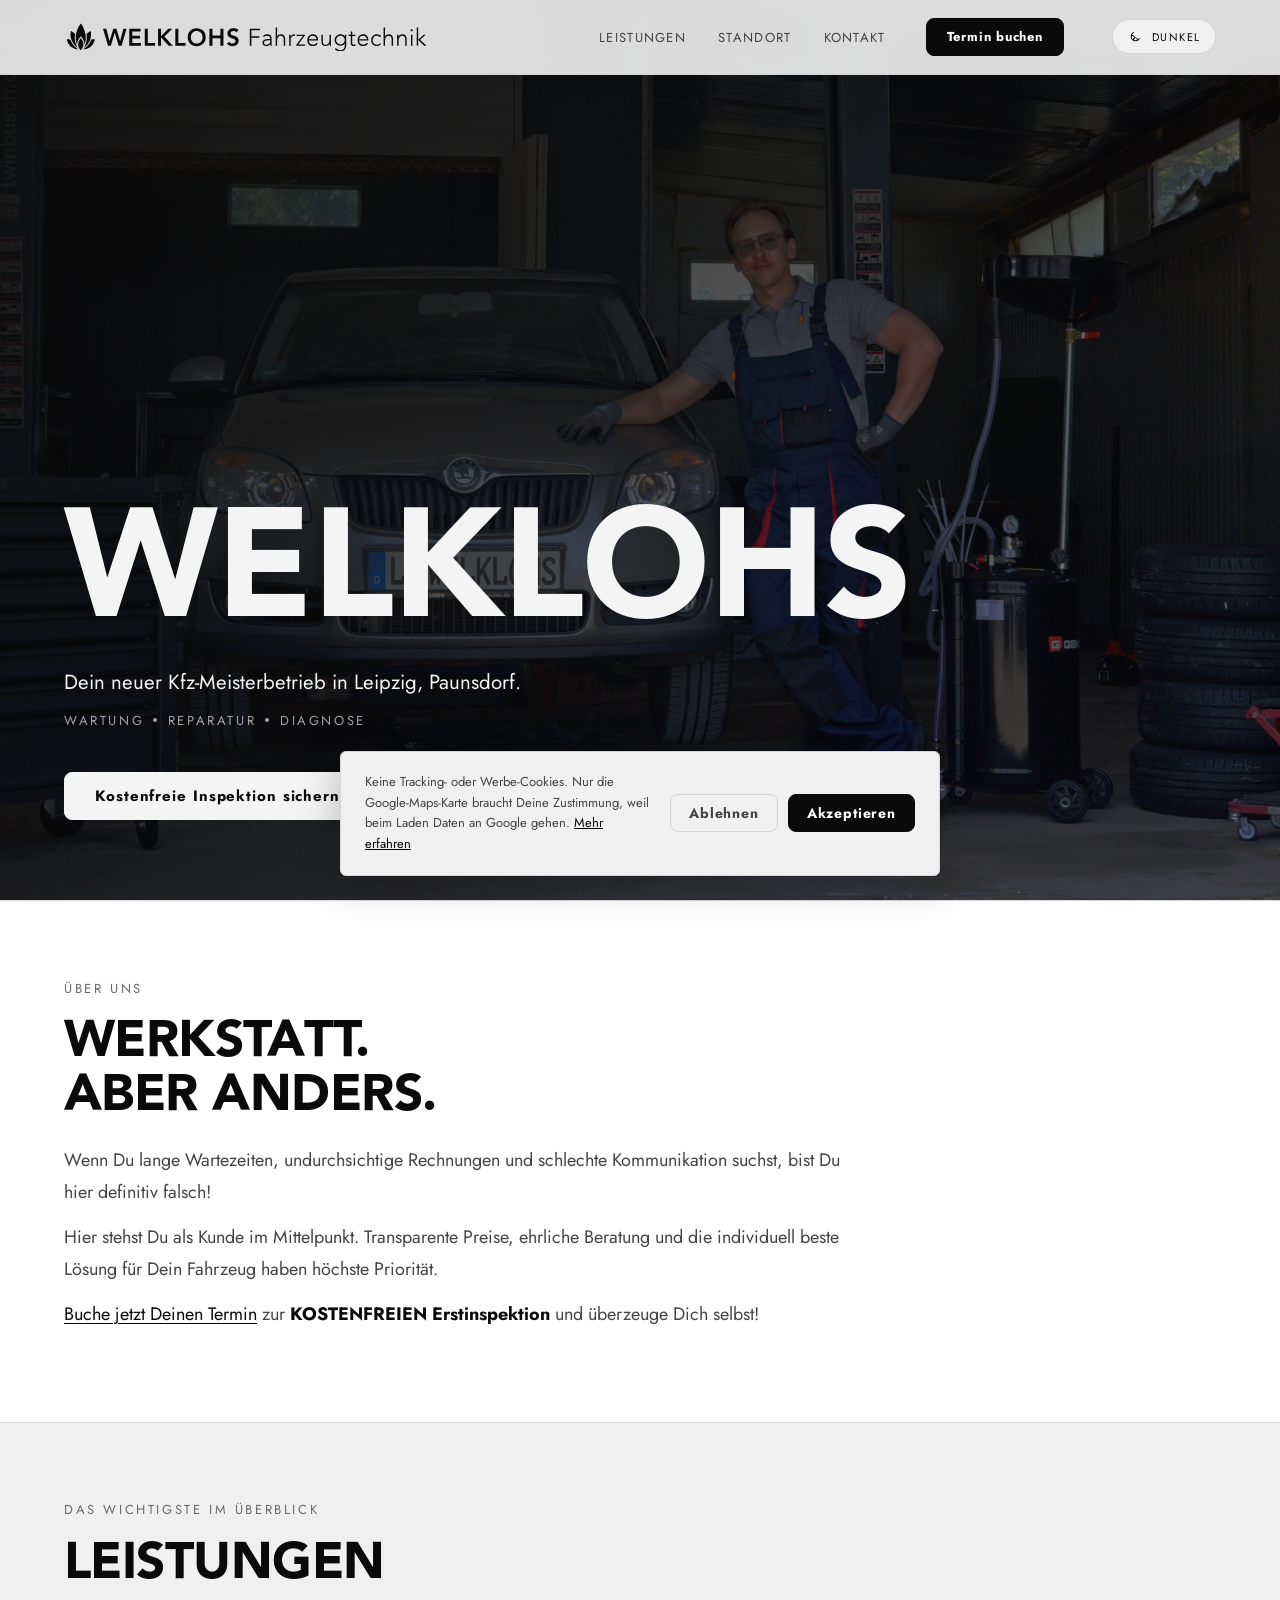
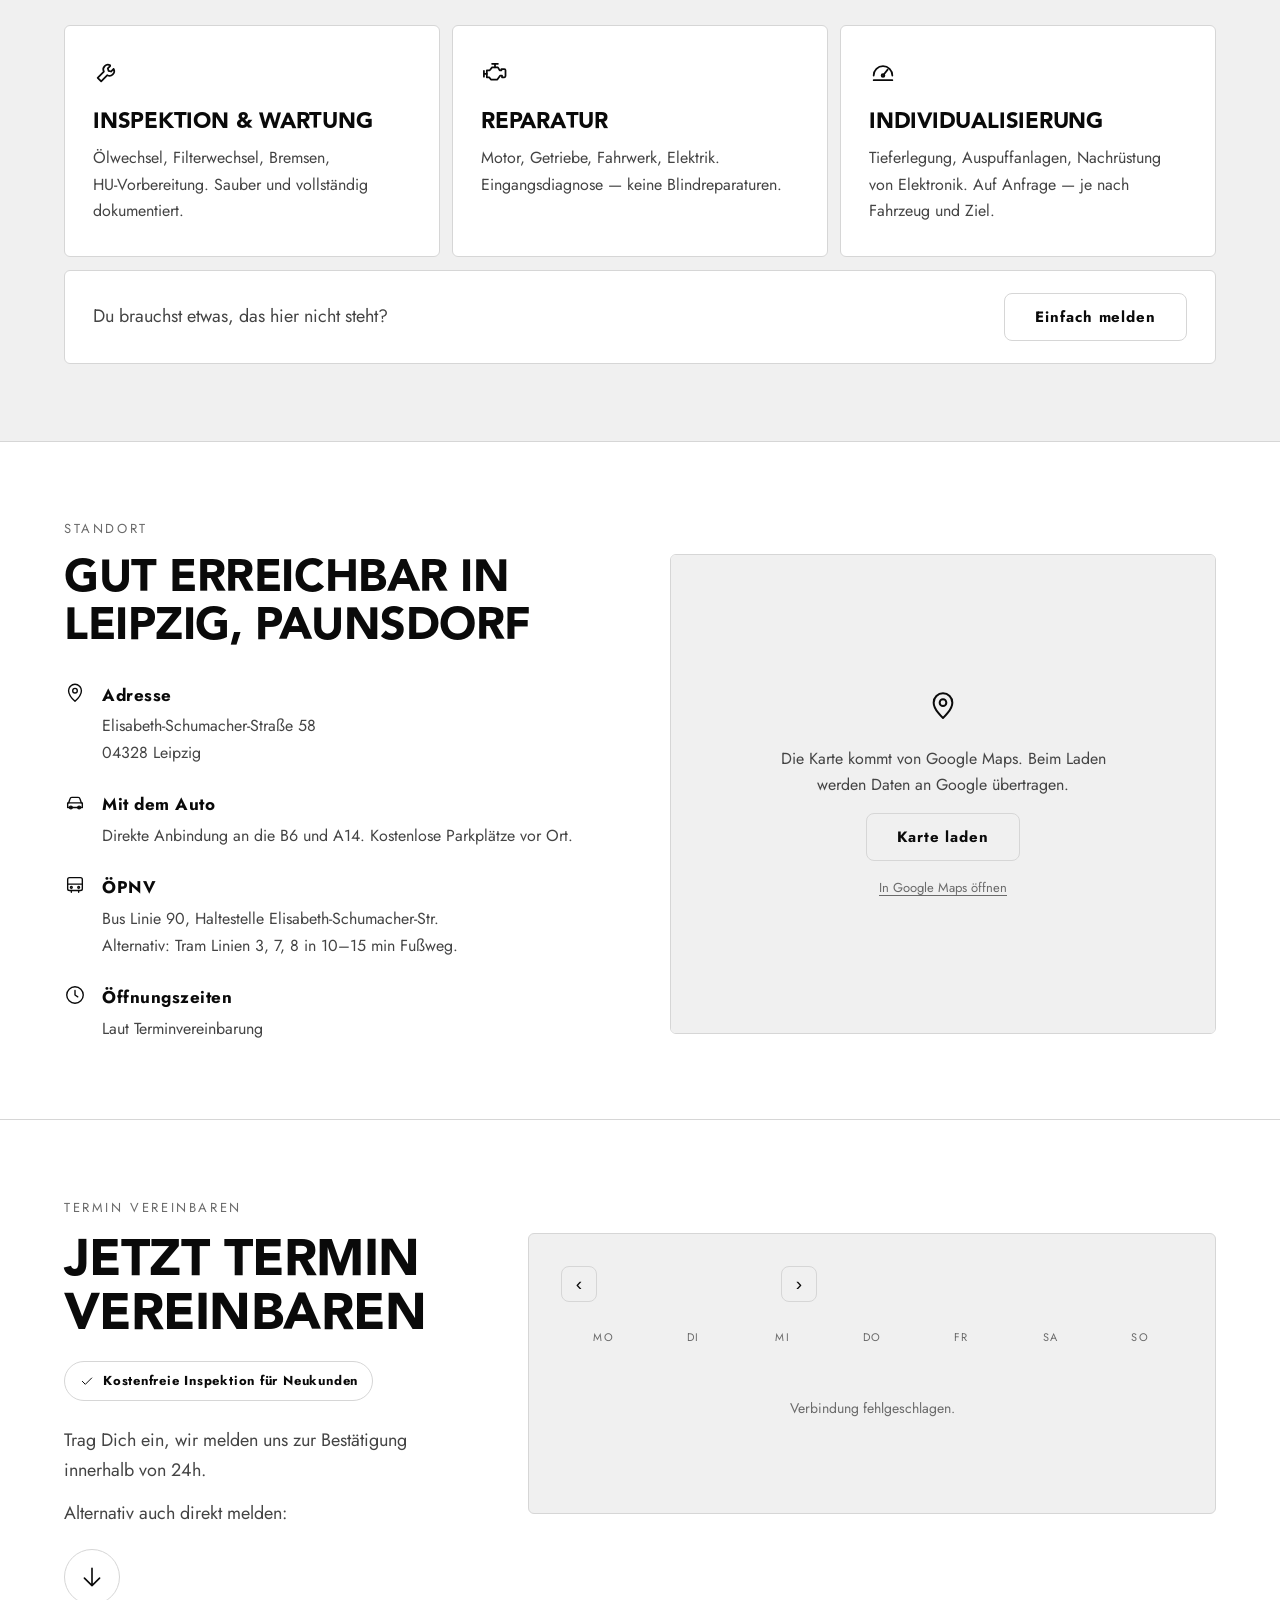
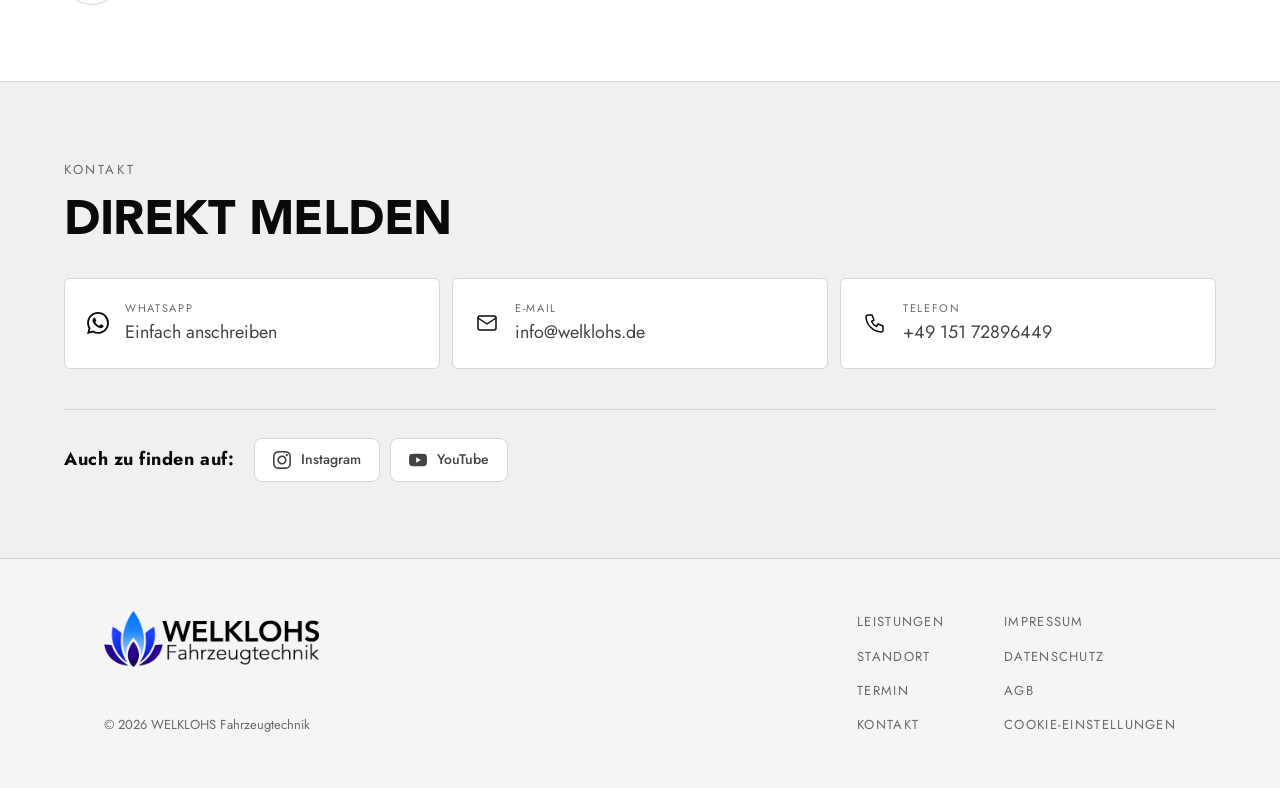
==== commit db540305: "Footer: Copyright links unten statt zentrierter Leiste - © steht im Footer-Raster links unten, auf e" ====
--- a/index.html
+++ b/index.html
@@ -14,7 +14,7 @@
   <meta property="og:url" content="https://mxgn0.github.io/Mark_Website/" />
   <meta name="twitter:card" content="summary_large_image" />
   <!-- ?v= bei jeder CSS/JS-Änderung hochzählen, sonst zeigen Browser noch die alte Datei -->
-  <link rel="stylesheet" href="css/style.css?v=20261012a" />
+  <link rel="stylesheet" href="css/style.css?v=20261012c" />
   <script>
     // Cookie-Einwilligung — betrifft nur die Google-Maps-Karte, alles andere ist
     // technisch notwendig. Schlüssel hochzählen, wenn sich am Banner etwas
@@ -371,14 +371,11 @@
         <a href="pages/Agb.html">AGB</a>
         <button type="button" class="footer__cookie" id="cookie-einstellungen" onclick="openConsent()">Cookie-Einstellungen</button>
       </div>
-    </div>
-    <div class="footer__bottom">
-      <p>© 2026 WELKLOHS Fahrzeugtechnik. Alle Rechte vorbehalten.</p>
+      <p class="footer__copy">© 2026 WELKLOHS Fahrzeugtechnik</p>
     </div>
   </footer>
 
-  <script src="js/main.js?v=20261012a"></script>
-  <script src="js/zeiten.js?v=20261012a"></script>
-  <script src="js/calendar.js?v=20261012a"></script>
+  <script src="js/main.js?v=20261012c"></script>
+  <script src="js/calendar.js?v=20261012c"></script>
 </body>
 </html>
--- a/css/style.css
+++ b/css/style.css
@@ -744,9 +744,16 @@
   padding: 52px var(--pad);
   display: grid;
   grid-template-columns: 1fr auto auto;
-  gap: 60px;
+  grid-template-rows: auto 1fr;
+  /* Copyright links unten, auf einer Linie mit den letzten Links */
+  grid-template-areas: "brand nav legal" "copy nav legal";
+  gap: 24px 60px;
   align-items: start;
 }
+.footer__brand { grid-area: brand; }
+.footer__nav   { grid-area: nav; }
+.footer__legal { grid-area: legal; }
+.footer__copy  { grid-area: copy; align-self: end; font-size: 0.8125rem; color: var(--muted); }
 .footer__logo {
   display: inline-flex; align-items: center; gap: 10px;
   font-family: var(--font-display); font-weight: 700;
@@ -770,8 +777,6 @@
   font-family: var(--font); line-height: inherit;
 }
 .footer__nav a:hover, .footer__legal a:hover, .footer__cookie:hover { color: var(--white); }
-.footer__bottom { border-top: 1px solid var(--border); padding: 20px var(--pad); text-align: center; }
-.footer__bottom p { font-size: 0.8125rem; color: var(--muted); }
 
 /* ─── SUBPAGES ─── */
 .page-wrap { min-height: 100vh; padding: 130px var(--pad) 100px; max-width: 820px; margin: 0 auto; }
@@ -814,7 +819,7 @@
   .standort__grid { grid-template-columns: 1fr; }
   .standort__map { height: 300px; }
   .form-row { grid-template-columns: 1fr; }
-  .footer__top { grid-template-columns: 1fr; gap: 32px; }
+  .footer__top { grid-template-columns: 1fr; grid-template-rows: none; grid-template-areas: "brand" "nav" "legal" "copy"; gap: 32px; }
 }
 
 @media (max-width: 600px) {
